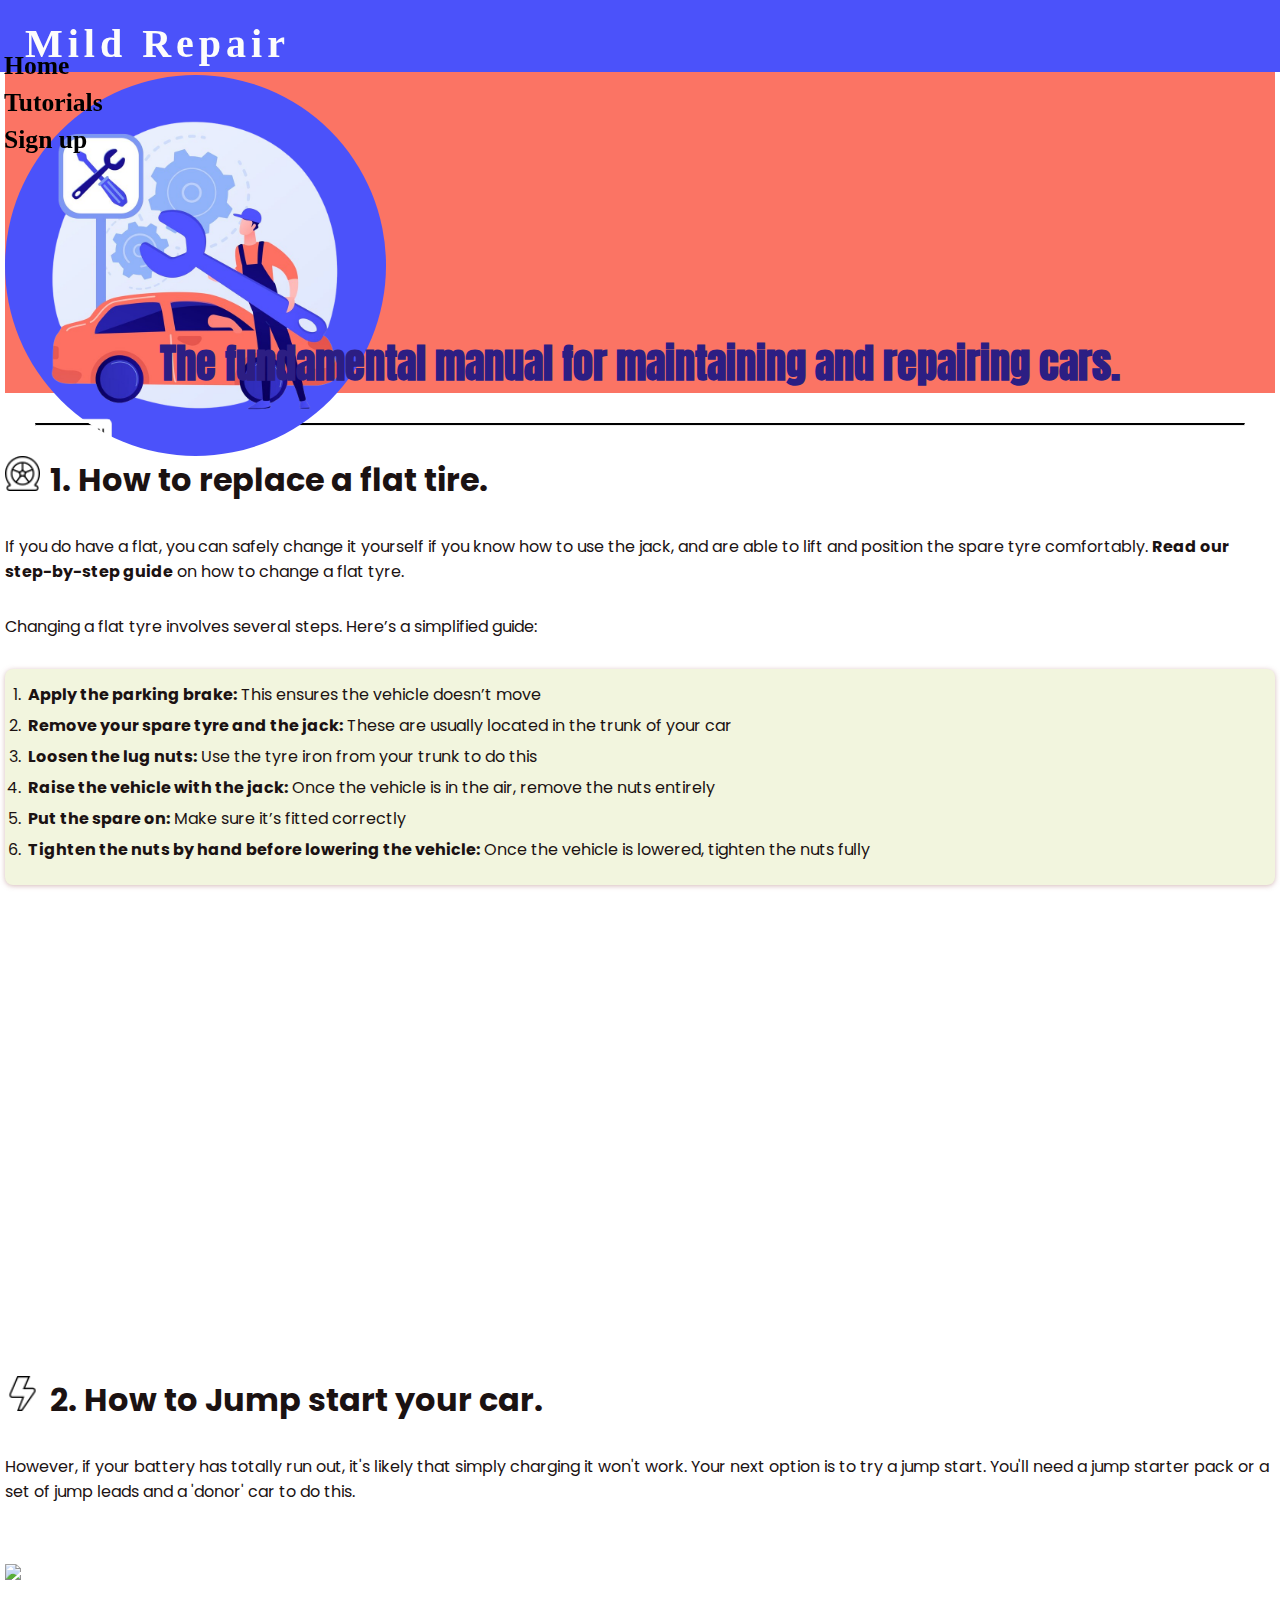
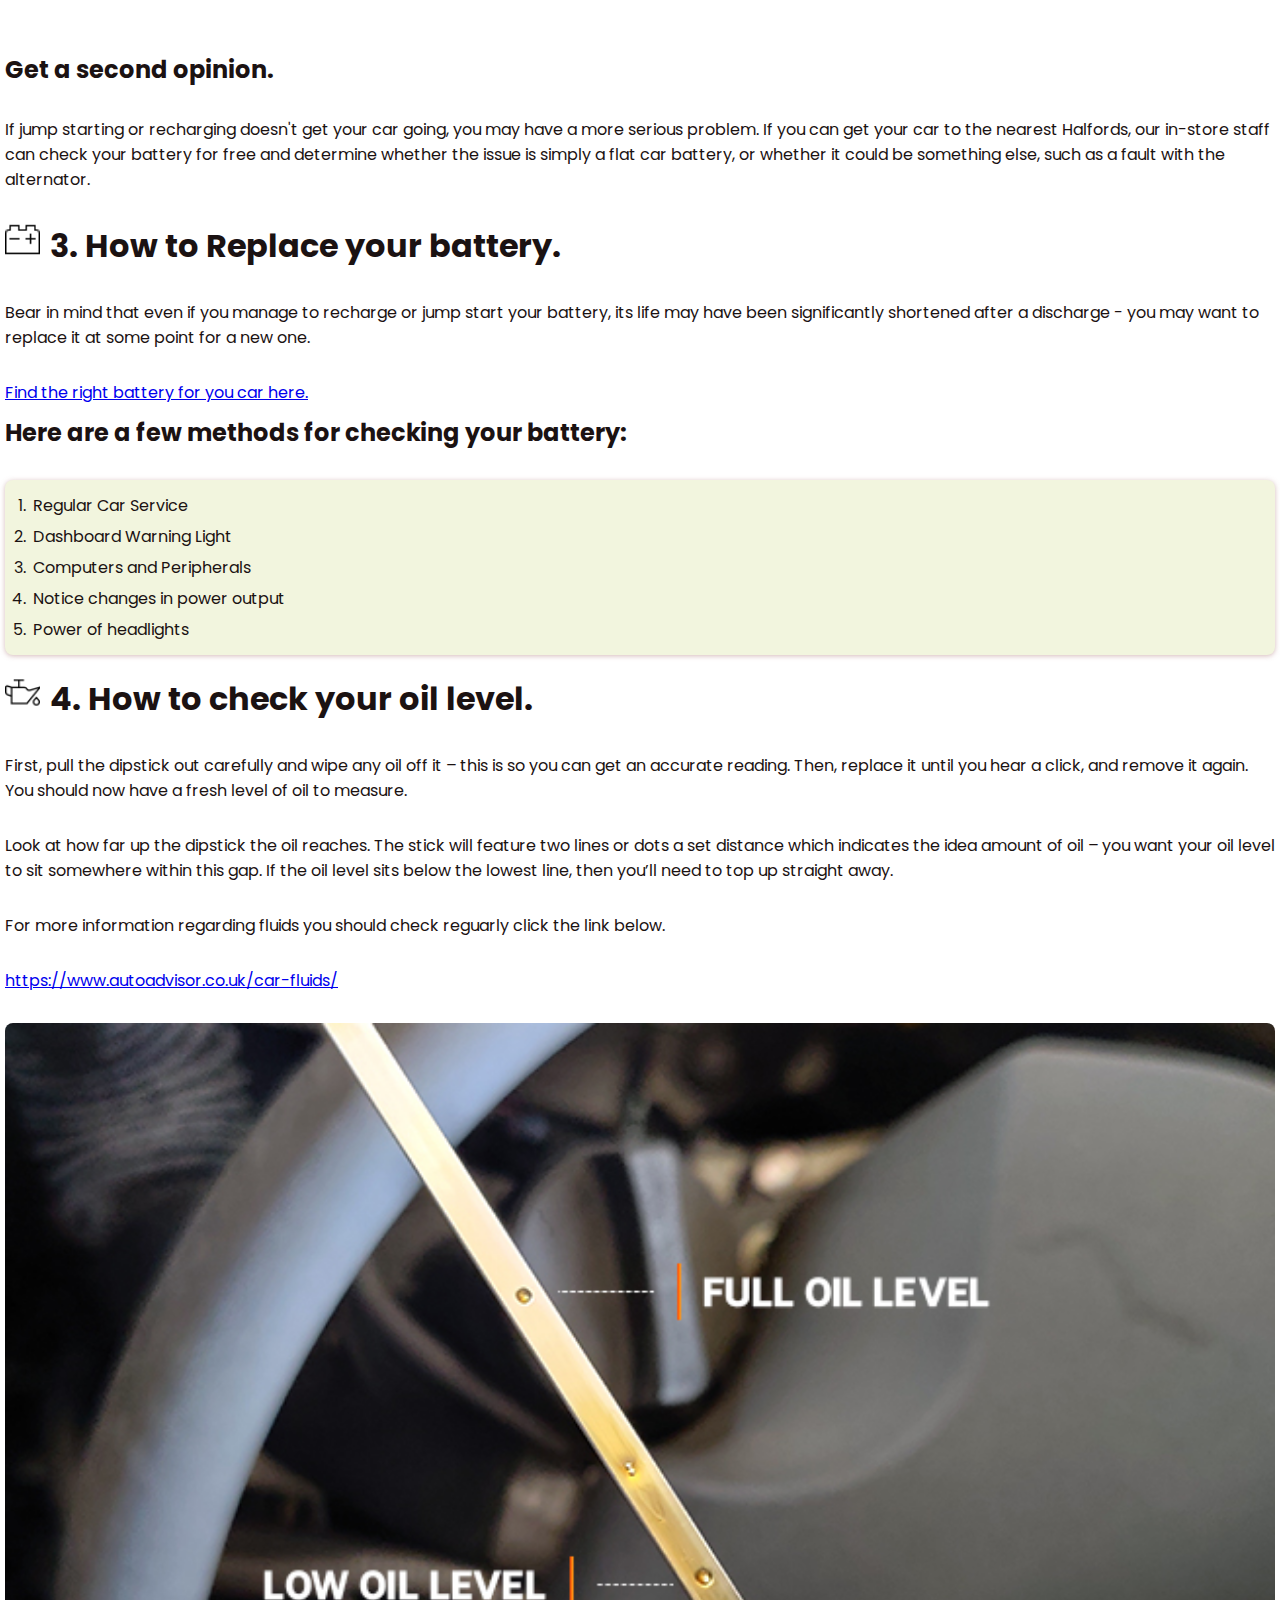
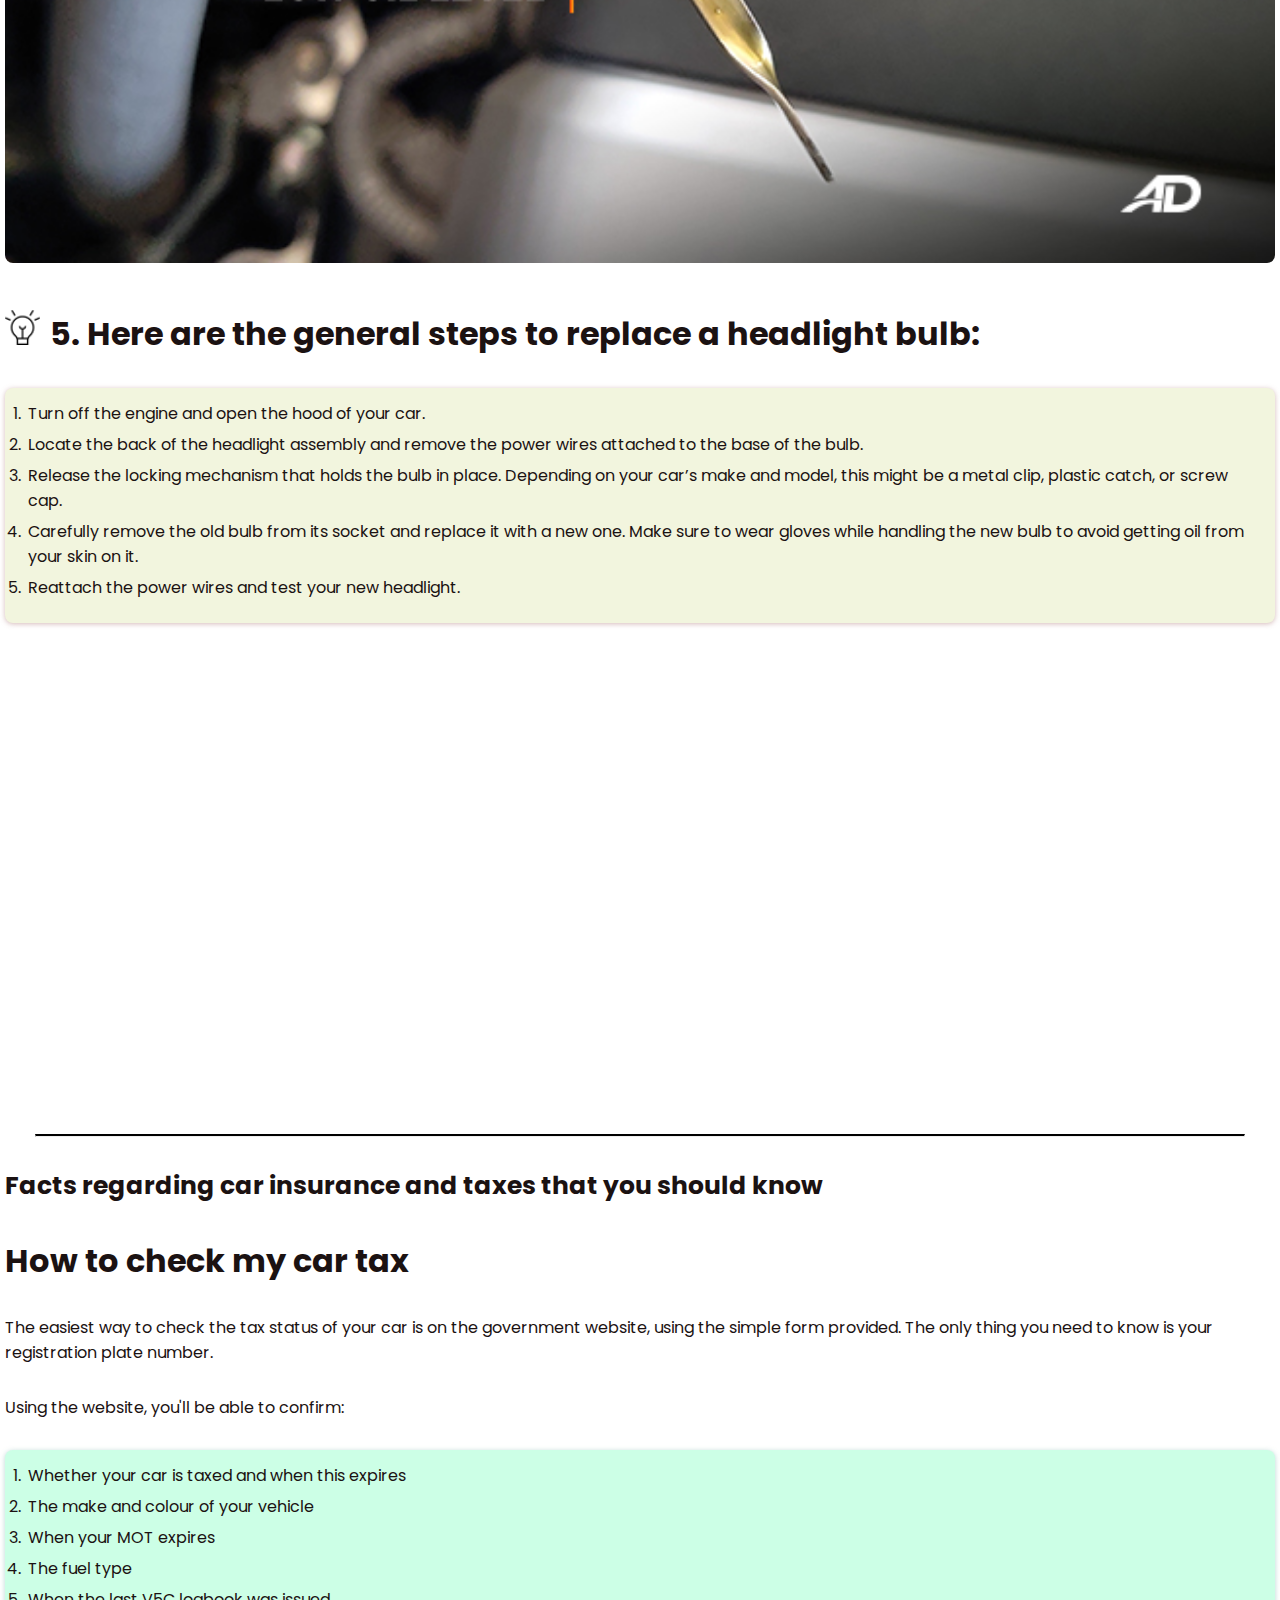
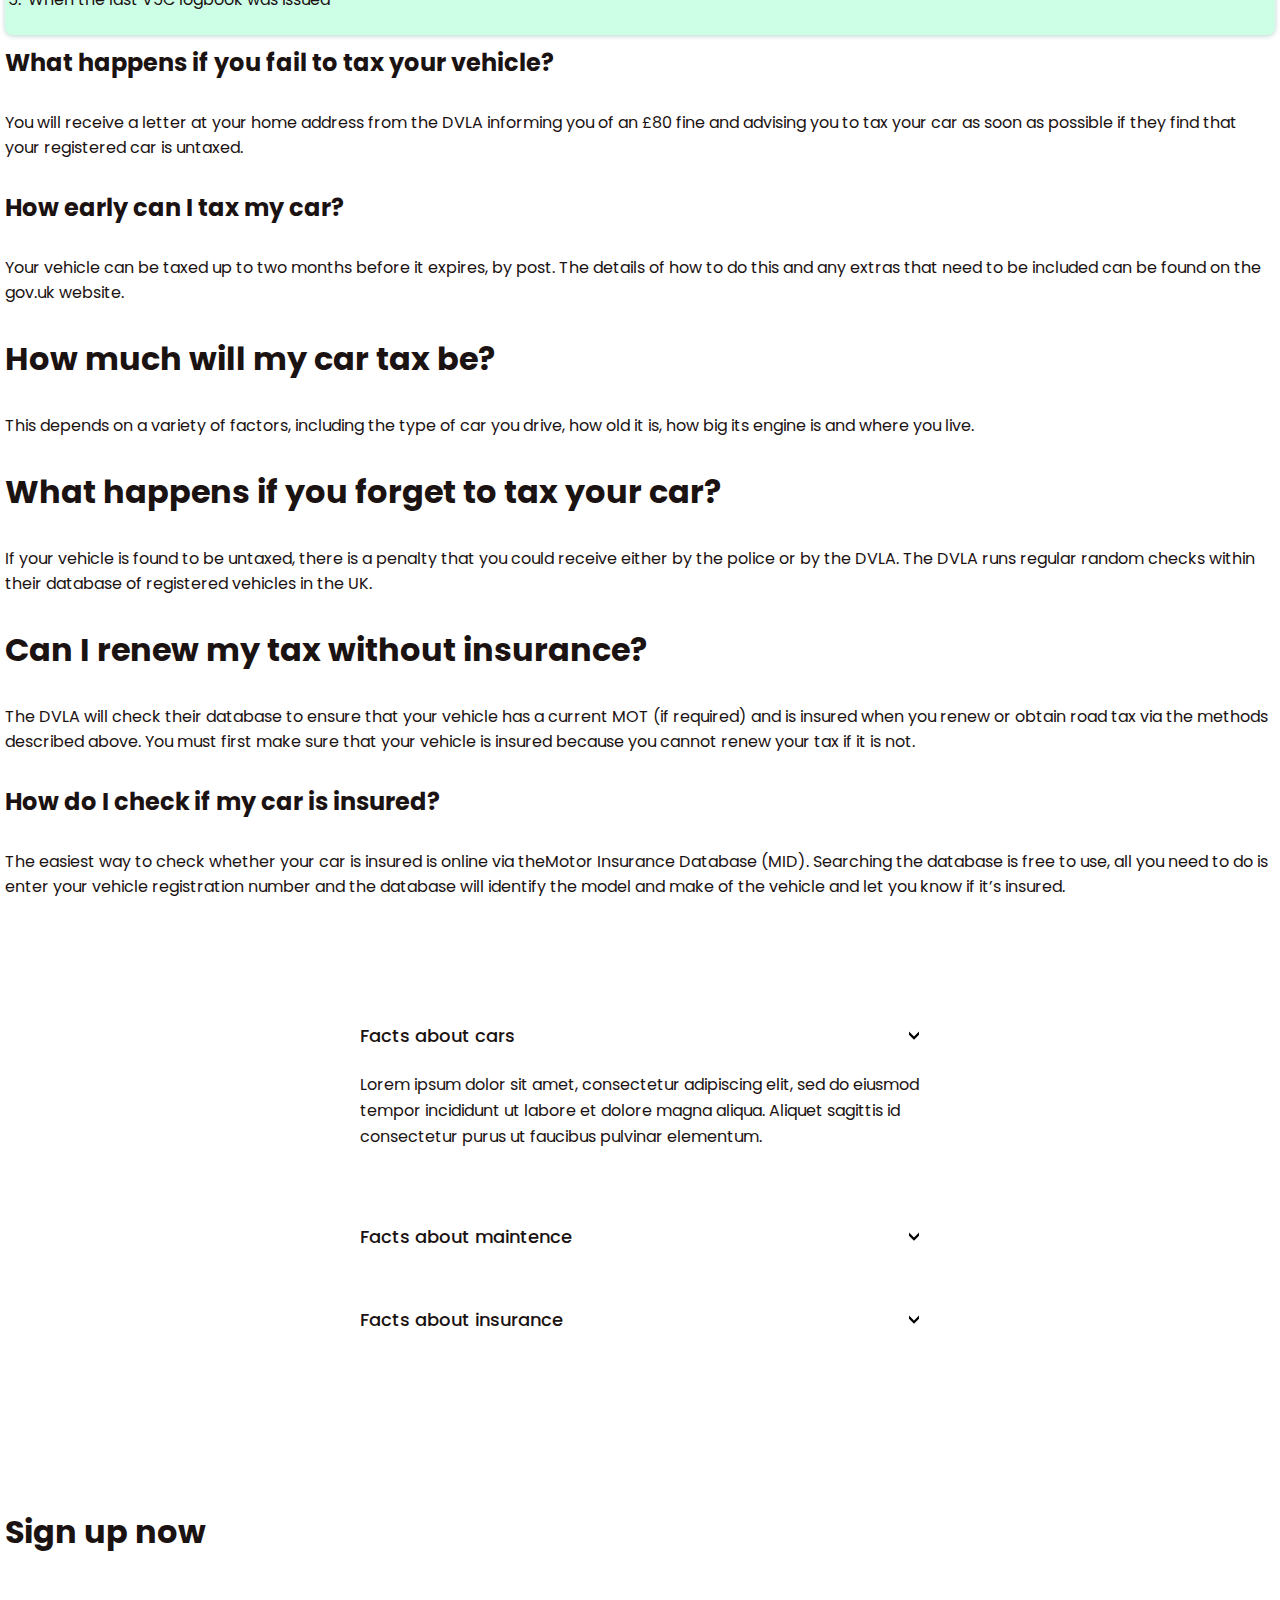
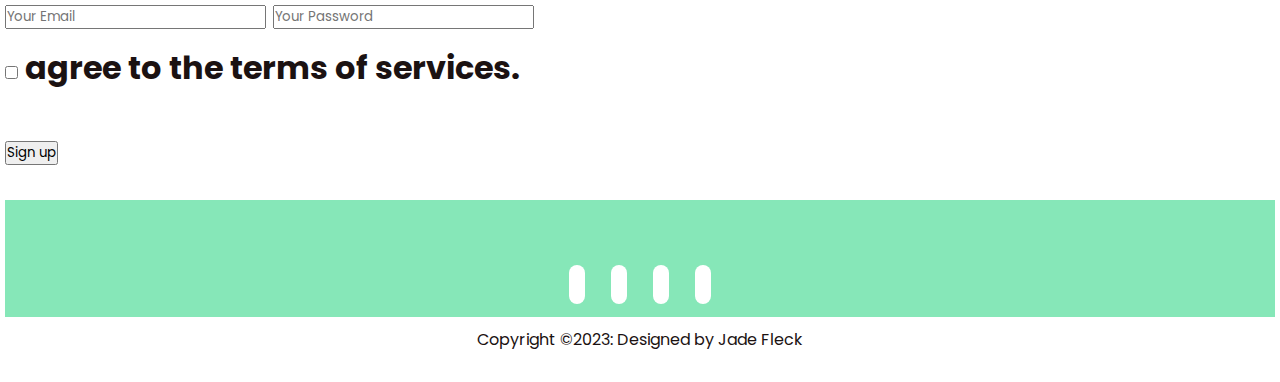
==== index.html @ 2cedd720 "Simple sign up section" ====
<!DOCTYPE html>
<html lang="en">
<head>
    <meta charset="UTF-8">
    <meta http-equiv="X-UA-Compatible" content="IE=edge">
    <meta name="viewport" content="width=device-width, initial-scale=1.0">
    <link rel="stylesheet" href="style.css">
    <!--Add meta discription and keyword-->
    <link rel="stylesheet" href="https://fonts.googleapis.com/css2?family=Material+Symbols+Outlined:opsz,wght,FILL,GRAD@24,400,0,0" />
    <link rel="stylesheet" href="https://cdnjs.cloudflare.com/ajax/libs/font-awesome/6.4.2/css/all.min.css" integrity="sha512-z3gLpd7yknf1YoNbCzqRKc4qyor8gaKU1qmn+CShxbuBusANI9QpRohGBreCFkKxLhei6S9CQXFEbbKuqLg0DA==" crossorigin="anonymous" referrerpolicy="no-referrer" />
    <title>The fundamental manual for maintaining and repairing cars.</title>
</head>
<body>
<header class="header">  
        
      <a href="index.html" class="logo">Mild Repair</a>
           
                    <div class="nav-links">
                    <input type="checkbox" value="1" id="check">
                            <label for="check" class="icons">
                                <i class="fa-solid fa-bars" id="menu-icon"></i>
                                <i class="fa-solid fa-xmark" id="close-icon"></i>
                            </label>

                                 <nav class="navbar">                     
                                    <ul class="dropdown">
                                        <li><a href="#">Home</a></li>
                                        <li><a href="#">Tutorials</a></li>
                                        <li><a href="#">Sign up</a></li>
                                    </ul>
                         </nav>           
                    </div>
       
    
</header>   
 <!-- <img src="assets/images/hero.jpg" class="hero-image"> -->
     <div class="logo-background">
    <main>
        <img src="assets/images/logo-image.jpg" alt="An image of a man repairing a car." id="logo-image">
        <h1 id="introduction">The fundamental manual for maintaining and repairing cars.</h1>
    </div>

<hr>
        <section class="replace-tire">
            <img src="tire-flat.png" id="flat-tire">
            <h1> 1. How to replace a flat tire.</h1>

<!-- tip: make sure your tyre pressure is correct  -->
<!-- tire treads -->
            <p>If you do have a flat, you can safely change it yourself if you know how to use the jack, and are able to lift and
            position the spare tyre comfortably. <strong>Read our step-by-step guide</strong> on how to change a flat tyre.</p>

            <p>Changing a flat tyre involves several steps. Here’s a simplified guide:</p>
                
            <ul class="steps">
                <li><strong>Apply the parking brake:</strong> This ensures the vehicle doesn’t move</li>
                <li><strong>Remove your spare tyre and the jack:</strong> These are usually located in the trunk of your car</li>
                <li><strong>Loosen the lug nuts:</strong> Use the tyre iron from your trunk to do this</li>
                <li><strong>Raise the vehicle with the jack:</strong> Once the vehicle is in the air, remove the nuts entirely</li>
                <li><strong>Put the spare on:</strong> Make sure it’s fitted correctly</li>
                <li><strong>Tighten the nuts by hand before lowering the vehicle:</strong> Once the vehicle is lowered, tighten the nuts fully</li>
            </ul>
  
            
            <iframe width="500" height="404" src="https://www.youtube.com/embed/Bq5To-ZH160" id="youtube-video" title="How To Change A Flat Tire Like A Boss" frameborder="0" allow="accelerometer; autoplay; clipboard-write; encrypted-media; gyroscope; picture-in-picture; web-share" allowfullscreen></iframe>
            
        </section>

        <section>
            <img src="bolt.png" id="bolt">
            <h1> 2. How to  Jump start your car.</h1>

            <p>However, if your battery has totally run out, it's likely that simply charging it won't work. Your next option is to try
            a jump start. You'll need a jump starter pack or a set of jump leads and a 'donor' car to do this.</p>

                <img class="img1" src="jump_start.png" atl="A picture on how to jump start a car">
          
<br></br>
            <h2>Get a second opinion.</h2>

            <p>If jump starting or recharging doesn't get your car going, you may have a more serious problem. If you can get your car
            to the nearest Halfords, our in-store staff can check your battery for free and determine whether the issue is simply a
            flat car battery, or whether it could be something else, such as a fault with the alternator.</p>

        </section>
       <article>
            <div class="battery">
                    <div><img src="car-battery.png" id="battery"></div>
                    <div><h1 class="battery-header">3. How to Replace your battery.</h1></div>
            </div>
<!--A link to find out what battery your car would need.-->
       
           <p>Bear in mind that even if you manage to recharge or jump start your battery, its life may have been significantly
            shortened after a discharge - you may want to replace it at some point for a new one.</p>

            <a href="https://www.eurocarparts.com/car-battery?msclkid=b5cae7ff49121a2938fc82e23215701d&utm_source=bing&utm_medium=cpc&utm_campaign=Search%20-%20Non%20Brand%20-%20Batteries%20NCA&utm_term=Car%20Battery&utm_content=Search%20-%20Non%20Brand%20-%20Batteries%20-%20Car%20Battery" alt="A link that help you top find the right battery for your vehicle."id="Battery-link">Find the right battery for you car here.</a>

            <h2>Here are a few methods for checking your battery:</h2>
                        
                <ol class="battery-steps">
                        <li>Regular Car Service</li>
                        <li>Dashboard Warning Light</li>
                        <li>Computers and Peripherals</li>
                        <li>Notice changes in power output</li>
                        <li>Power of headlights</li>
                </ol>

            </article>

        <section>
                <img src="oil-can.png" id="oil-level">
                <h1> 4. How to check your oil level.</h1>

                    <p>First, pull the dipstick out carefully and wipe any oil off it – this is so you can get an accurate reading. Then,
                       replace it until you hear a click, and remove it again. You should now have a fresh level of oil to measure.</p>

                    <p>Look at how far up the dipstick the oil reaches. The stick will feature two lines or dots a set distance which indicates
                       the idea amount of oil – you want your oil level to sit somewhere within this gap. If the oil level sits below the
                       lowest line, then you’ll need to top up straight away.</p>

<!-- make information bold -->
                    <p>For more information regarding fluids you should check reguarly click the link below.</p>
                        <a href="https://www.autoadvisor.co.uk/car-fluids/" target="_blank" alt="A link to more information on liquids you should check reguarly in your car.">https://www.autoadvisor.co.uk/car-fluids/</a>
                    <img class="img2" src="oil-level.jpg" alt="A picture of what the level of oil should be on the dipstick">
<!--A video on how to change your oil-->
        </section>

        <section class="replace-bulbs"> 
                <img src="lightbulb-on.png" id="light-bulb">
                <h1>5. Here are the general steps to replace a headlight bulb:</h1>

                    <ol>
                        <li>Turn off the engine and open the hood of your car.</li>
                        <li>Locate the back of the headlight assembly and remove the power wires attached to the base of the bulb.</li>
                        <li>Release the locking mechanism that holds the bulb in place. Depending on your car’s make and model, this might be a metal clip, plastic catch, or screw cap.</li>
                        <li>Carefully remove the old bulb from its socket and replace it with a new one. Make sure to wear gloves while handling the new bulb to avoid getting oil from your skin on it.</li>
                        <li>Reattach the power wires and test your new headlight.</li>
                    </ol>
                    <iframe width="500" height="404" id="Bulb-replaceyt" src="https://www.youtube.com/embed/GcsNu_9_Di8" title="How To: Replace a Car Headlight Bulb" frameborder="0" allow="accelerometer; autoplay; clipboard-write; encrypted-media; gyroscope; picture-in-picture; web-share" allowfullscreen></iframe>
        </section>
<hr>
        <section class="tax-insurance">

                 <h1 id="intro">Facts regarding car insurance and taxes that you should know</h1>
                 

                 <h1>How to check my car tax</h1>
<!--add link provided for taxation in simple form-->
                 <p>The easiest way to check the tax status of your car is on the government website, using the simple form provided. The only thing you need to know is your registration plate number.</p>

                 <p>Using the website, you'll be able to confirm:</p>

                    <ul>
                        <li>Whether your car is taxed and when this expires</li>
                        <li>The make and colour of your vehicle </li>
                        <li>When your MOT expires</li>
                        <li>The fuel type</li>
                        <li>When the last V5C logbook was issued</li> 
                    </ul>

                 <h2>What happens if you fail to tax your vehicle?</h2>  

                 <p>You will receive a letter at your home address from the DVLA informing you of an £80 fine and advising you to tax your car as soon as possible if they find that your registered car is untaxed.</p>

                 <h2>How early can I tax my car?</h2>

                 <p>Your vehicle can be taxed up to two months before it expires, by post. The details of how to do this and any extras that need to be included can be found on the gov.uk website.</p>

                <h1>How much will my car tax be?</h1>

                <p>This depends on a variety of factors, including the type of car you drive, how old it is, how big its engine is and where you live.</p>

                <h1>What happens if you forget to tax your car?</h1>

                <p>If your vehicle is found to be untaxed, there is a penalty that you could receive either by the police or by the DVLA. The DVLA runs regular random checks within their database of registered vehicles in the UK.</p>

                <h1>Can I renew my tax without insurance?</h1>

                <p>The DVLA will check their database to ensure that your vehicle has a current MOT (if required) and is insured when you renew or obtain road tax via the methods described above. You must first make sure that your vehicle is insured because you cannot renew your tax if it is not. </p>

                <h2>How do I check if my car is insured?</h2>

                <p>The easiest way to check whether your car is insured is online via theMotor Insurance Database (MID). Searching the database is free to use, all you need to do is enter your vehicle registration number and the database will identify the model and make of the vehicle and let you know if it’s insured.</p>
<!--https://ownvehicle.askmid.com/ -->
               
<!--https://www.gov.uk/vehicle-tax-rate-tables-->

        </section>

        <article>

                <ul id="accordian">
                    <li>
                        <label for="first1">Facts about cars <span>&#x3e;</span></label>
                        <input type="radio" name="accordian" id="first1" checked>
                        <div class="content">
                                <p>Lorem ipsum dolor sit amet, consectetur adipiscing elit, sed do eiusmod tempor incididunt ut labore et dolore magna aliqua. Aliquet sagittis id consectetur purus ut faucibus pulvinar elementum.</p>

                        </div>
                    </li>

                    <li>
                        <label for="second">Facts about maintence <span>&#x3e;</span></label>
                        <input type="radio" name="accordian" id="second" >
                        <div class="content">
                                <p>Lorem ipsum dolor sit amet, consectetur adipiscing elit, sed do eiusmod tempor incididunt ut labore et dolore magna aliqua. Aliquet sagittis id consectetur purus ut faucibus pulvinar elementum.</p>

                        </div>
                    </li>

                    <li>
                        <label for="third">Facts about insurance <span>&#x3e;</span></label>
                        <input type="radio" name="accordian" id="third" >
                        <div class="content">
                                <p>Lorem ipsum dolor sit amet, consectetur adipiscing elit, sed do eiusmod tempor incididunt ut labore et dolore magna aliqua. Aliquet sagittis id consectetur purus ut faucibus pulvinar elementum.</p>

                        </div>
                    </li>
                </ul>

        </article>

        <article>

                <div class="sign-up-from"></div>
                    <h1>Sign up now<h1>
                        <form>
                         <input type="email" class="input-box" placeholder="Your Email">  
                         <input type="email" class="input-box" placeholder="Your Password">  
                         <p><span><input type="checkbox"> agree to the terms of services.</p>
                            <button type="button" class="signup-btn">Sign up

                            </button>

                        </form>

                    

        </article>

    </main>

    <footer>
        <ul class="social-networks">
            <div class="div1">
            <li>
                <a href="https://facebook.com"  target="_blank" rel="noopener"
                    aria-label="Visit our Facebook page (opens in a new tab)"><i class="fab fa-facebook"></i></a>
            </li>
            <li>
                <a href="https://twitter.com" target="_blank" rel="noopener"
                    aria-label="Visit our Twitter page (opens in a new tab)"><i class="fab fa-twitter-square"></i></a>
            </li>
            <li>
                <a href="https://youtube.com" target="_blank" rel="noopener"
                    aria-label="Visit our YouTube page (opens in a new tab)"><i class="fab fa-youtube-square"></i></a>
            </li>
            <li>
                <a href="https://instagram.com" target="_blank" rel="noopener"
                    aria-label="Visit our Instagram page (opens in a new tab)"><i class="fab fa-instagram"></i></a>
            </li>
            </div>
        </ul>
        <div class="footerbottom">
            <p>Copyright &copy;2023: Designed by Jade Fleck</p>
        </div>

    </footer>

</body>
</html>
---- style.css ----
@import url('https://fonts.googleapis.com/css2?family=Poppins:ital,wght@0,400;1,300&display=swap');

@import url('https://fonts.googleapis.com/css2?family=Pacifico&family=Poppins:ital,wght@0,400;1,300&display=swap');

@import url('https://fonts.googleapis.com/css2?family=Anton&display=swap');
* {
    box-sizing: border-box;
    margin: 0;
    padding: 0;
    font-family: "Poppins", sans-serif;
}

body {
    min-height: 100vh;
    color: #1b1212;
    font-family: 'Poppins', sans-serif;
    max-width: fit-content;
    padding: 0 5px 0 5px
}

.hero-image {
    margin-top: 90px;
    width: 100%;
    align-self: center;
    background-image: url("../images/hero.jpg");
    padding: 0 15px 0 15px;
}  

.replace-tire {
    margin: px 0 5px 25px; 
}

.replace-tire ul {
    margin: 10px 0 10px 0;
    padding: 10px 25px 20px 20px;
    border-radius: 8px;
    background-color: rgb(242, 245, 222);
    box-shadow: 0px 1px 5px rgba(173, 119, 119, 0.5);
}

.replace-bulbs ol {
    margin: 10px 0 10px 0;
    padding: 10px 25px 20px 20px;
    border-radius: 8px;
    background-color: rgb(242, 245, 222);
    box-shadow: 0px 1px 5px rgba(173, 119, 119, 0.5);
}

.tax-insurance {
   
}

.tax-insurance ul {
     background-color: #ccffe6;
     padding: 10px 25px 20px 20px;
     border-radius: 8px;
     box-shadow: 0px 1px 5px rgba(119, 173, 170, 0.5);
}

#intro  {
    font-size: 25px;
    margin-bottom: 32px;
}

#introduction {
    text-align: center;
    margin-top: -130px;
    font-family: "Anton";
    color: #2c1e83;
    font-size: 40px;
}

#logo-image {
    margin-top: 75px;
    width: 30%; 
    height: 30%;
    border-radius: 50%;
    top: 0;
    left: 0;
}

.logo-background {
    background-color: #fb7464;
}

.img1 {
    width: 100%;
    border-radius: 1.2%;
    margin-top: 30px;
    margin-bottom: 30px;
    cursor: zoom-in;
}

.img2 {
    width: 100%;
    margin-top: 30px;
    margin-bottom: 30px;
    align-self: center;
    border-radius: 8px;
}

hr {
    border-top: 2px solid black;
    margin: 30px;
    
}


#battery {
    float: left;
    width: 35px;
    margin-right: 10px;

}

#oil-level {
    float: left;
    width: 35px;
    margin-right: 10px;
}

#bolt {
    float: left;
    width: 35px;
    margin-right: 10px;
}

#flat-tire {
    float: left;
    width: 35px;
    margin-right: 10px;
}

#light-bulb {
    float: left;
    width: 35px;
    margin-right: 10px;
}

h1, h2, h3 , p {
    margin-top: 10px;
    margin-bottom: 30px;

}

    .battery-steps {
        margin-bottom: 20px;
        padding: 10px 25px;
        border-radius: 8px;
        background-color: rgb(242, 245, 222);
        box-shadow: 0px 1px 5px rgba(173, 119, 119, 0.5);
}

#youtube-video {
    aspect-ratio: 16 / 9;
    width: 100%;
    margin-top: 30px;
    margin-bottom: 30px;
}

#Bulb-replaceyt {
    aspect-ratio: 16 / 9;
    width: 100%;
    margin-top: 30px;
    margin-bottom: 30px;
}

.header {
    position: fixed;
    top: 0;
    left: 0;
    width: 100%;
    height: 72px;
    z-index: 0;
    background-color: rgb(255, 255, 255);
    border-radius: 50%;  
}

.header::before {
    content: '';
    position: absolute;
    top: 0;
    left: 0;
    width: 100%;
    height: 100%;
    background-color: #4b52fa;
    z-index: -1;  
}

footer {
    background-color: rgb(134, 231, 184);
}

#accordian {
    margin: 100px auto;
    width: 600px;

}

#accordian li {
    list-style: none;
    width: 100%;
    margin-bottom: 10px;
    padding: 10px;
    border-radius: 4px;
}

#accordian li label {
    padding: 10px;
    display: flex;
    align-items: center;
    justify-content: space-between;
    font-size: 18px;
    font-weight: 500;
    cursor: pointer;
}

#accordian li label span {
    transform: rotate(90deg);
    font-size: 22px;
    color: #000000;
}

#accordian label + input[type="radio"] {
    display: none;
}

#accordian .content {
    padding: 0 10px;
    line-height: 26px;
    max-height: 0;
    overflow: hidden;
    transition: max-height 0.5s;
} 

#accordian label + input[type="radio"]:checked + .content {
    max-height: 400px;

}

.icons {
    position: absolute;
    float: right;
    top: -50px;
    margin: 20px 0 0 0;
    padding-right: 25px;
    right: 25px;
    font-size: 2.3rem;
    color: white;
    cursor: pointer;
}

.icons:hover {
   color:  rgb(76, 88, 197);
   transition-delay: 0.4s;
}

.logo {
    cursor: pointer;
    margin-right: auto;
    position: relative;
    top: 20px;
    left: 25px;
    font-size: 40px;
    font-weight: 600;
    color: rgb(252, 252, 252);
    text-decoration: none;
    letter-spacing: 5px;
    font-family: "Josefin Slab";
}


.nav-links li {
    font-size: 18px;
    margin: 1px;
    gap: 1em;
}

.nav-links li a {
    font-weight: 600;
    font-size: 1.6rem;
    font-weight: 600;
    Color: rgb(0, 0, 0);
    transition: all 0.4s ease 0s;
    text-decoration: none;
    font-family: "Josefin Slab";
    
}

.nav-links li a:hover {
    color: rgb(255, 255, 255);
    transition: 0.5s ease;
}

#check {
    display: none;
}

li {
    list-style: list-item;
    padding: 3px;
}

footer {
    background-color: #ffffff;
}

footer ul li {
    display: inline;
}

.social-networks {
    display: inline-block;
    text-align: left;
    background-color: rgb(134, 231, 184);
    padding-bottom: 70px;
}

.social-networks a {
    text-decoration: none;
    padding: 8px;
    background-color: rgb(255, 255, 255);
    margin: 10px;
    border-radius: 8px;
    
}

.social-networks a i {
    font-size: 18px;
    color: #124425;
    opacity: 0.9;
}

.social-networks a:hover {
    background-color: rgb(37, 44, 104);
    transition: 0.5s;
}

.social-networks a:hover i {
    color: white;
    transition: 0.5s;
}


.div1{
    text-align: center;
}

.social-networks {
    
    width: 100%;
    padding: 70px 30px 20px;
    justify-content: center;
    
}

.footerbottom  {
    text-align: center;
    
}

.sign-up-from {
    width: 300px;
    box-shadow: 0 0 3px 0 rgba(0,0,0,0,0.3);
    background: #fff;
    Padding: 20px;
    margin: 8% auto 0;
    text-align: center;

}



/*media query(larger devices)*/
@media screen and (max-width: 992px) {
  

}



/*media query(smaller devices)*/
@media screen and (max-width: 768px) {
    .img {
        width: 100%;
        height: auto;
        padding-bottom: 30px;
    }

    .navbar { 
        position: absolute;
        width: 100%;
        margin-top: 30px;
        height: 0;
        justify-content: space-between;
        background-color:   #4b52fa;
        overflow: hidden;
        color:#000000;
        transition: 0.4s ease;
        border-radius: 8px;
        z-index: 100;
        
    }

     .navbar a {
        padding-left: 20px;
        overflow: hidden;
    }
     
    
  
    .icons {
        position: relative;
        right: 0;
    }

    .icons #close-icon {
        display: none;
    }


    #check:checked~.icons #menu-icon {
        display: none;
    }

    #check:checked~.icons #close-icon {
        display: block;
    }

    #check:checked~.navbar {
        height: 110px;
    }

    Main{
        padding: 10px 10px 10px 10px;
    }

    .hero-image {
        padding: 0 10px 0 10px;
    }

}
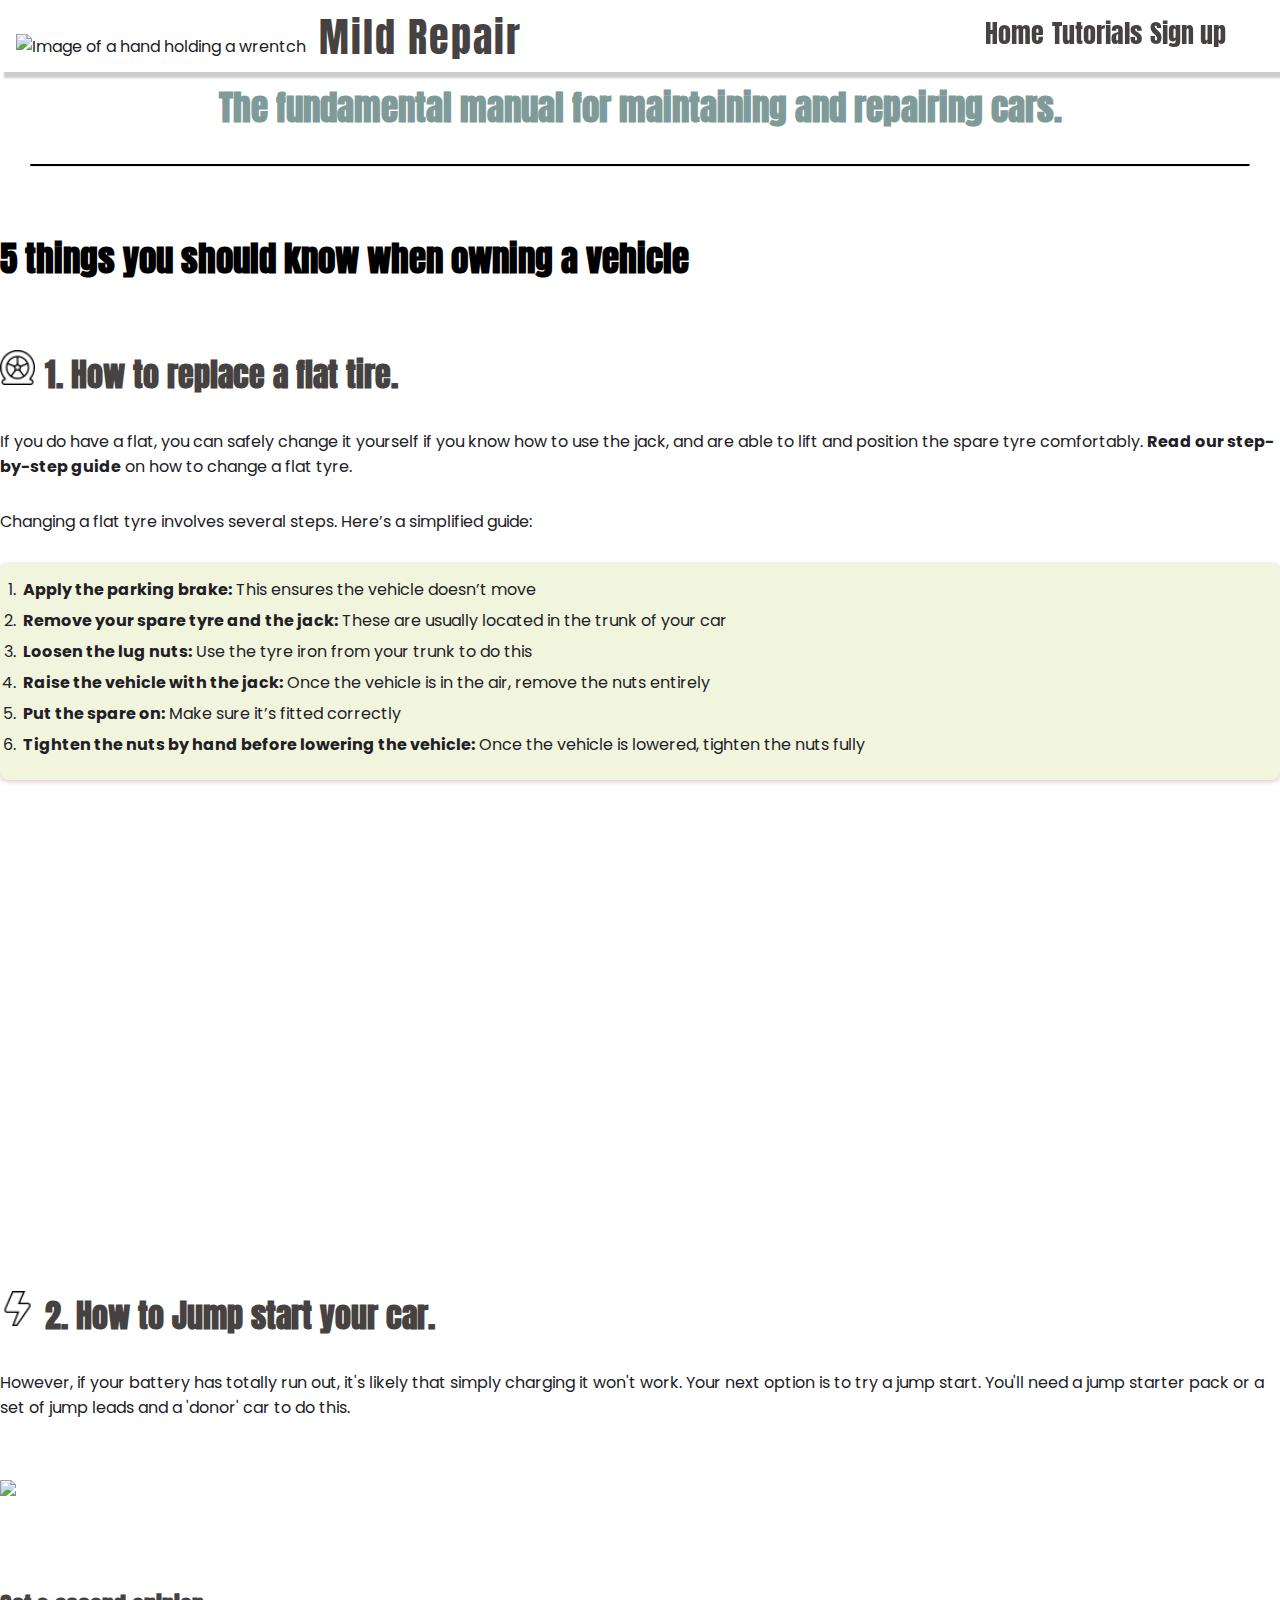
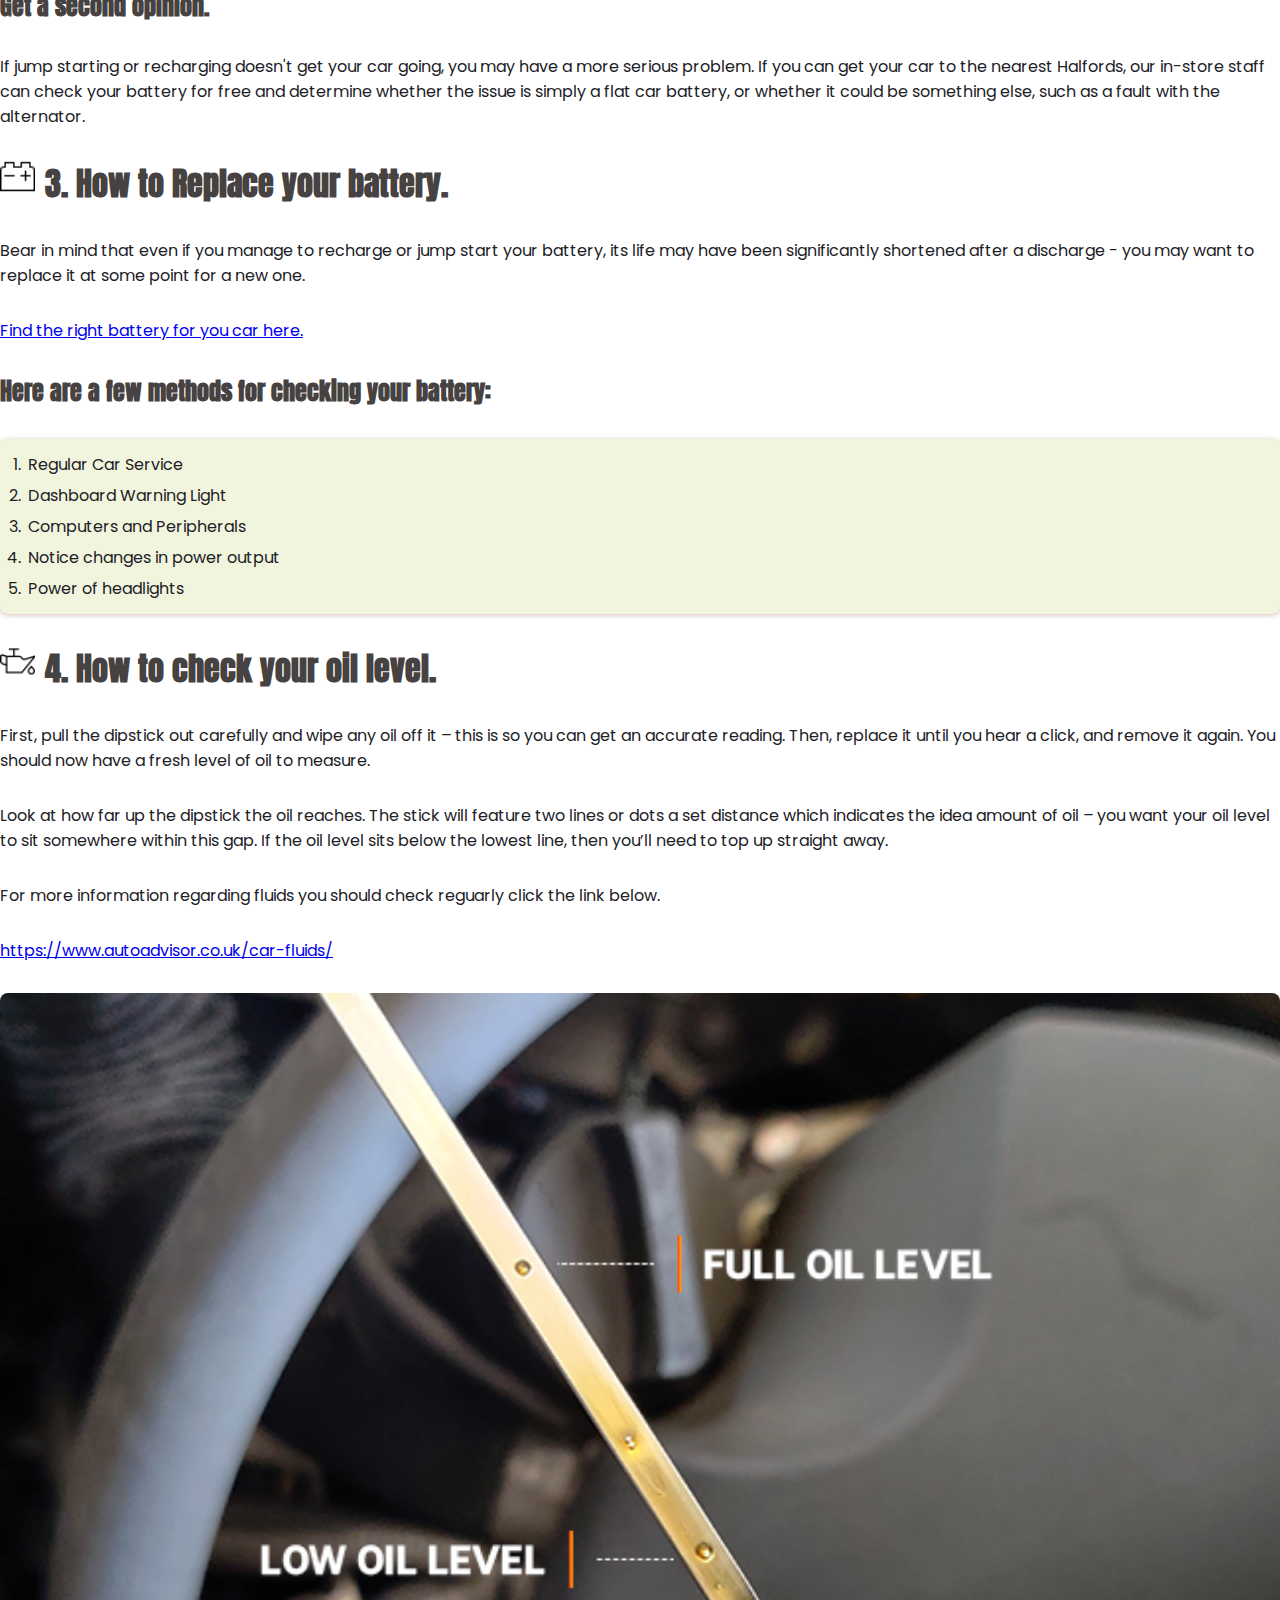
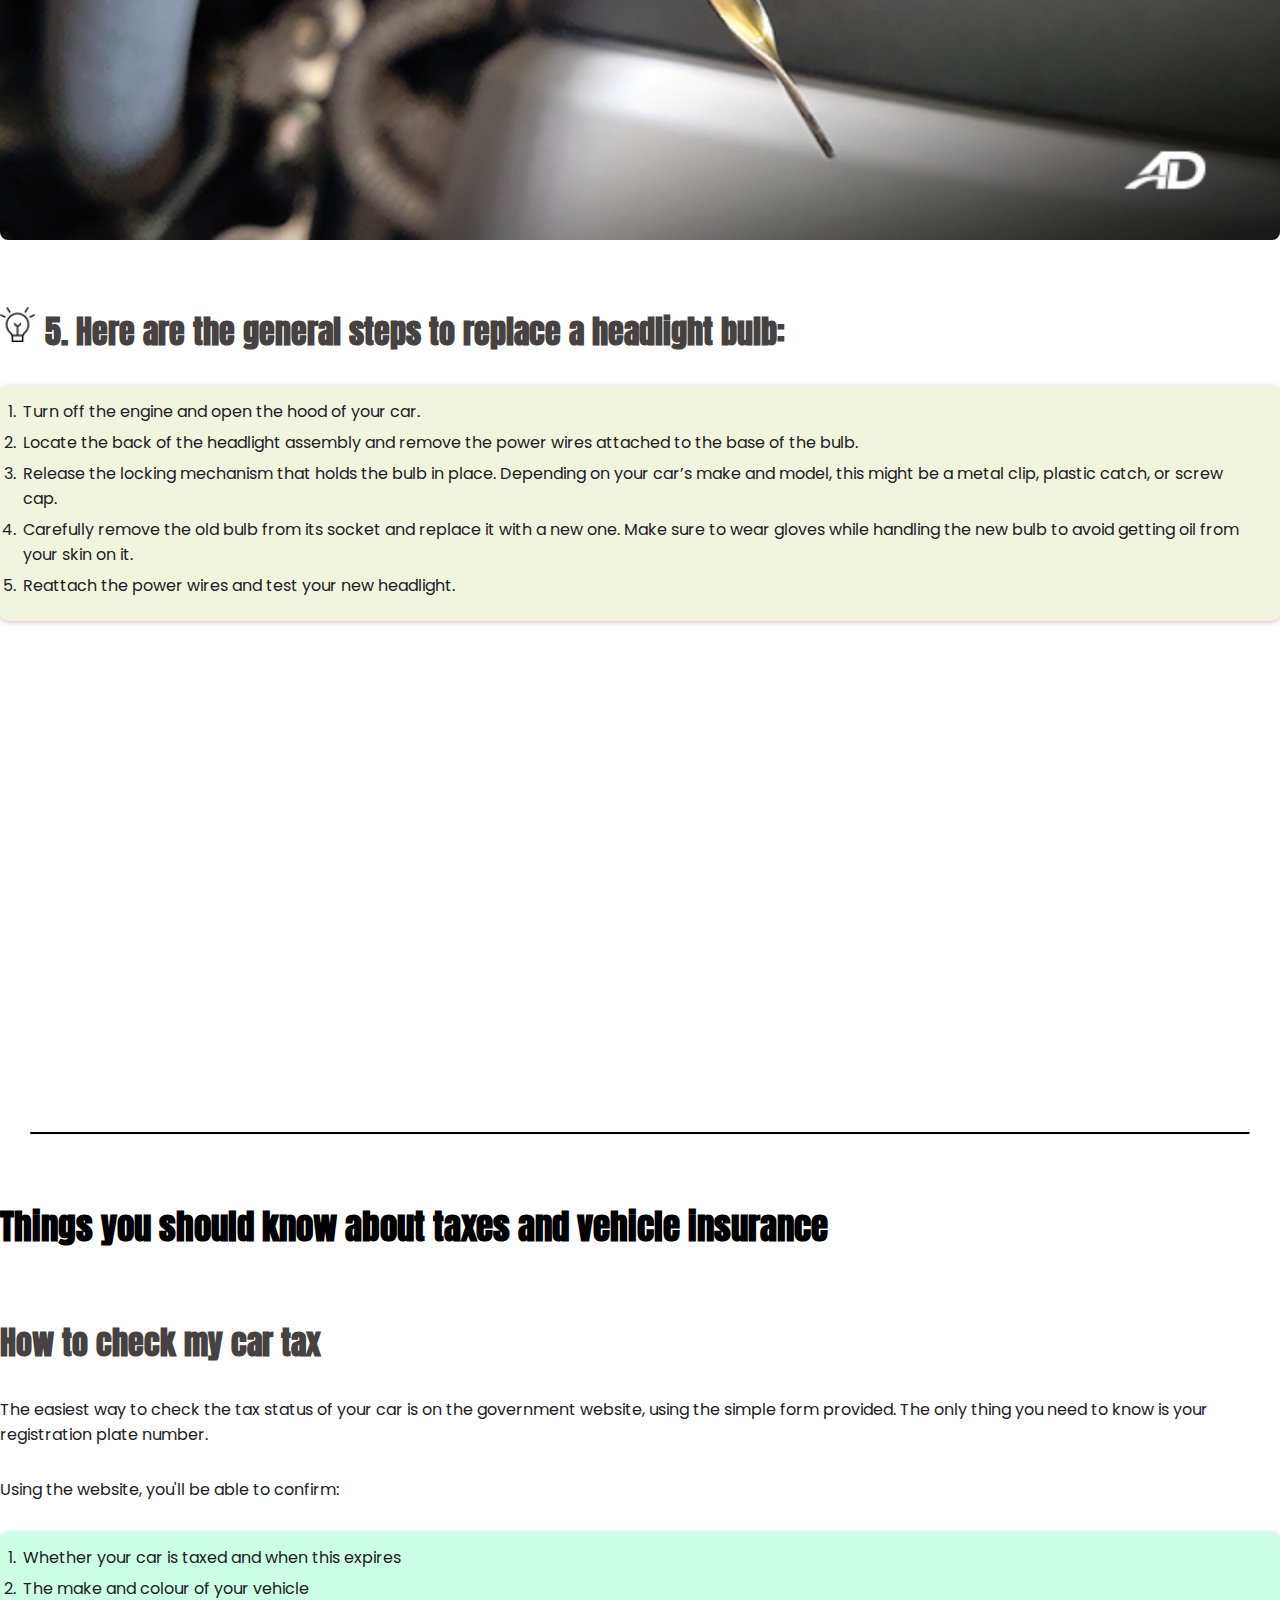
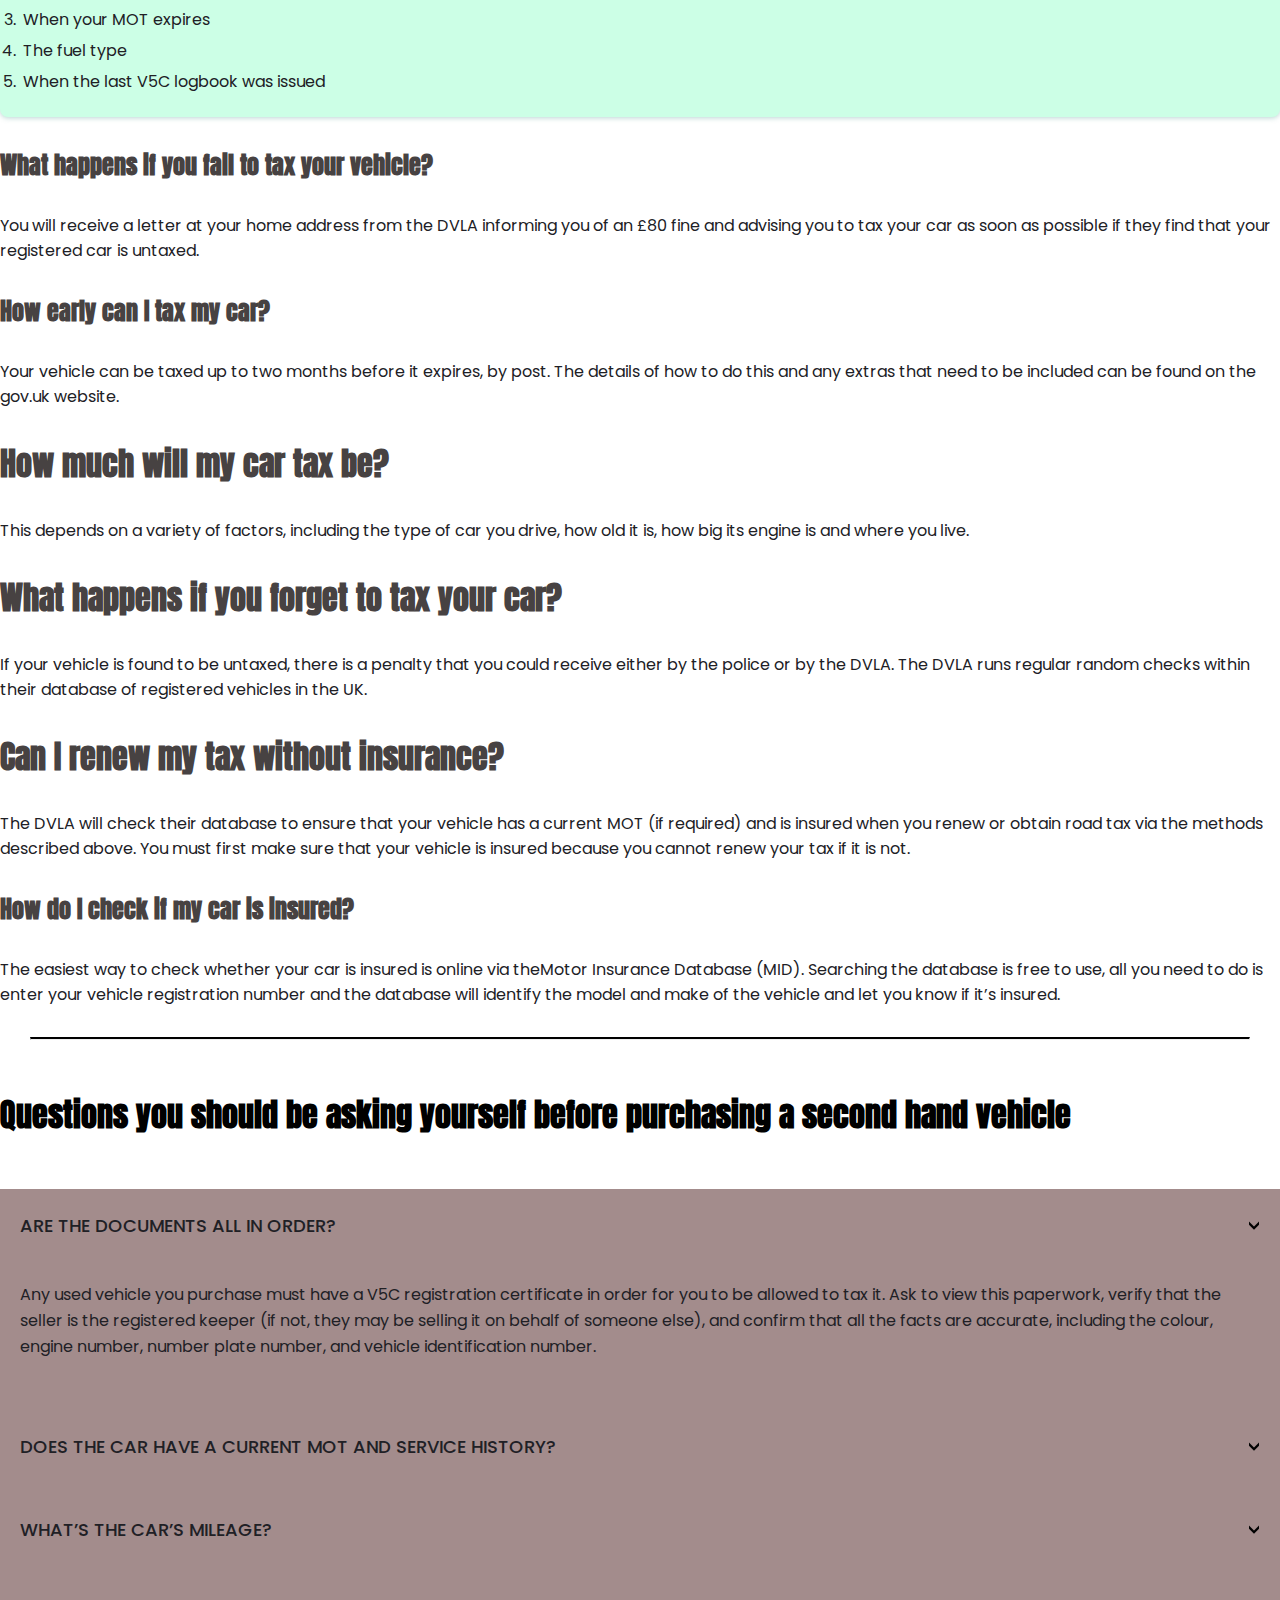
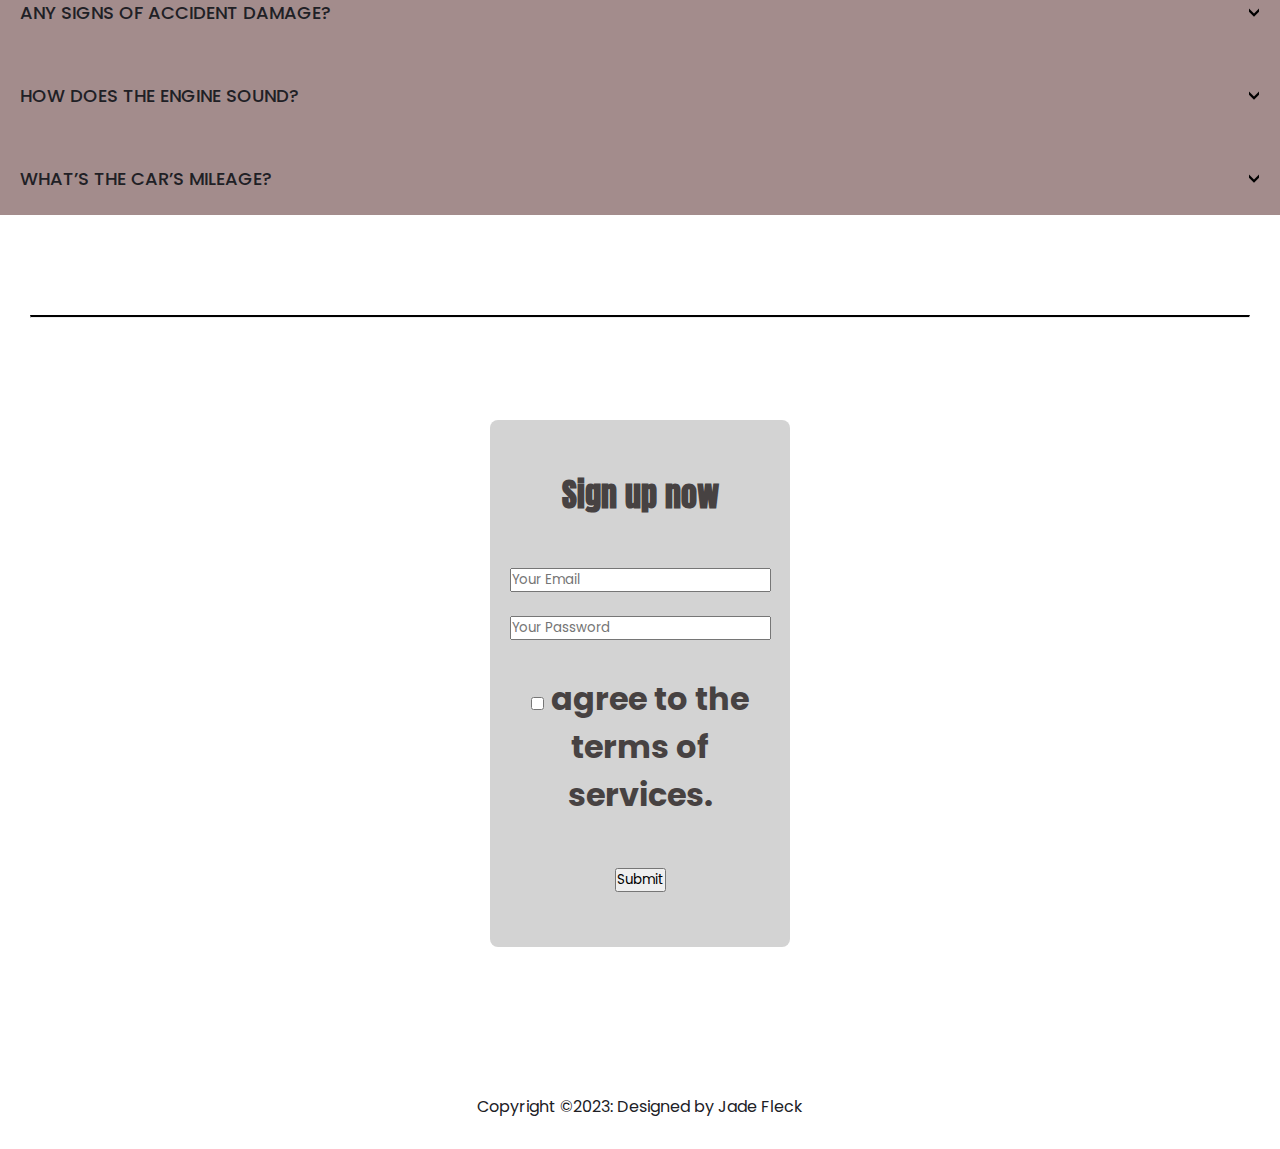
==== commit bccf84ce: "linked form to codeinstitute formdump" ====
--- a/index.html
+++ b/index.html
@@ -12,7 +12,9 @@
 </head>
 <body>
 <header class="header">  
-        
+    
+      <img src="assets/images/technician.png" alt="Image of a hand holding a wrentch" id="wrentch-image">
+
       <a href="index.html" class="logo">Mild Repair</a>
            
                     <div class="nav-links">
@@ -30,18 +32,18 @@
                                     </ul>
                          </nav>           
                     </div>
-       
+      
     
 </header>   
- <!-- <img src="assets/images/hero.jpg" class="hero-image"> -->
-     <div class="logo-background">
+
     <main>
-        <img src="assets/images/logo-image.jpg" alt="An image of a man repairing a car." id="logo-image">
+
         <h1 id="introduction">The fundamental manual for maintaining and repairing cars.</h1>
-    </div>
 
 <hr>
-        <section class="replace-tire">
+       <div class="flex-box">
+           <div><h1 id="section1">5 things you should know when owning a vehicle </h1>
+            <section class="replace-tire">
             <img src="tire-flat.png" id="flat-tire">
             <h1> 1. How to replace a flat tire.</h1>
 
@@ -59,11 +61,11 @@
                 <li><strong>Raise the vehicle with the jack:</strong> Once the vehicle is in the air, remove the nuts entirely</li>
                 <li><strong>Put the spare on:</strong> Make sure it’s fitted correctly</li>
                 <li><strong>Tighten the nuts by hand before lowering the vehicle:</strong> Once the vehicle is lowered, tighten the nuts fully</li>
-            </ul>
+            </ul></div>
   
             
-            <iframe width="500" height="404" src="https://www.youtube.com/embed/Bq5To-ZH160" id="youtube-video" title="How To Change A Flat Tire Like A Boss" frameborder="0" allow="accelerometer; autoplay; clipboard-write; encrypted-media; gyroscope; picture-in-picture; web-share" allowfullscreen></iframe>
-            
+            <div><iframe width="500" height="404" src="https://www.youtube.com/embed/Bq5To-ZH160" id="youtube-video" title="How To Change A Flat Tire Like A Boss" frameborder="0" allow="accelerometer; autoplay; clipboard-write; encrypted-media; gyroscope; picture-in-picture; web-share" allowfullscreen></iframe></div>
+        </div>    
         </section>
 
         <section>
@@ -139,9 +141,10 @@
                     <iframe width="500" height="404" id="Bulb-replaceyt" src="https://www.youtube.com/embed/GcsNu_9_Di8" title="How To: Replace a Car Headlight Bulb" frameborder="0" allow="accelerometer; autoplay; clipboard-write; encrypted-media; gyroscope; picture-in-picture; web-share" allowfullscreen></iframe>
         </section>
 <hr>
+
         <section class="tax-insurance">
 
-                 <h1 id="intro">Facts regarding car insurance and taxes that you should know</h1>
+                 <h1 id="section2">Things you should know about taxes and vehicle insurance</h1>
                  
 
                  <h1>How to check my car tax</h1>
@@ -186,55 +189,75 @@
 <!--https://www.gov.uk/vehicle-tax-rate-tables-->
 
         </section>
-
+<hr> 
+
+        <h1 id="accordion-hd">Questions you should be asking yourself before purchasing a second hand vehicle</h1>
+
+        <article class="dropdown1">
+               
+                <ul id="accordian">
+                    <li>
+                        <label for="first1">ARE THE DOCUMENTS ALL IN ORDER?<span>&#x3e;</span></label>
+                        <input type="radio" name="accordian" id="first1" checked>
+                        <div class="content">
+                                <p>Any used vehicle you purchase must have a V5C registration certificate in order for you to be allowed to tax it. Ask to view this paperwork, verify that the seller is the registered keeper (if not, they may be selling it on behalf of someone else), and confirm that all the facts are accurate, including the colour, engine number, number plate number, and vehicle identification number.</p>
+                    </li>
+
+                    <li>
+                        <label for="second">DOES THE CAR HAVE A CURRENT MOT AND SERVICE HISTORY? <span>&#x3e;</span></label>
+                        <input type="radio" name="accordian" id="second" >
+                        <div class="content">
+                                <p>Any used vehicle you purchase must have a V5C registration certificate in order for you to be allowed to tax it. Ask to view this paperwork, verify that the seller is the registered keeper (if not, they may be selling it on behalf of someone else), and confirm that all the facts are accurate, including the colour, engine number, number plate number, and vehicle identification number.</p>
+
+                    </li>
+
+                    <li>
+                        <label for="third">WHAT’S THE CAR’S MILEAGE?<span>&#x3e;</span></label>
+                        <input type="radio" name="accordian" id="third" >
+                        <div class="content">
+                                <p>Make sure the vehicle has a recent MOT if it is older than three years.  It will be clear from this how roadworthy it is and whether any hidden problems require your care. The MOT history of vehicles can be seen on the government website if you know the vehicle's registration number.  Verify a history of the vehicle's maintenance is on file. Every time a service is performed, this will be updated and stamped.</p>
+                    </li>
+
+                    <li>
+                        <label for="forth">ANY SIGNS OF ACCIDENT DAMAGE?<span>&#x3e;</span></label>
+                        <input type="radio" name="accordian" id="forth" >
+                        <div class="content">
+                                <p>Assess the car's overall paint finish. Is it constant throughout, or are there any bald or uneven patches? These might be signs of major repairs, which you definitely want to be aware of.</p>
+                    </li>
+                
+
+                <li>
+                    <label for="fifth">HOW DOES THE ENGINE SOUND?<span>&#x3e;</span></label>
+                    <input type="radio" name="accordian" id="fifth" >
+                    <div class="content">
+                            <p>Check the exhaust fumes and listen for any unusual noises. There may be an issue with the engine if they appear especially noxious or overbearing.</p>
+                </li>
+
+                <li>
+                    <label for="sixth">WHAT’S THE CAR’S MILEAGE?<span>&#x3e;</span></label>
+                    <input type="radio" name="accordian" id="sixth" >
+                    <div class="content">
+                            <p>Make sure the vehicle has a recent MOT if it is older than three years.  It will be clear from this how roadworthy it is and whether any hidden problems require your care. The MOT history of vehicles can be seen on the government website if you know the vehicle's registration number.  Verify a history of the vehicle's maintenance is on file. Every time a service is performed, this will be updated and stamped.</p>
+
+                    </div>
+                </li>
+        </article>
+<hr>
         <article>
 
-                <ul id="accordian">
-                    <li>
-                        <label for="first1">Facts about cars <span>&#x3e;</span></label>
-                        <input type="radio" name="accordian" id="first1" checked>
-                        <div class="content">
-                                <p>Lorem ipsum dolor sit amet, consectetur adipiscing elit, sed do eiusmod tempor incididunt ut labore et dolore magna aliqua. Aliquet sagittis id consectetur purus ut faucibus pulvinar elementum.</p>
-
-                        </div>
-                    </li>
-
-                    <li>
-                        <label for="second">Facts about maintence <span>&#x3e;</span></label>
-                        <input type="radio" name="accordian" id="second" >
-                        <div class="content">
-                                <p>Lorem ipsum dolor sit amet, consectetur adipiscing elit, sed do eiusmod tempor incididunt ut labore et dolore magna aliqua. Aliquet sagittis id consectetur purus ut faucibus pulvinar elementum.</p>
-
-                        </div>
-                    </li>
-
-                    <li>
-                        <label for="third">Facts about insurance <span>&#x3e;</span></label>
-                        <input type="radio" name="accordian" id="third" >
-                        <div class="content">
-                                <p>Lorem ipsum dolor sit amet, consectetur adipiscing elit, sed do eiusmod tempor incididunt ut labore et dolore magna aliqua. Aliquet sagittis id consectetur purus ut faucibus pulvinar elementum.</p>
-
-                        </div>
-                    </li>
-                </ul>
-
-        </article>
-
-        <article>
-
-                <div class="sign-up-from"></div>
+                <div class="sign-up-from">
                     <h1>Sign up now<h1>
-                        <form>
-                         <input type="email" class="input-box" placeholder="Your Email">  
-                         <input type="email" class="input-box" placeholder="Your Password">  
+                        <form  method="post" action="https://formdump.codeinstitute.net"> 
+                         <input type="email" class="input-box" placeholder="Your Email" required>  
+                         <input type="email" class="input-box" placeholder="Your Password" required>  
                          <p><span><input type="checkbox"> agree to the terms of services.</p>
-                            <button type="button" class="signup-btn">Sign up
+                            <input type="submit" class="signup-btn">
 
                             </button>
 
                         </form>
 
-                    
+                </div>    
 
         </article>
 
--- a/style.css
+++ b/style.css
@@ -7,15 +7,16 @@
     box-sizing: border-box;
     margin: 0;
     padding: 0;
-    font-family: "Poppins", sans-serif;
+    font-family: "Poppins", sans-serif
 }
 
 body {
     min-height: 100vh;
-    color: #1b1212;
+    color: #202025;
     font-family: 'Poppins', sans-serif;
     max-width: fit-content;
-    padding: 0 5px 0 5px
+
+    
 }
 
 .hero-image {
@@ -46,10 +47,6 @@
     box-shadow: 0px 1px 5px rgba(173, 119, 119, 0.5);
 }
 
-.tax-insurance {
-   
-}
-
 .tax-insurance ul {
      background-color: #ccffe6;
      padding: 10px 25px 20px 20px;
@@ -57,18 +54,14 @@
      box-shadow: 0px 1px 5px rgba(119, 173, 170, 0.5);
 }
 
-#intro  {
-    font-size: 25px;
-    margin-bottom: 32px;
-}
-
 #introduction {
     text-align: center;
-    margin-top: -130px;
+    margin-top: 81px;
     font-family: "Anton";
-    color: #2c1e83;
-    font-size: 40px;
-}
+    font-size: 400;
+    color: #7f9b99;
+    font-size: 35px;
+} 
 
 #logo-image {
     margin-top: 75px;
@@ -79,10 +72,6 @@
     left: 0;
 }
 
-.logo-background {
-    background-color: #fb7464;
-}
-
 .img1 {
     width: 100%;
     border-radius: 1.2%;
@@ -97,14 +86,26 @@
     margin-bottom: 30px;
     align-self: center;
     border-radius: 8px;
+}
+
+
+#wrentch-image {
+    position: relative;
+    top: 5px;
+    left: 16px;
 }
 
 hr {
     border-top: 2px solid black;
     margin: 30px;
-    
-}
-
+}
+
+#section1, #section2  {
+    margin-top: 65px;
+    margin-bottom: 65px;
+    color: #000000;
+    font-size: 35px;
+}
 
 #battery {
     float: left;
@@ -137,10 +138,16 @@
     margin-right: 10px;
 }
 
-h1, h2, h3 , p {
-    margin-top: 10px;
-    margin-bottom: 30px;
-
+h1, h2, h3  {
+    margin-top: 30px;
+    margin-bottom: 30px;
+    font-family: "Anton";
+    color:  rgb(71, 66, 66);
+}
+
+p {
+    margin-top: 30px;
+    margin-bottom: 30px;
 }
 
     .battery-steps {
@@ -173,7 +180,8 @@
     height: 72px;
     z-index: 0;
     background-color: rgb(255, 255, 255);
-    border-radius: 50%;  
+     
+    box-shadow: 5px 5px 2px 1px rgba(0, 0, 0, 0.2);
 }
 
 .header::before {
@@ -183,18 +191,19 @@
     left: 0;
     width: 100%;
     height: 100%;
-    background-color: #4b52fa;
+    background-color: #ffffff;
     z-index: -1;  
 }
 
-footer {
-    background-color: rgb(134, 231, 184);
+#accordion-hd {
+    color: #000000;
+    margin-top: 50px;
+    margin-bottom: -50px;
 }
 
 #accordian {
     margin: 100px auto;
-    width: 600px;
-
+    width: 100%;
 }
 
 #accordian li {
@@ -241,17 +250,17 @@
 .icons {
     position: absolute;
     float: right;
-    top: -50px;
+    top: -70px;
     margin: 20px 0 0 0;
     padding-right: 25px;
     right: 25px;
     font-size: 2.3rem;
-    color: white;
+    color: rgb(0, 0, 0);
     cursor: pointer;
 }
 
 .icons:hover {
-   color:  rgb(76, 88, 197);
+   color:  rgb(0, 0, 0);
    transition-delay: 0.4s;
 }
 
@@ -259,14 +268,14 @@
     cursor: pointer;
     margin-right: auto;
     position: relative;
-    top: 20px;
+    top: 7px;
     left: 25px;
     font-size: 40px;
-    font-weight: 600;
-    color: rgb(252, 252, 252);
+    font-weight: 500;
+    color: rgb(71, 66, 66);
     text-decoration: none;
-    letter-spacing: 5px;
-    font-family: "Josefin Slab";
+    letter-spacing: 2px;
+    font-family: "Anton";
 }
 
 
@@ -279,11 +288,11 @@
 .nav-links li a {
     font-weight: 600;
     font-size: 1.6rem;
-    font-weight: 600;
-    Color: rgb(0, 0, 0);
+    font-weight: 400;
+    Color:  rgb(71, 66, 66);
     transition: all 0.4s ease 0s;
     text-decoration: none;
-    font-family: "Josefin Slab";
+    font-family: "Anton";
     
 }
 
@@ -312,7 +321,7 @@
 .social-networks {
     display: inline-block;
     text-align: left;
-    background-color: rgb(134, 231, 184);
+    
     padding-bottom: 70px;
 }
 
@@ -327,12 +336,12 @@
 
 .social-networks a i {
     font-size: 18px;
-    color: #124425;
+    color: #070707;
     opacity: 0.9;
 }
 
 .social-networks a:hover {
-    background-color: rgb(37, 44, 104);
+    background-color: #d6dcf0;
     transition: 0.5s;
 }
 
@@ -356,6 +365,12 @@
 
 .footerbottom  {
     text-align: center;
+    
+}
+
+.dropdown1 {
+    background-color: #A38C8C;
+    width: 100%;
     
 }
 
@@ -366,18 +381,9 @@
     Padding: 20px;
     margin: 8% auto 0;
     text-align: center;
-
-}
-
-
-
-/*media query(larger devices)*/
-@media screen and (max-width: 992px) {
-  
-
-}
-
-
+    background-color: #d3d3d3;
+    border-radius: 8px;
+}
 
 /*media query(smaller devices)*/
 @media screen and (max-width: 768px) {
@@ -393,13 +399,11 @@
         margin-top: 30px;
         height: 0;
         justify-content: space-between;
-        background-color:   #4b52fa;
+        background-color:   #d6dcf0;
         overflow: hidden;
-        color:#000000;
         transition: 0.4s ease;
         border-radius: 8px;
         z-index: 100;
-        
     }
 
      .navbar a {
@@ -428,7 +432,7 @@
     }
 
     #check:checked~.navbar {
-        height: 110px;
+        height: 135px;
     }
 
     Main{
@@ -439,4 +443,23 @@
         padding: 0 10px 0 10px;
     }
 
-}+}
+
+/*media query(larger devices)*/
+@media screen and (min-width: 618px) {
+
+    .dropdown {
+       display: flex;
+       justify-content: flex-end;
+       margin-top: -50px;
+       position: relative;
+       right: 50px;
+    }
+
+    .dropdown li {
+        list-style: none;
+    }
+
+}
+
+
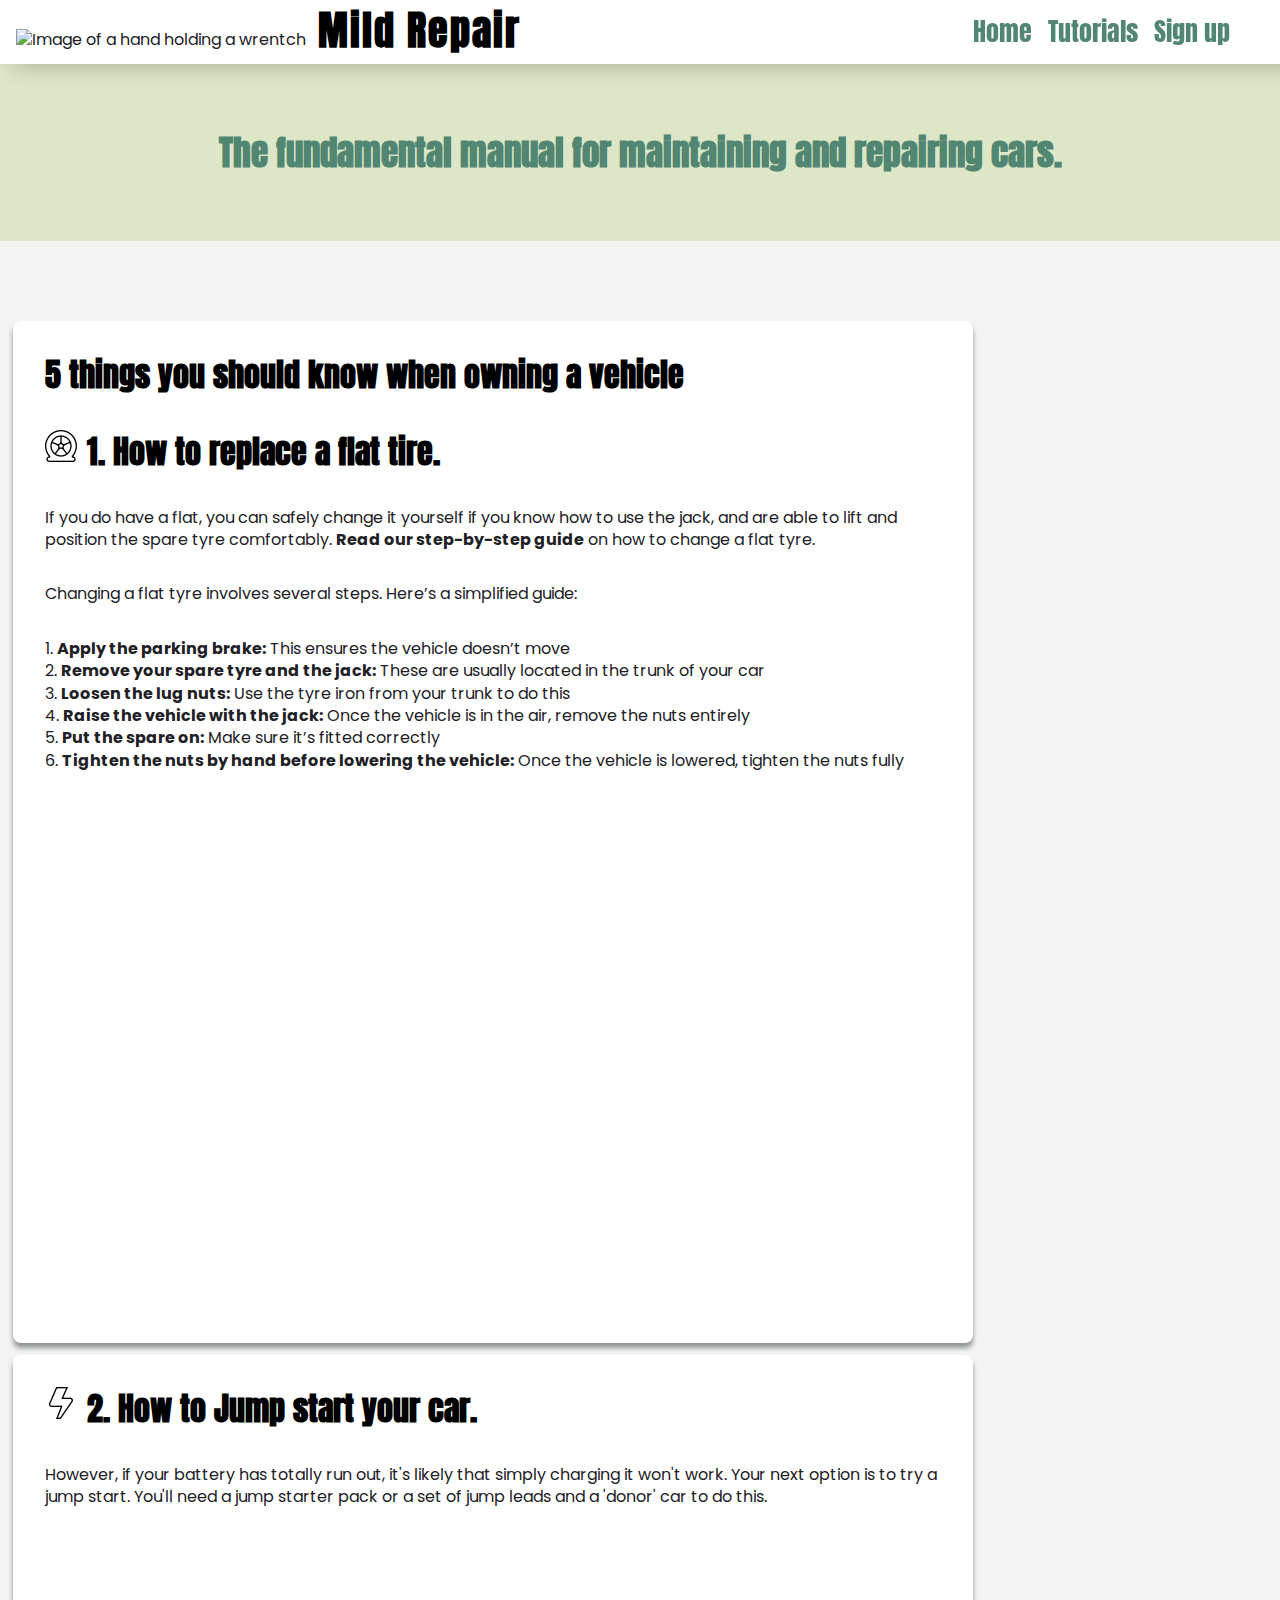
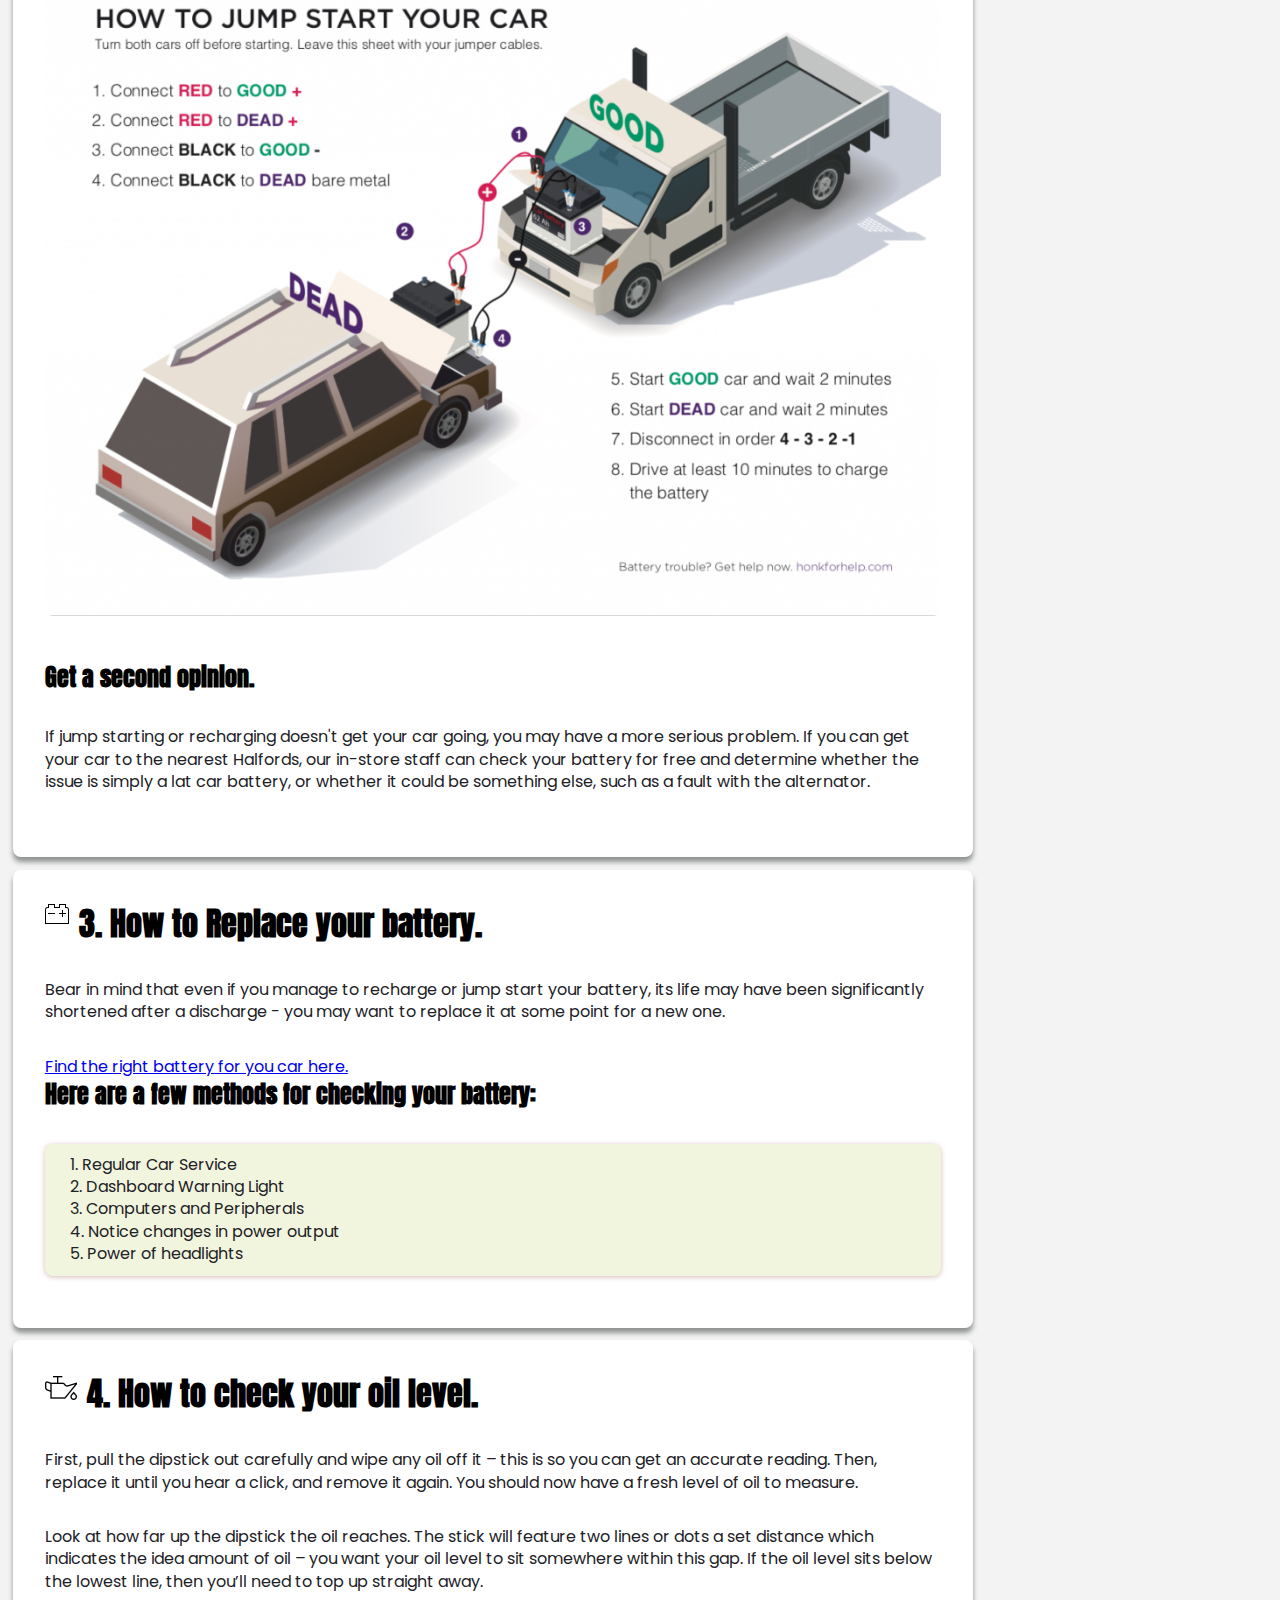
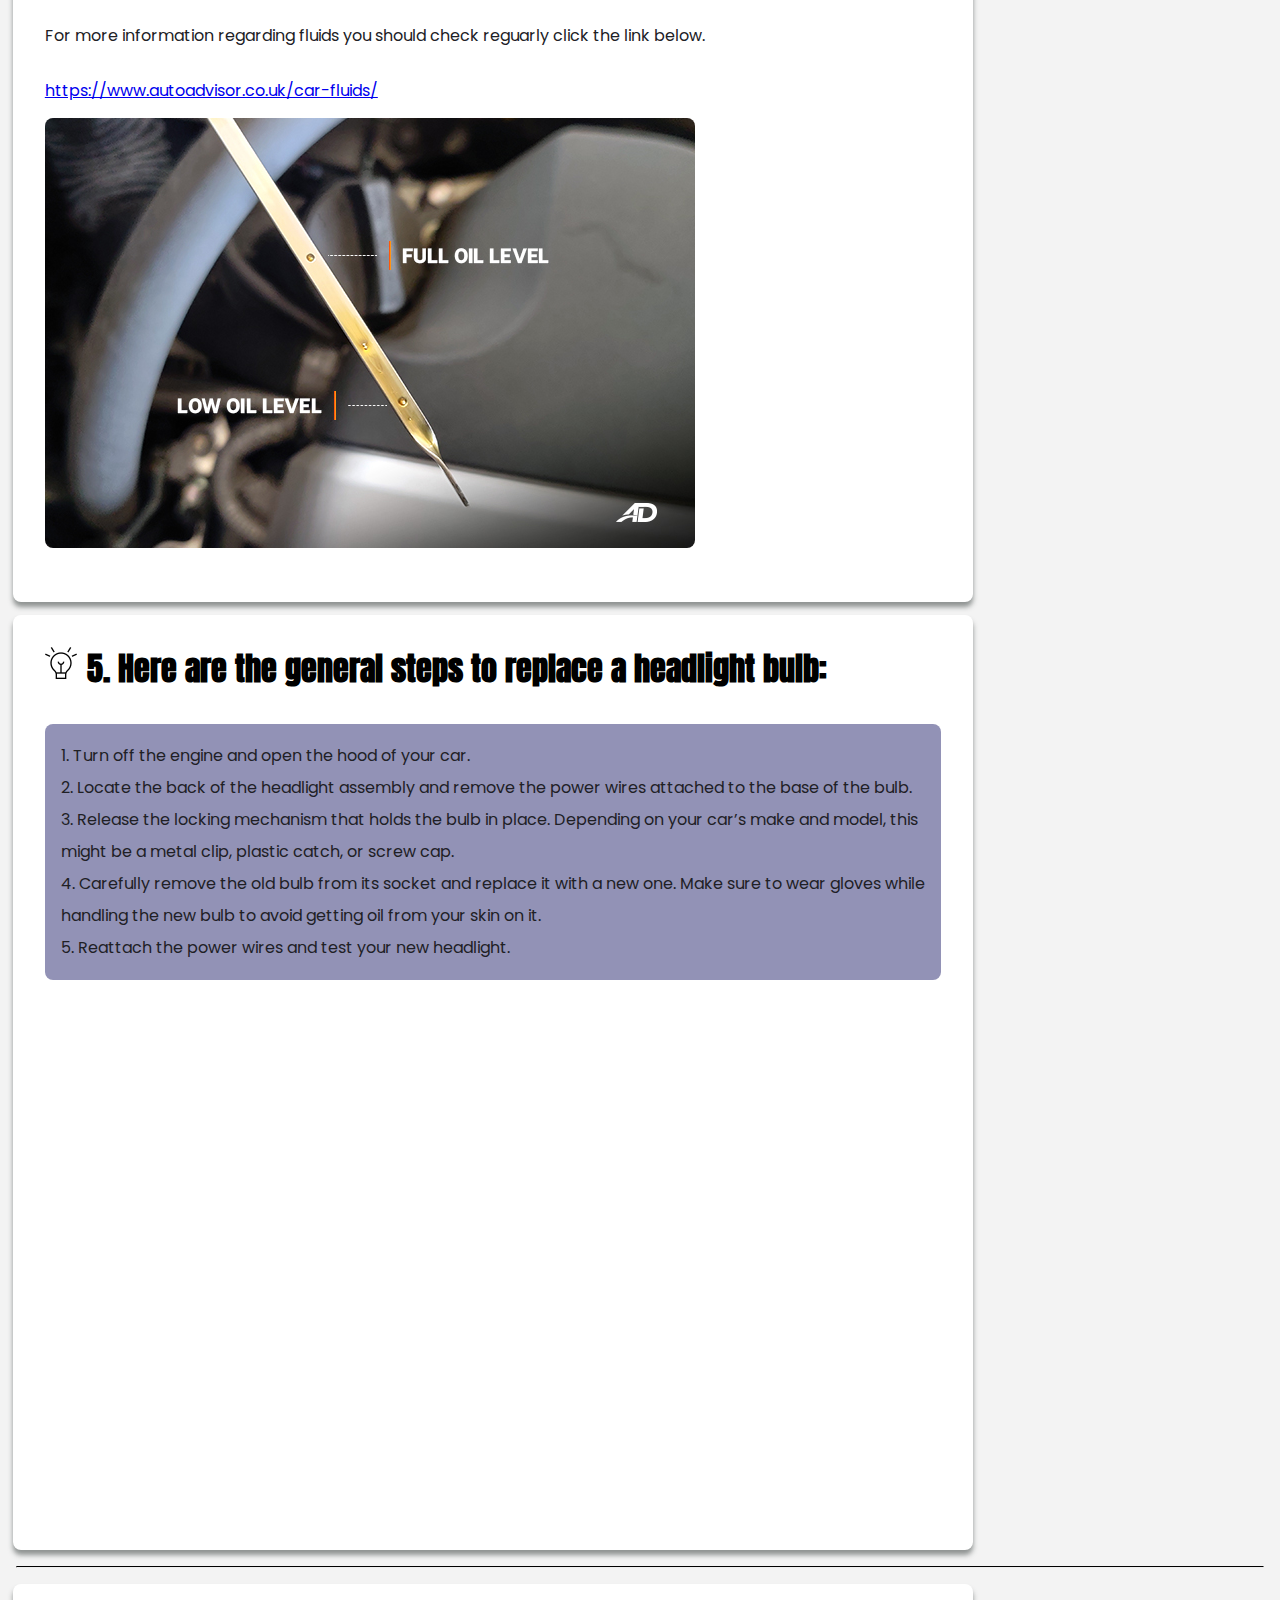
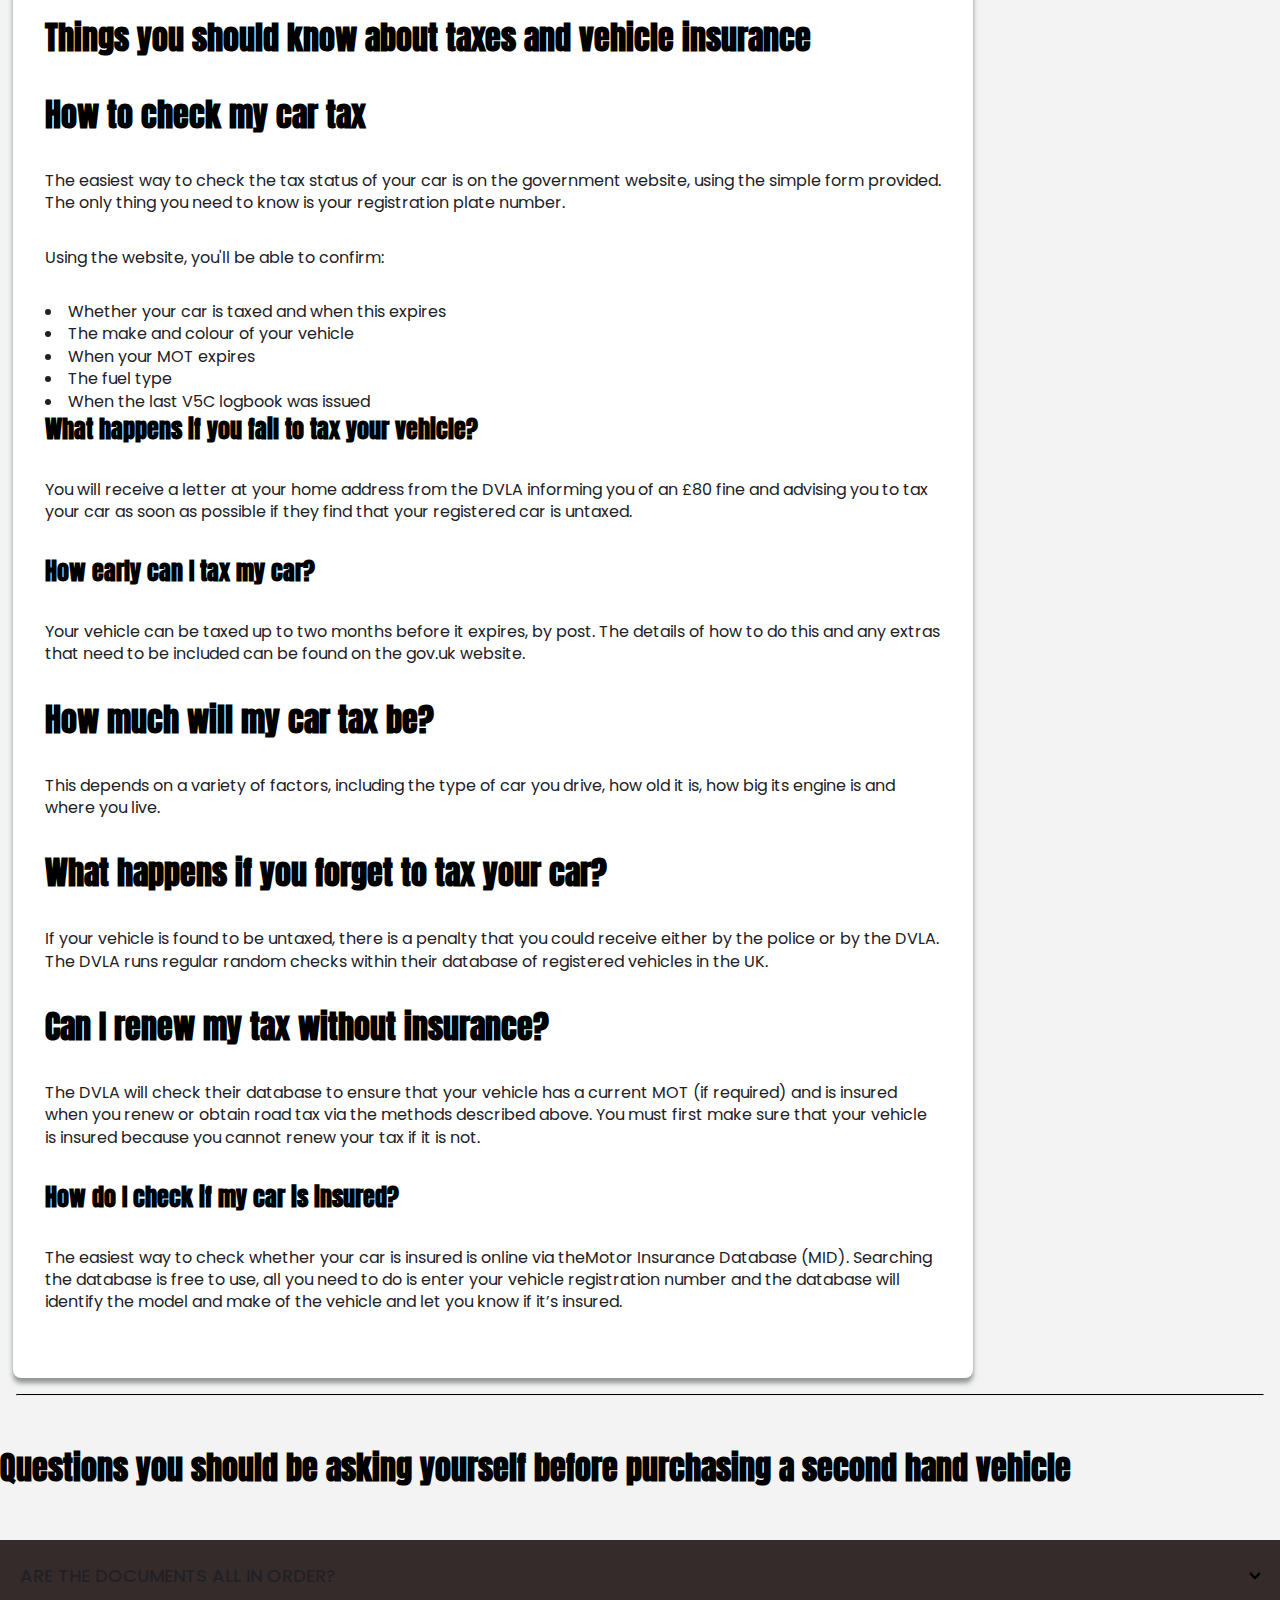
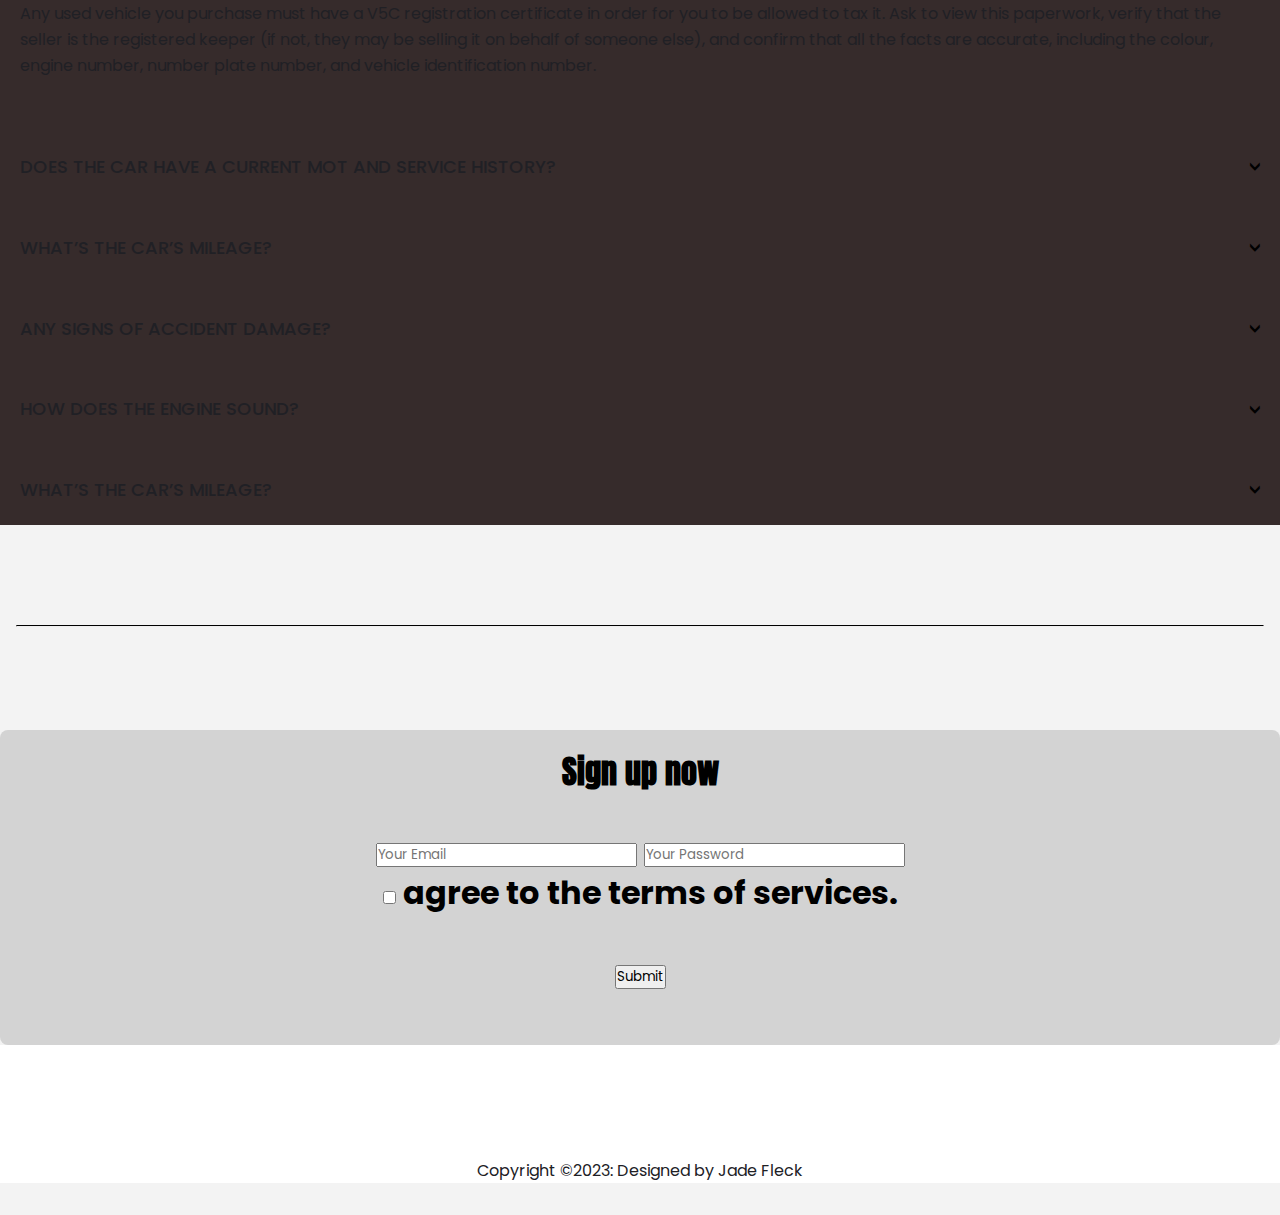
==== commit db1a742d: "Change my vw for larger screens" ====
--- a/index.html
+++ b/index.html
@@ -5,7 +5,7 @@
     <meta http-equiv="X-UA-Compatible" content="IE=edge">
     <meta name="viewport" content="width=device-width, initial-scale=1.0">
     <link rel="stylesheet" href="style.css">
-    <!--Add meta discription and keyword-->
+    
     <link rel="stylesheet" href="https://fonts.googleapis.com/css2?family=Material+Symbols+Outlined:opsz,wght,FILL,GRAD@24,400,0,0" />
     <link rel="stylesheet" href="https://cdnjs.cloudflare.com/ajax/libs/font-awesome/6.4.2/css/all.min.css" integrity="sha512-z3gLpd7yknf1YoNbCzqRKc4qyor8gaKU1qmn+CShxbuBusANI9QpRohGBreCFkKxLhei6S9CQXFEbbKuqLg0DA==" crossorigin="anonymous" referrerpolicy="no-referrer" />
     <title>The fundamental manual for maintaining and repairing cars.</title>
@@ -13,9 +13,9 @@
 <body>
 <header class="header">  
     
-      <img src="assets/images/technician.png" alt="Image of a hand holding a wrentch" id="wrentch-image">
-
-      <a href="index.html" class="logo">Mild Repair</a>
+      <img src="assets/images/technician.png" alt="Image of a hand holding a wrentch" id="img-wrench">
+
+      <a href="index.html" class="header-title">Mild Repair</a>
            
                     <div class="nav-links">
                     <input type="checkbox" value="1" id="check">
@@ -25,26 +25,28 @@
                             </label>
 
                                  <nav class="navbar">                     
-                                    <ul class="dropdown">
-                                        <li><a href="#">Home</a></li>
-                                        <li><a href="#">Tutorials</a></li>
-                                        <li><a href="#">Sign up</a></li>
-                                    </ul>
-                         </nav>           
+                                        <ul class="dropdown">
+                                            <li><a href="#">Home</a></li>
+                                            <li><a href="#">Tutorials</a></li>
+                                            <li><a href="#">Sign up</a></li>
+                                        </ul>
+                                </nav>           
                     </div>
       
-    
-</header>   
+</header>  
+
 
     <main>
 
+
         <h1 id="introduction">The fundamental manual for maintaining and repairing cars.</h1>
 
-<hr>
-       <div class="flex-box">
-           <div><h1 id="section1">5 things you should know when owning a vehicle </h1>
-            <section class="replace-tire">
-            <img src="tire-flat.png" id="flat-tire">
+        <section class="section--replacetr">
+            <h1> 5 things you should know when owning a vehicle </h1>
+            <div class="container">  
+            <div>
+             
+            <img src="assets/images/tire-flat.png" id="flat-tire" alt="A icon of a flat tire">
             <h1> 1. How to replace a flat tire.</h1>
 
 <!-- tip: make sure your tyre pressure is correct  -->
@@ -54,40 +56,41 @@
 
             <p>Changing a flat tyre involves several steps. Here’s a simplified guide:</p>
                 
-            <ul class="steps">
+            <ol>
                 <li><strong>Apply the parking brake:</strong> This ensures the vehicle doesn’t move</li>
                 <li><strong>Remove your spare tyre and the jack:</strong> These are usually located in the trunk of your car</li>
                 <li><strong>Loosen the lug nuts:</strong> Use the tyre iron from your trunk to do this</li>
                 <li><strong>Raise the vehicle with the jack:</strong> Once the vehicle is in the air, remove the nuts entirely</li>
                 <li><strong>Put the spare on:</strong> Make sure it’s fitted correctly</li>
                 <li><strong>Tighten the nuts by hand before lowering the vehicle:</strong> Once the vehicle is lowered, tighten the nuts fully</li>
-            </ul></div>
+            </ol></div>
   
             
             <div><iframe width="500" height="404" src="https://www.youtube.com/embed/Bq5To-ZH160" id="youtube-video" title="How To Change A Flat Tire Like A Boss" frameborder="0" allow="accelerometer; autoplay; clipboard-write; encrypted-media; gyroscope; picture-in-picture; web-share" allowfullscreen></iframe></div>
         </div>    
         </section>
 
-        <section>
-            <img src="bolt.png" id="bolt">
-            <h1> 2. How to  Jump start your car.</h1>
-
-            <p>However, if your battery has totally run out, it's likely that simply charging it won't work. Your next option is to try
-            a jump start. You'll need a jump starter pack or a set of jump leads and a 'donor' car to do this.</p>
-
-                <img class="img1" src="jump_start.png" atl="A picture on how to jump start a car">
+        <section class="section--battery-info">
+            <img src="assets/images/bolt.png" id="bolt" alt="A icon of a lighting bolt">
+                <h1> 2. How to  Jump start your car.</h1>
+
+                <p>However, if your battery has totally run out, it's likely that simply charging it won't work. Your next option is to try
+                a jump start. You'll need a jump starter pack or a set of jump leads and a 'donor' car to do this.</p>
+
+                <img class="img-battery" src="assets/images/jump_start.png" atl="A picture on how to jump start a car">
           
 <br></br>
-            <h2>Get a second opinion.</h2>
-
-            <p>If jump starting or recharging doesn't get your car going, you may have a more serious problem. If you can get your car
-            to the nearest Halfords, our in-store staff can check your battery for free and determine whether the issue is simply a
-            flat car battery, or whether it could be something else, such as a fault with the alternator.</p>
-
-        </section>
-       <article>
-            <div class="battery">
-                    <div><img src="car-battery.png" id="battery"></div>
+                <h2>Get a second opinion.</h2>
+
+                <p>If jump starting or recharging doesn't get your car going, you may have a more serious problem. If you can get your car
+                to the nearest Halfords, our in-store staff can check your battery for free and determine whether the issue is simply a
+                lat car battery, or whether it could be something else, such as a fault with the alternator.</p>
+
+        </section>
+        
+       <article class="battery--Replace">
+                <div class="battery">
+                    <div><img src="assets/images/car-battery.png" id="battery"></div>
                     <div><h1 class="battery-header">3. How to Replace your battery.</h1></div>
             </div>
 <!--A link to find out what battery your car would need.-->
@@ -109,29 +112,29 @@
 
             </article>
 
-        <section>
-                <img src="oil-can.png" id="oil-level">
+        <section class="section--oil-change">
+                <img src="assets/images/oil-can.png" id="oil-level">
                 <h1> 4. How to check your oil level.</h1>
 
                     <p>First, pull the dipstick out carefully and wipe any oil off it – this is so you can get an accurate reading. Then,
-                       replace it until you hear a click, and remove it again. You should now have a fresh level of oil to measure.</p>
+                    replace it until you hear a click, and remove it again. You should now have a fresh level of oil to measure.</p>
 
                     <p>Look at how far up the dipstick the oil reaches. The stick will feature two lines or dots a set distance which indicates
-                       the idea amount of oil – you want your oil level to sit somewhere within this gap. If the oil level sits below the
-                       lowest line, then you’ll need to top up straight away.</p>
+                    the idea amount of oil – you want your oil level to sit somewhere within this gap. If the oil level sits below the
+                    lowest line, then you’ll need to top up straight away.</p>
 
 <!-- make information bold -->
                     <p>For more information regarding fluids you should check reguarly click the link below.</p>
-                        <a href="https://www.autoadvisor.co.uk/car-fluids/" target="_blank" alt="A link to more information on liquids you should check reguarly in your car.">https://www.autoadvisor.co.uk/car-fluids/</a>
-                    <img class="img2" src="oil-level.jpg" alt="A picture of what the level of oil should be on the dipstick">
+                    <a href="https://www.autoadvisor.co.uk/car-fluids/" target="_blank" alt="A link to more information on liquids you should check reguarly in your car.">https://www.autoadvisor.co.uk/car-fluids/</a>
+                    <img class="img-oil" src="assets/images/oil-level.jpg" alt="A picture of what the level of oil should be on the dipstick">
 <!--A video on how to change your oil-->
         </section>
 
-        <section class="replace-bulbs"> 
-                <img src="lightbulb-on.png" id="light-bulb">
+        <section class="section--replace-bulbs"> 
+                <img src="assets/images/lightbulb-on.png" id="light-bulb">
                 <h1>5. Here are the general steps to replace a headlight bulb:</h1>
 
-                    <ol>
+                    <ol class="list--replace-bulb">
                         <li>Turn off the engine and open the hood of your car.</li>
                         <li>Locate the back of the headlight assembly and remove the power wires attached to the base of the bulb.</li>
                         <li>Release the locking mechanism that holds the bulb in place. Depending on your car’s make and model, this might be a metal clip, plastic catch, or screw cap.</li>
@@ -142,7 +145,7 @@
         </section>
 <hr>
 
-        <section class="tax-insurance">
+        <section class="section--tax-insurance">
 
                  <h1 id="section2">Things you should know about taxes and vehicle insurance</h1>
                  
--- a/style.css
+++ b/style.css
@@ -3,6 +3,7 @@
 @import url('https://fonts.googleapis.com/css2?family=Pacifico&family=Poppins:ital,wght@0,400;1,300&display=swap');
 
 @import url('https://fonts.googleapis.com/css2?family=Anton&display=swap');
+
 * {
     box-sizing: border-box;
     margin: 0;
@@ -15,36 +16,82 @@
     color: #202025;
     font-family: 'Poppins', sans-serif;
     max-width: fit-content;
-
+    background-color: #f3f3f3;
+    line-height: 1.4;
+
+}    
     
-}
-
-.hero-image {
-    margin-top: 90px;
-    width: 100%;
-    align-self: center;
-    background-image: url("../images/hero.jpg");
-    padding: 0 15px 0 15px;
-}  
-
-.replace-tire {
-    margin: px 0 5px 25px; 
-}
-
-.replace-tire ul {
-    margin: 10px 0 10px 0;
-    padding: 10px 25px 20px 20px;
+h1, 
+h2, 
+h3
+ {
+    margin-bottom: 2rem;
+    font-family: "Anton";
+    color:  rgb(0, 0, 0);
+}
+
+p {
+    margin-bottom: 2rem;
+}    
+
+ul,
+ol {
+    list-style-position: inside;
+}
+
+.header {
+    position: fixed;
+    top: 0;
+    left: 0;
+    width: 100%;
+    height: 4rem;
+    z-index: 1;
+    background-color: rgb(255, 255, 255);
+    box-shadow: 1rem 1px 20px 3px rgba(0, 0, 0, 0.2);
+}
+
+.header::before {
+    content: '';
+    position: absolute;
+    top: 0;
+    left: 0;
+    width: 100%;
+    height: 100%;
+    background-color: #ffffff;
+    z-index: -1;  
+}
+
+hr {
+    border-top: 1.5px solid rgb(0, 0, 0);
+    margin: 1rem;
+}
+
+.header-title {
+    cursor: pointer;
+    margin-right: auto;
+    position: relative;
+    top: 0.1rem;
+    left: 1.5rem;
+    font-size: 2.5rem;
+    font-weight: 700;
+    color: rgb(0, 0, 0);
+    text-decoration: none;
+    letter-spacing: 2px;
+    font-family: "Anton";
+}
+
+.section--replacetr,
+.section--battery-info,
+.section--oil-change,
+.section--replace-bulbs,
+.section--tax-insurance,
+.battery--Replace
+ {
+    background-color: #fff;
+    padding: 2rem;
+    margin: 0.8rem;
     border-radius: 8px;
-    background-color: rgb(242, 245, 222);
-    box-shadow: 0px 1px 5px rgba(173, 119, 119, 0.5);
-}
-
-.replace-bulbs ol {
-    margin: 10px 0 10px 0;
-    padding: 10px 25px 20px 20px;
-    border-radius: 8px;
-    background-color: rgb(242, 245, 222);
-    box-shadow: 0px 1px 5px rgba(173, 119, 119, 0.5);
+    box-shadow: 0px 5px 5px rgba(46, 53, 52, 0.5);
 }
 
 .tax-insurance ul {
@@ -56,98 +103,54 @@
 
 #introduction {
     text-align: center;
-    margin-top: 81px;
+    margin-top: 7rem;
+    padding: 4rem;
+    position: relative;
+    top: -3rem;
     font-family: "Anton";
-    font-size: 400;
-    color: #7f9b99;
+    font-size: 700;
+    color: #518672;
+    background-color: #DDE7C7;
     font-size: 35px;
+    width: 100vw;
 } 
 
-#logo-image {
-    margin-top: 75px;
-    width: 30%; 
-    height: 30%;
-    border-radius: 50%;
-    top: 0;
-    left: 0;
-}
-
-.img1 {
-    width: 100%;
-    border-radius: 1.2%;
-    margin-top: 30px;
-    margin-bottom: 30px;
-    cursor: zoom-in;
-}
-
-.img2 {
-    width: 100%;
-    margin-top: 30px;
-    margin-bottom: 30px;
-    align-self: center;
+.img-battery,
+.img-oil {
+    max-width: 100%;
     border-radius: 8px;
-}
-
-
-#wrentch-image {
-    position: relative;
-    top: 5px;
-    left: 16px;
-}
-
-hr {
-    border-top: 2px solid black;
-    margin: 30px;
-}
-
-#section1, #section2  {
-    margin-top: 65px;
-    margin-bottom: 65px;
-    color: #000000;
-    font-size: 35px;
-}
-
-#battery {
-    float: left;
-    width: 35px;
-    margin-right: 10px;
-
-}
-
-#oil-level {
-    float: left;
-    width: 35px;
-    margin-right: 10px;
-}
-
-#bolt {
-    float: left;
-    width: 35px;
-    margin-right: 10px;
-}
-
+    margin-top: 1rem;
+    margin-bottom: 1rem;
+}
+
+
+
+.replace-tire {
+        width: auto;
+}
+
+                        /*icons*/
+#oil-level,
+#light-bulb,
+#battery,
+#bolt,
 #flat-tire {
     float: left;
-    width: 35px;
     margin-right: 10px;
 }
 
-#light-bulb {
-    float: left;
-    width: 35px;
-    margin-right: 10px;
-}
-
-h1, h2, h3  {
-    margin-top: 30px;
-    margin-bottom: 30px;
-    font-family: "Anton";
-    color:  rgb(71, 66, 66);
-}
-
-p {
-    margin-top: 30px;
-    margin-bottom: 30px;
+#img-wrench {
+    position: relative;
+    left: 1rem;
+}
+
+                        /*icons*/
+
+.list--replace-bulb {
+    line-height: 2rem;
+    background-color: #9292b6;
+    border-radius: 8px;
+    padding: 1rem;
 }
 
     .battery-steps {
@@ -158,41 +161,12 @@
         box-shadow: 0px 1px 5px rgba(173, 119, 119, 0.5);
 }
 
-#youtube-video {
-    aspect-ratio: 16 / 9;
-    width: 100%;
-    margin-top: 30px;
-    margin-bottom: 30px;
-}
-
+#youtube-video,
 #Bulb-replaceyt {
-    aspect-ratio: 16 / 9;
-    width: 100%;
-    margin-top: 30px;
-    margin-bottom: 30px;
-}
-
-.header {
-    position: fixed;
-    top: 0;
-    left: 0;
-    width: 100%;
-    height: 72px;
-    z-index: 0;
-    background-color: rgb(255, 255, 255);
-     
-    box-shadow: 5px 5px 2px 1px rgba(0, 0, 0, 0.2);
-}
-
-.header::before {
-    content: '';
-    position: absolute;
-    top: 0;
-    left: 0;
-    width: 100%;
-    height: 100%;
-    background-color: #ffffff;
-    z-index: -1;  
+    
+    max-width: 100%;
+    margin-top: 4rem;
+    margin-bottom: 4rem;
 }
 
 #accordion-hd {
@@ -244,74 +218,54 @@
 
 #accordian label + input[type="radio"]:checked + .content {
     max-height: 400px;
-
 }
 
 .icons {
     position: absolute;
     float: right;
     top: -70px;
-    margin: 20px 0 0 0;
-    padding-right: 25px;
+    margin-top: 0.7rem;
+    padding-right: 1rem;
     right: 25px;
-    font-size: 2.3rem;
+    font-size: 2.5rem;
     color: rgb(0, 0, 0);
     cursor: pointer;
 }
-
+                                /*nav-bar*/
 .icons:hover {
    color:  rgb(0, 0, 0);
    transition-delay: 0.4s;
 }
 
-.logo {
-    cursor: pointer;
-    margin-right: auto;
-    position: relative;
-    top: 7px;
-    left: 25px;
-    font-size: 40px;
-    font-weight: 500;
-    color: rgb(71, 66, 66);
-    text-decoration: none;
-    letter-spacing: 2px;
-    font-family: "Anton";
-}
-
-
 .nav-links li {
     font-size: 18px;
-    margin: 1px;
+    margin-top: 0.5rem;
     gap: 1em;
+    list-style: none;
 }
 
 .nav-links li a {
     font-weight: 600;
     font-size: 1.6rem;
     font-weight: 400;
-    Color:  rgb(71, 66, 66);
+    Color:  #518672;
     transition: all 0.4s ease 0s;
     text-decoration: none;
     font-family: "Anton";
-    
 }
 
 .nav-links li a:hover {
-    color: rgb(255, 255, 255);
+    color: #77BFA3;
     transition: 0.5s ease;
 }
-
+                                /*nav-bar*/
 #check {
     display: none;
 }
 
-li {
-    list-style: list-item;
-    padding: 3px;
-}
-
 footer {
     background-color: #ffffff;
+    width: 100vw;
 }
 
 footer ul li {
@@ -356,26 +310,22 @@
 }
 
 .social-networks {
-    
     width: 100%;
     padding: 70px 30px 20px;
     justify-content: center;
-    
 }
 
 .footerbottom  {
     text-align: center;
-    
 }
 
 .dropdown1 {
-    background-color: #A38C8C;
-    width: 100%;
-    
+    background-color: #362b2b;
+    width: 100%;
 }
 
 .sign-up-from {
-    width: 300px;
+    width: 100vw;
     box-shadow: 0 0 3px 0 rgba(0,0,0,0,0.3);
     background: #fff;
     Padding: 20px;
@@ -386,20 +336,15 @@
 }
 
 /*media query(smaller devices)*/
-@media screen and (max-width: 768px) {
-    .img {
-        width: 100%;
-        height: auto;
-        padding-bottom: 30px;
-    }
-
+@media screen and (min-width: 5rem) and (max-width: 40rem) {
+    
     .navbar { 
         position: absolute;
         width: 100%;
-        margin-top: 30px;
+        margin-top: 0.5rem;
         height: 0;
         justify-content: space-between;
-        background-color:   #d6dcf0;
+        background-color: #BFD8BD;
         overflow: hidden;
         transition: 0.4s ease;
         border-radius: 8px;
@@ -411,8 +356,6 @@
         overflow: hidden;
     }
      
-    
-  
     .icons {
         position: relative;
         right: 0;
@@ -422,7 +365,6 @@
         display: none;
     }
 
-
     #check:checked~.icons #menu-icon {
         display: none;
     }
@@ -435,31 +377,30 @@
         height: 135px;
     }
 
-    Main{
-        padding: 10px 10px 10px 10px;
-    }
-
-    .hero-image {
-        padding: 0 10px 0 10px;
-    }
-
 }
 
 /*media query(larger devices)*/
-@media screen and (min-width: 618px) {
+@media screen and (min-width: 650px) {
 
     .dropdown {
        display: flex;
        justify-content: flex-end;
+       gap: 1rem;
        margin-top: -50px;
        position: relative;
        right: 50px;
-    }
-
-    .dropdown li {
-        list-style: none;
-    }
-
-}
-
-
+       list-style: none;
+    }
+}
+
+@media screen and (min-width: 65rem) {
+
+.section--replacetr,
+.section--battery-info,
+.section--oil-change,
+.section--replace-bulbs,
+.section--tax-insurance,
+.battery--Replace {
+            width: 75vw;
+    }
+}
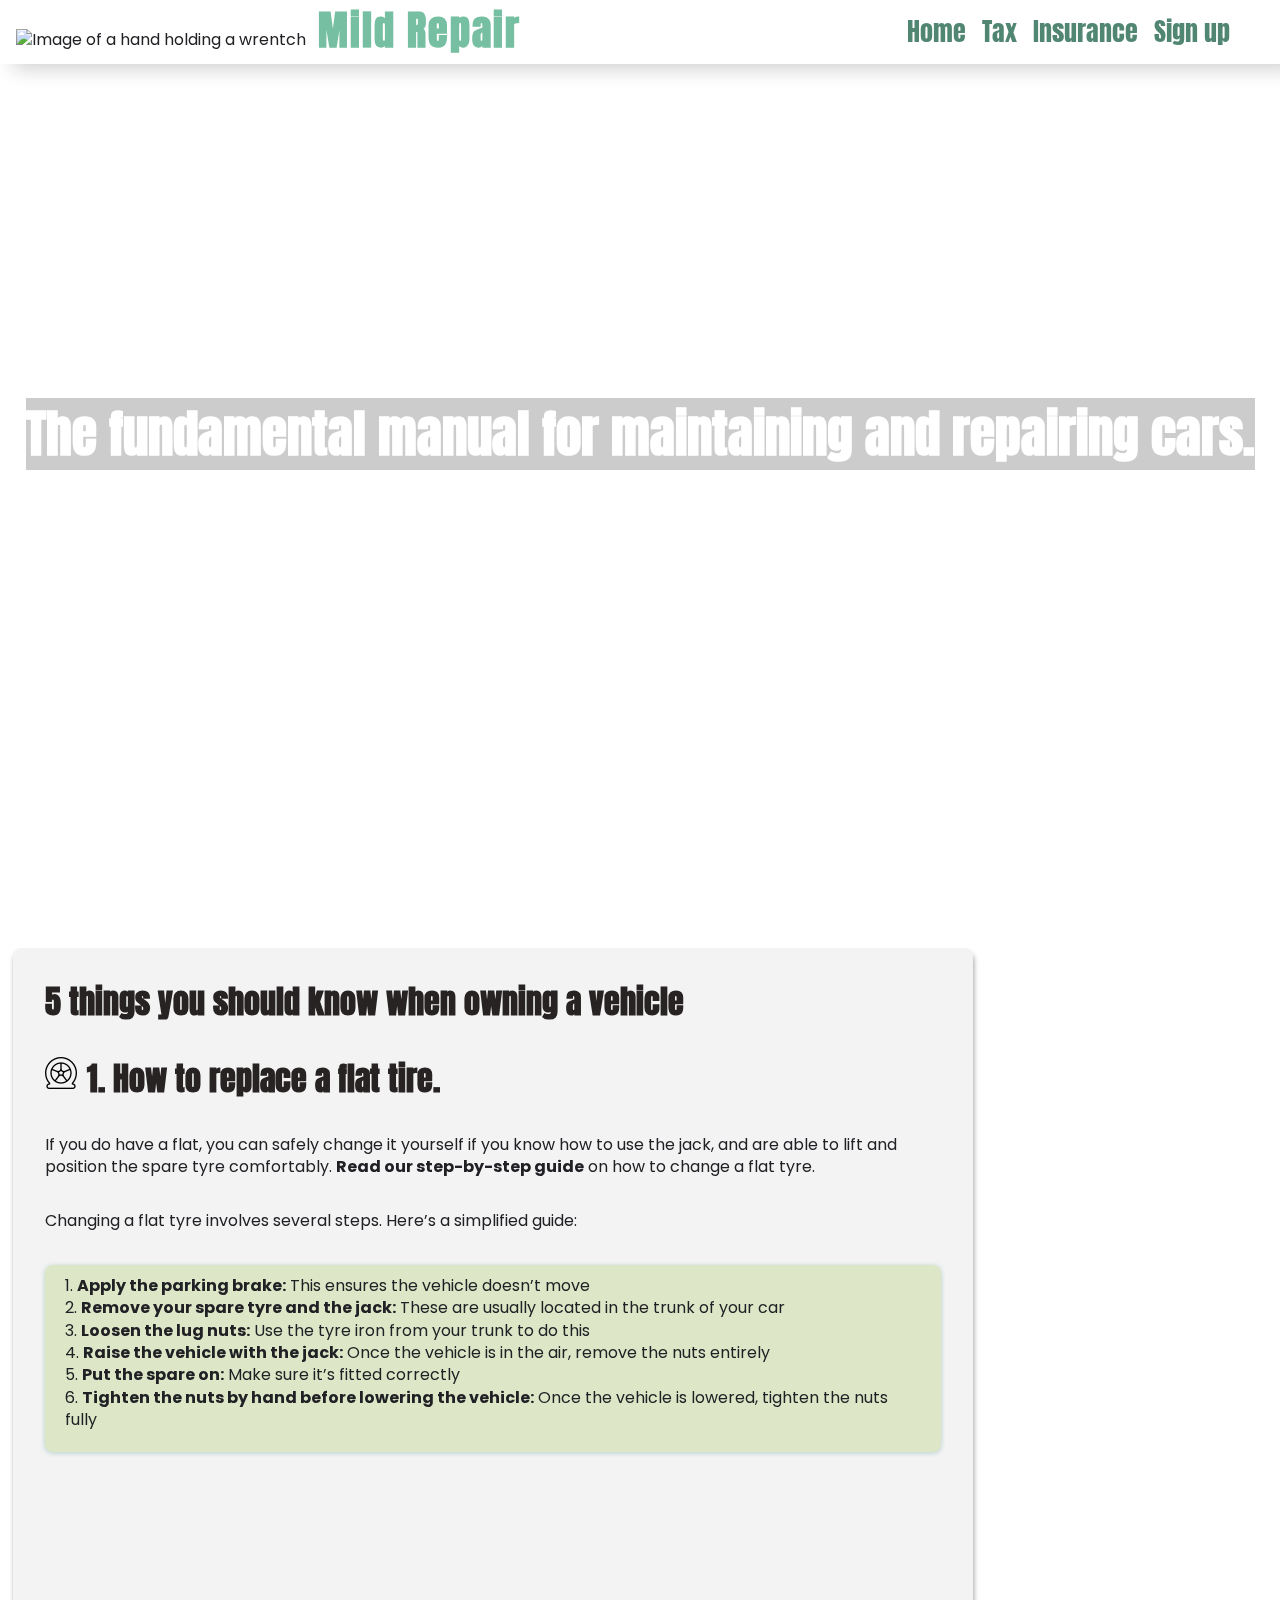
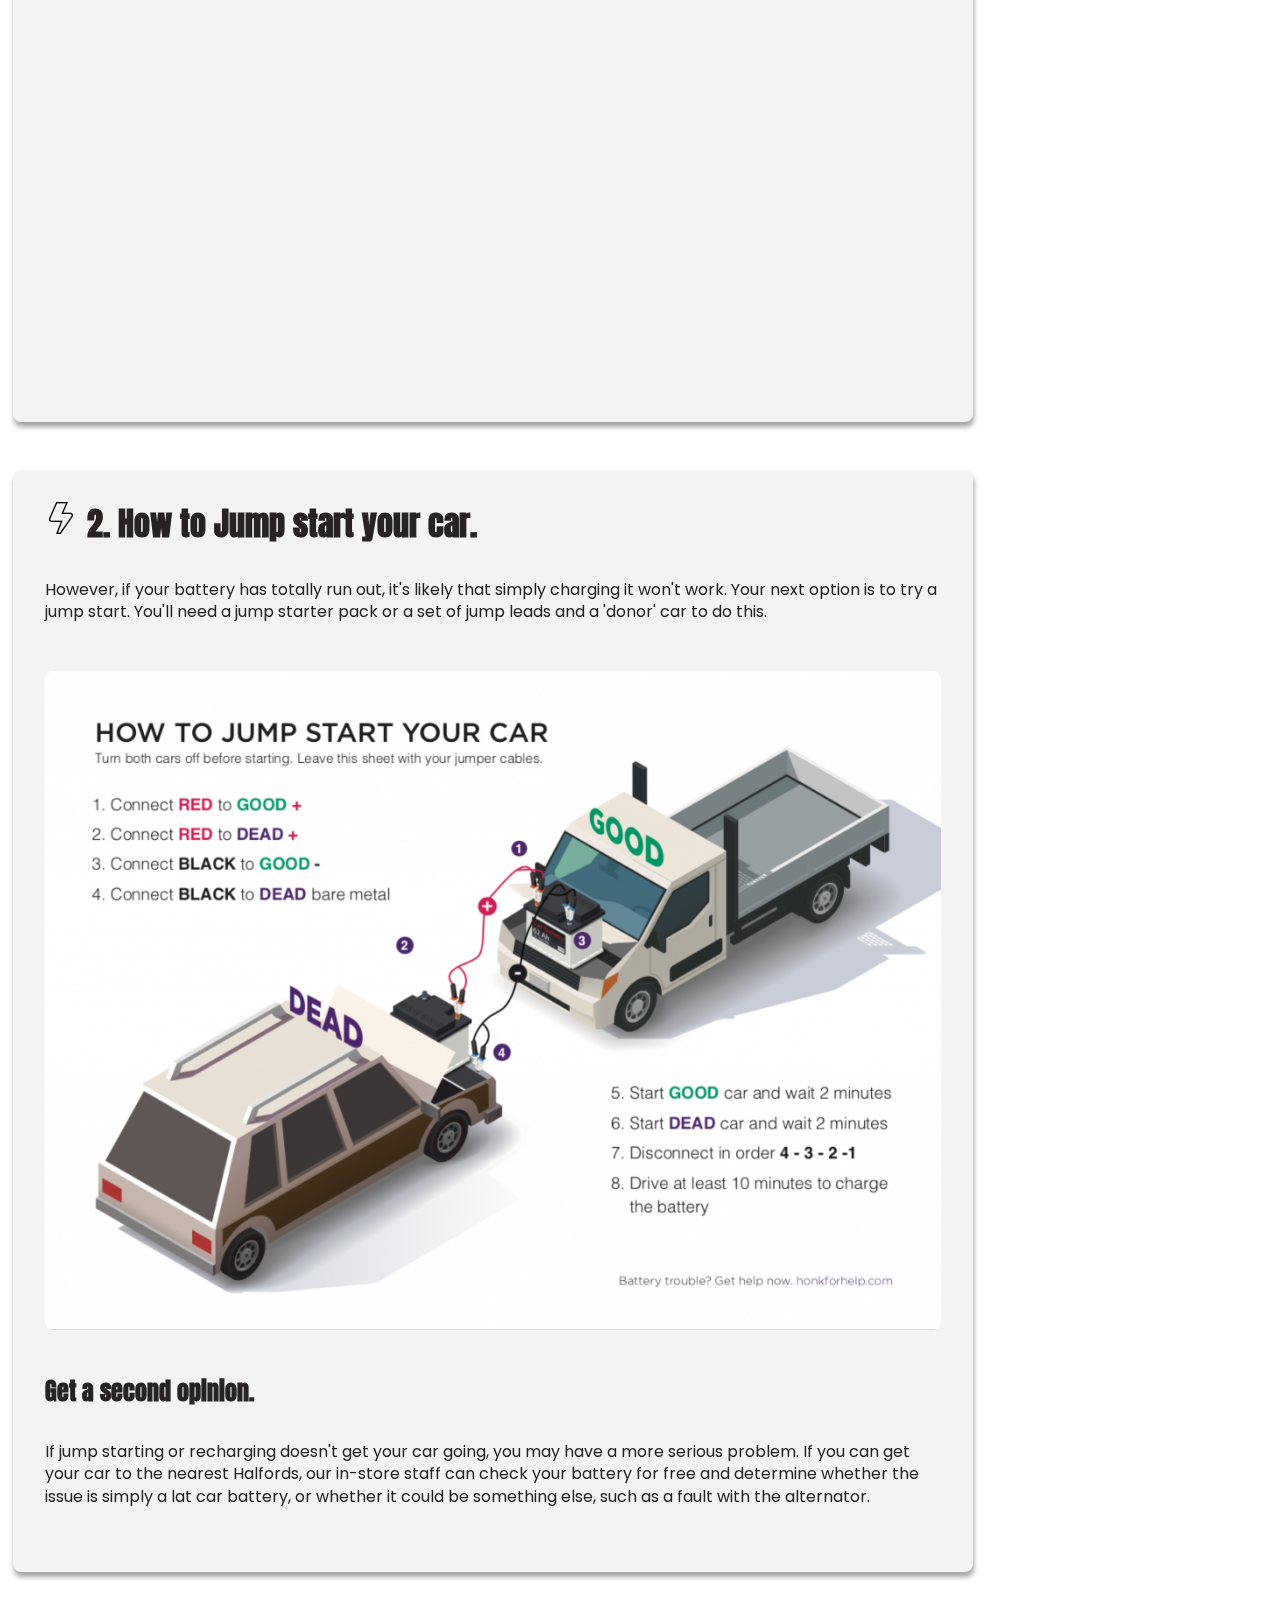
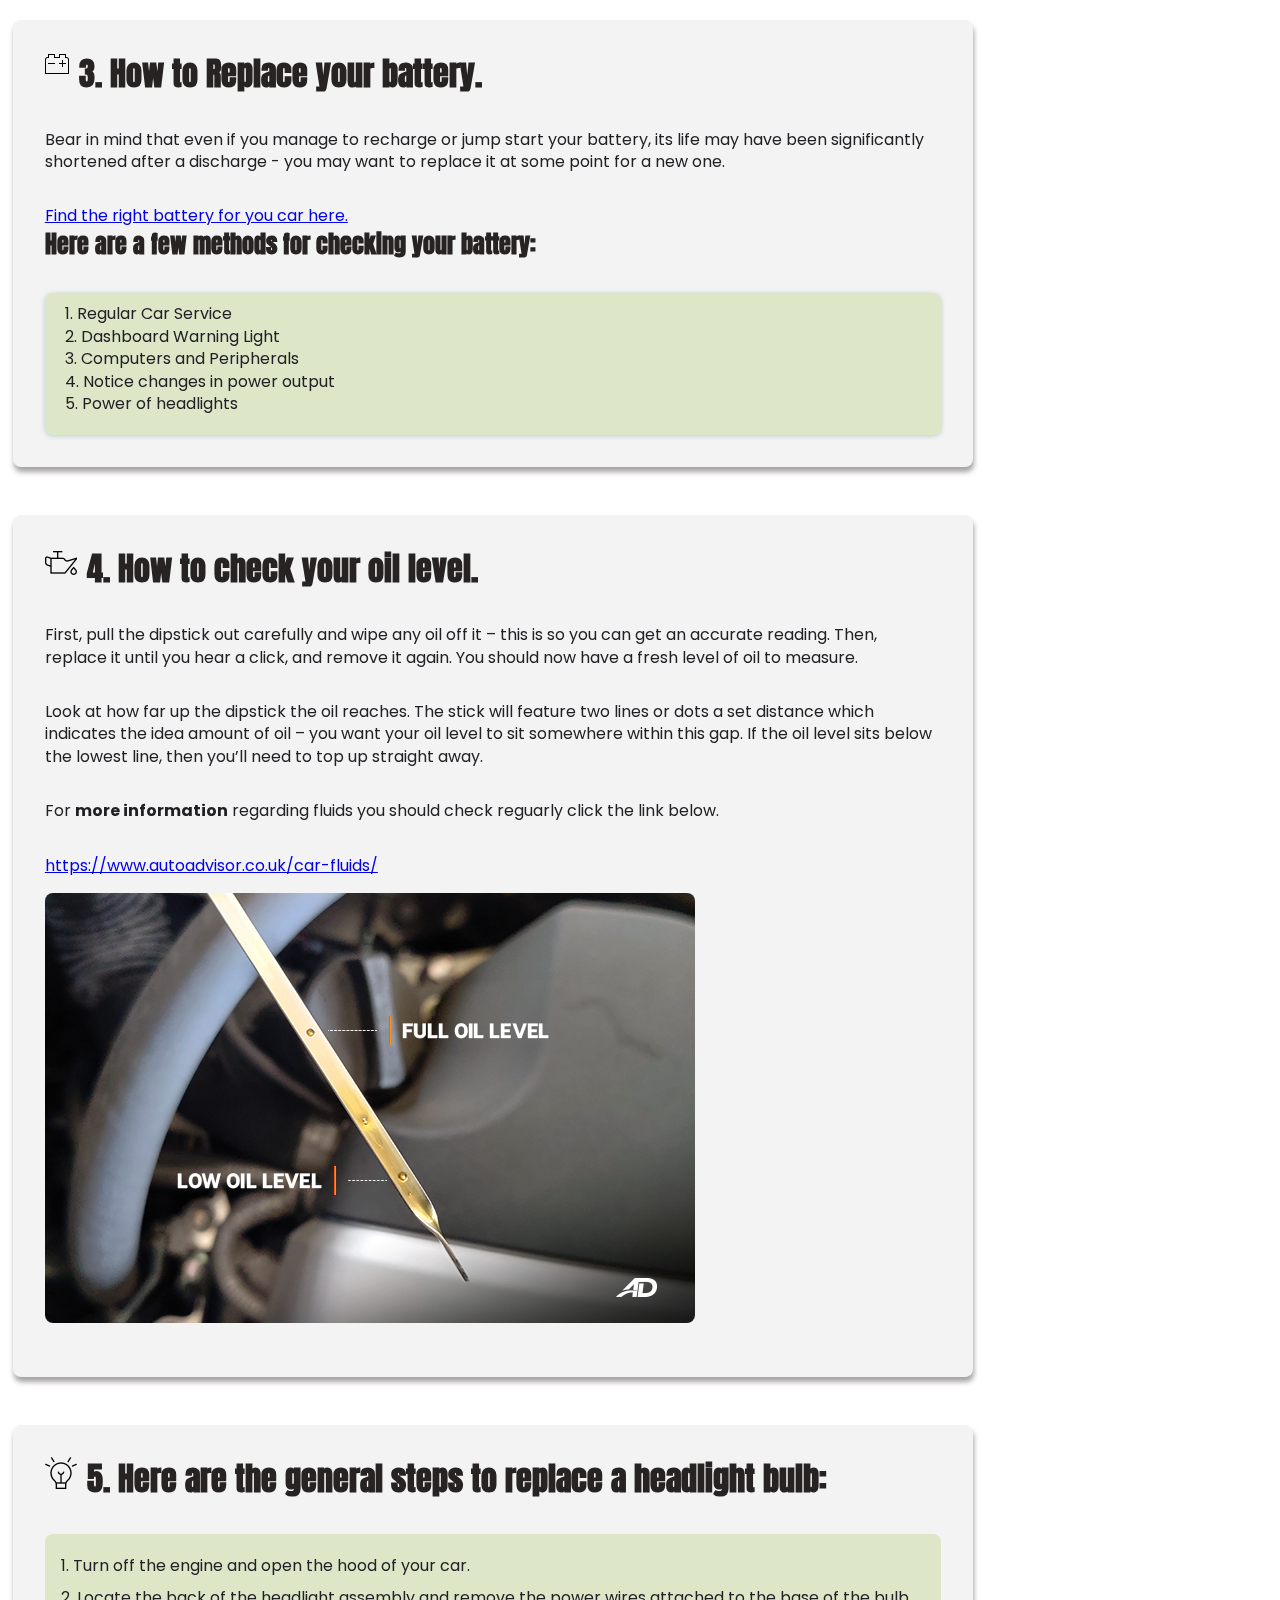
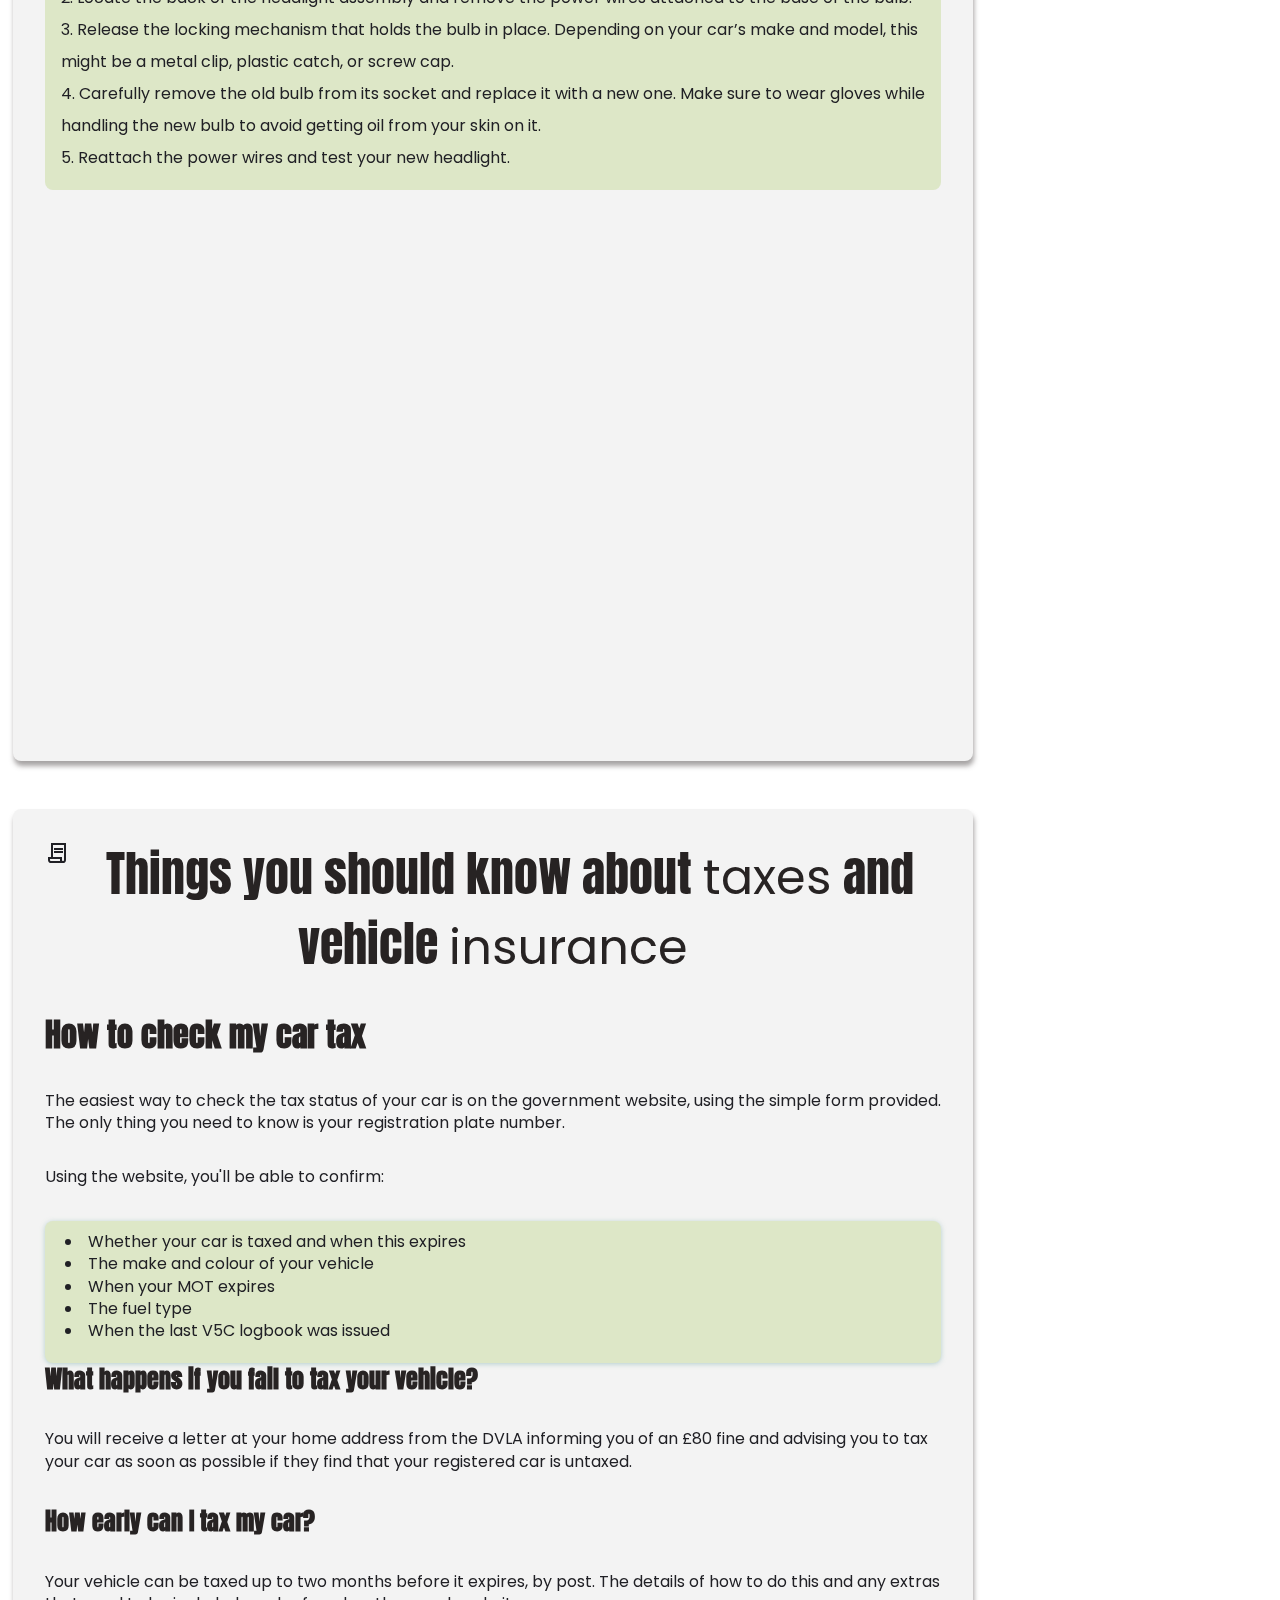
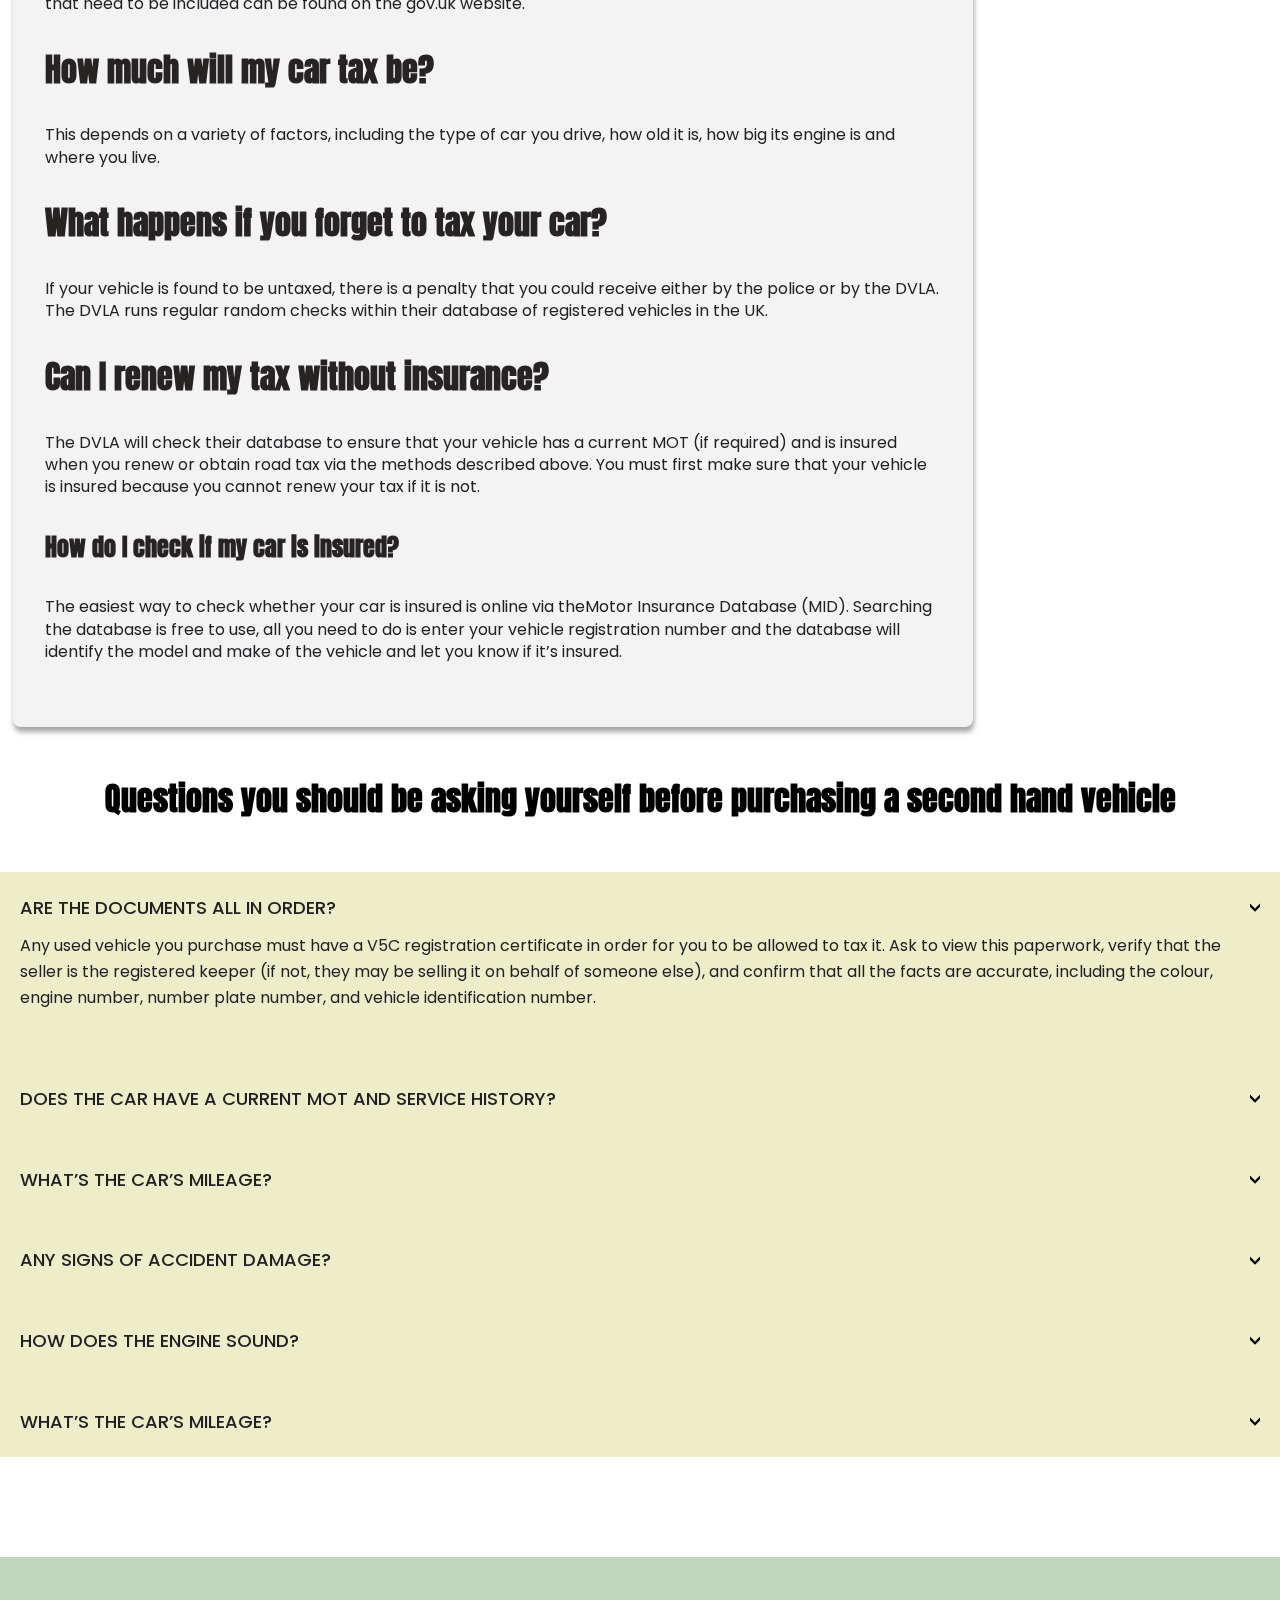
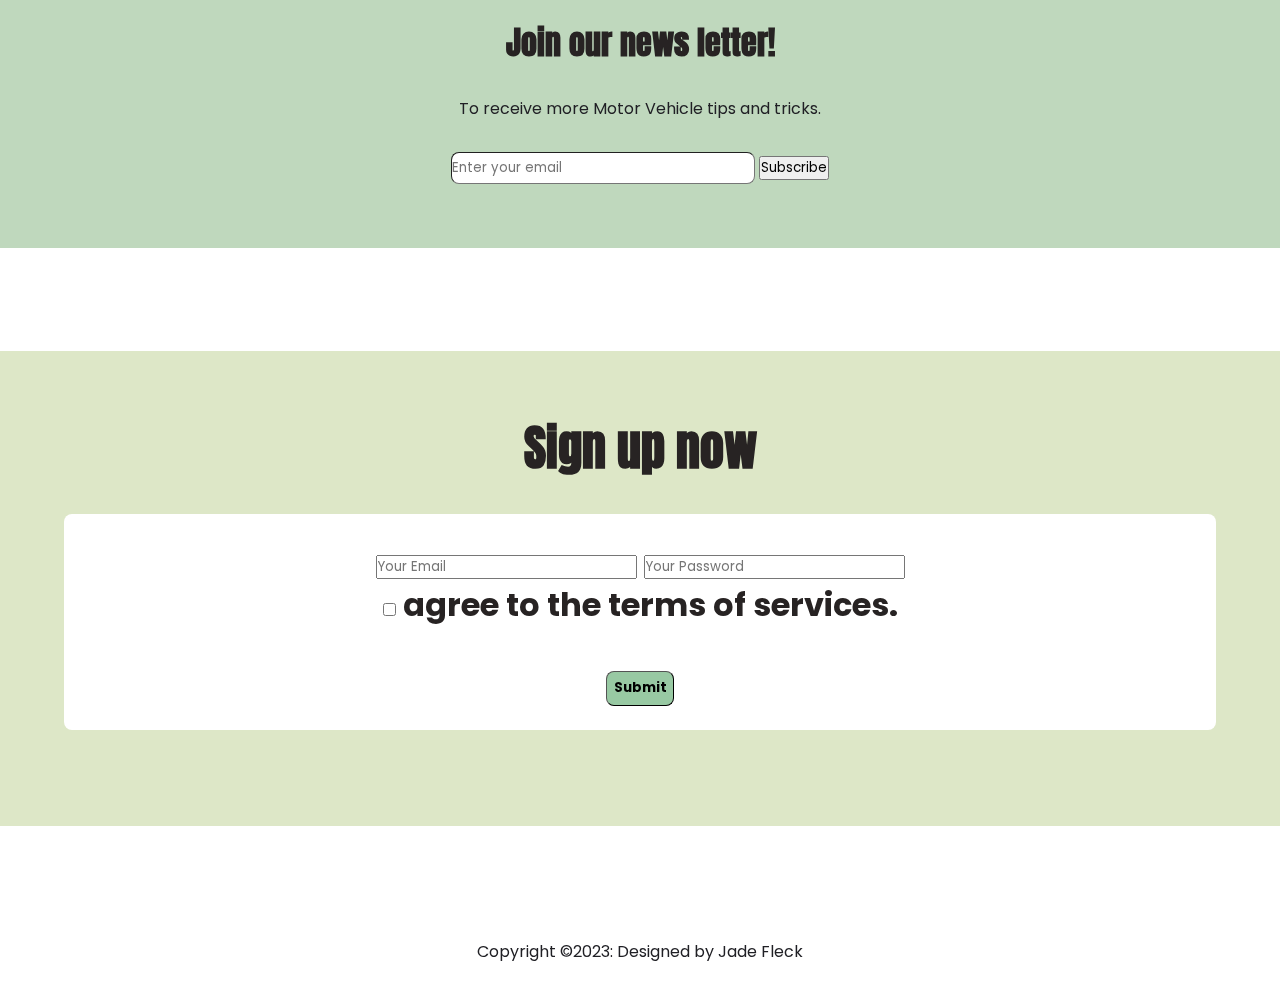
==== commit fee8b5b9: "Responsive added to hero image" ====
--- a/index.html
+++ b/index.html
@@ -5,9 +5,10 @@
     <meta http-equiv="X-UA-Compatible" content="IE=edge">
     <meta name="viewport" content="width=device-width, initial-scale=1.0">
     <link rel="stylesheet" href="style.css">
-    
     <link rel="stylesheet" href="https://fonts.googleapis.com/css2?family=Material+Symbols+Outlined:opsz,wght,FILL,GRAD@24,400,0,0" />
     <link rel="stylesheet" href="https://cdnjs.cloudflare.com/ajax/libs/font-awesome/6.4.2/css/all.min.css" integrity="sha512-z3gLpd7yknf1YoNbCzqRKc4qyor8gaKU1qmn+CShxbuBusANI9QpRohGBreCFkKxLhei6S9CQXFEbbKuqLg0DA==" crossorigin="anonymous" referrerpolicy="no-referrer" />
+    <link rel="stylesheet" href="https://fonts.googleapis.com/css2?family=Material+Symbols+Outlined:opsz,wght,FILL,GRAD@24,400,0,0" />
+    <script src="https://kit.fontawesome.com/971d6e681f.js" crossorigin="anonymous"></script>
     <title>The fundamental manual for maintaining and repairing cars.</title>
 </head>
 <body>
@@ -26,10 +27,11 @@
 
                                  <nav class="navbar">                     
                                         <ul class="dropdown">
-                                            <li><a href="#">Home</a></li>
-                                            <li><a href="#">Tutorials</a></li>
-                                            <li><a href="#">Sign up</a></li>
-                                        </ul>
+                                            <li><a href="#introduction">Home</a></li>
+                                            <li><a href="#Tax-heading">Tax</a></li>
+                                            <li><a href="#Insurance-heading">Insurance</a></li>
+                                            <li><a href="#heading-sign-up">Sign up</a></li>
+                                        </ul> 
                                 </nav>           
                     </div>
       
@@ -37,9 +39,11 @@
 
 
     <main>
-
-
-        <h1 id="introduction">The fundamental manual for maintaining and repairing cars.</h1>
+        <div class="hero-image">
+            <div class="hero-text">
+                <h1>The fundamental manual for maintaining and repairing cars.</h1>
+            </div>
+        </div>
 
         <section class="section--replacetr">
             <h1> 5 things you should know when owning a vehicle </h1>
@@ -102,7 +106,7 @@
 
             <h2>Here are a few methods for checking your battery:</h2>
                         
-                <ol class="battery-steps">
+                <ol>
                         <li>Regular Car Service</li>
                         <li>Dashboard Warning Light</li>
                         <li>Computers and Peripherals</li>
@@ -123,8 +127,8 @@
                     the idea amount of oil – you want your oil level to sit somewhere within this gap. If the oil level sits below the
                     lowest line, then you’ll need to top up straight away.</p>
 
-<!-- make information bold -->
-                    <p>For more information regarding fluids you should check reguarly click the link below.</p>
+
+                    <p>For <strong>more information</strong> regarding fluids you should check reguarly click the link below.</p>
                     <a href="https://www.autoadvisor.co.uk/car-fluids/" target="_blank" alt="A link to more information on liquids you should check reguarly in your car.">https://www.autoadvisor.co.uk/car-fluids/</a>
                     <img class="img-oil" src="assets/images/oil-level.jpg" alt="A picture of what the level of oil should be on the dipstick">
 <!--A video on how to change your oil-->
@@ -143,11 +147,12 @@
                     </ol>
                     <iframe width="500" height="404" id="Bulb-replaceyt" src="https://www.youtube.com/embed/GcsNu_9_Di8" title="How To: Replace a Car Headlight Bulb" frameborder="0" allow="accelerometer; autoplay; clipboard-write; encrypted-media; gyroscope; picture-in-picture; web-share" allowfullscreen></iframe>
         </section>
-<hr>
 
         <section class="section--tax-insurance">
-
-                 <h1 id="section2">Things you should know about taxes and vehicle insurance</h1>
+                <span class="material-symbols-outlined" id="contract-icon">
+                contract
+                </span>
+                 <h1 id="Tax-heading">Things you should know about <strong>taxes</strong> and vehicle <strong>insurance</strong></h1>
                  
 
                  <h1>How to check my car tax</h1>
@@ -180,7 +185,7 @@
 
                 <p>If your vehicle is found to be untaxed, there is a penalty that you could receive either by the police or by the DVLA. The DVLA runs regular random checks within their database of registered vehicles in the UK.</p>
 
-                <h1>Can I renew my tax without insurance?</h1>
+                <h1 id="Insurance-heading">Can I renew my tax without insurance?</h1>
 
                 <p>The DVLA will check their database to ensure that your vehicle has a current MOT (if required) and is insured when you renew or obtain road tax via the methods described above. You must first make sure that your vehicle is insured because you cannot renew your tax if it is not. </p>
 
@@ -192,12 +197,10 @@
 <!--https://www.gov.uk/vehicle-tax-rate-tables-->
 
         </section>
-<hr> 
 
         <h1 id="accordion-hd">Questions you should be asking yourself before purchasing a second hand vehicle</h1>
 
-        <article class="dropdown1">
-               
+        <article class="faq">
                 <ul id="accordian">
                     <li>
                         <label for="first1">ARE THE DOCUMENTS ALL IN ORDER?<span>&#x3e;</span></label>
@@ -245,25 +248,39 @@
                     </div>
                 </li>
         </article>
-<hr>
+
         <article>
+                <div class="container--news-letter">
+                    <form method="post" action="https://formdump.codeinstitute.net">
+                        <h1>Join our news letter!</h1>
+                        <p>To receive more Motor Vehicle tips and tricks.</p>
+                        <div class="email-box">
+                            <i class="fa-regular fa-envelope fa-bounce"></i>
+                            <input type="text" name="email" value="" placeholder="Enter your email" required id="email-box">
+                            <button type="button" name="button">Subscribe</button>
+                        </div>
+                    </form>
+                </div>
+        </article>
+
+        <article>
 
                 <div class="sign-up-from">
-                    <h1>Sign up now<h1>
-                        <form  method="post" action="https://formdump.codeinstitute.net"> 
+                    <h1 id="heading-sign-up">Sign up now<h1>
+                        <form  method="post" action="https://formdump.codeinstitute.net" id="form"> 
+                        <i class="fa-regular fa-envelope fa-bounce"></i>
                          <input type="email" class="input-box" placeholder="Your Email" required>  
                          <input type="email" class="input-box" placeholder="Your Password" required>  
                          <p><span><input type="checkbox"> agree to the terms of services.</p>
                             <input type="submit" class="signup-btn">
 
                             </button>
-
                         </form>
-
                 </div>    
 
         </article>
 
+        
     </main>
 
     <footer>
--- a/style.css
+++ b/style.css
@@ -11,14 +11,16 @@
     font-family: "Poppins", sans-serif
 }
 
+html {
+    scroll-behavior: smooth;
+  }
+
 body {
     min-height: 100vh;
     color: #202025;
     font-family: 'Poppins', sans-serif;
     max-width: fit-content;
-    background-color: #f3f3f3;
     line-height: 1.4;
-
 }    
     
 h1, 
@@ -27,7 +29,7 @@
  {
     margin-bottom: 2rem;
     font-family: "Anton";
-    color:  rgb(0, 0, 0);
+    color:  rgb(39, 35, 35);
 }
 
 p {
@@ -74,7 +76,7 @@
     left: 1.5rem;
     font-size: 2.5rem;
     font-weight: 700;
-    color: rgb(0, 0, 0);
+    color: #77BFA3;
     text-decoration: none;
     letter-spacing: 2px;
     font-family: "Anton";
@@ -87,15 +89,29 @@
 .section--tax-insurance,
 .battery--Replace
  {
-    background-color: #fff;
+    background-color: #f3f3f3;
     padding: 2rem;
-    margin: 0.8rem;
-    border-radius: 8px;
-    box-shadow: 0px 5px 5px rgba(46, 53, 52, 0.5);
-}
-
-.tax-insurance ul {
-     background-color: #ccffe6;
+    margin: 3rem 0 3rem 0;
+    border-radius: 8px;
+    box-shadow: 1px 5px 5px rgba(80, 73, 73, 0.5);
+}
+
+.section--replacetr ol {
+    background-color: #DDE7C7;
+    padding: 10px 25px 20px 20px;
+    border-radius: 8px;
+    box-shadow: 0px 1px 5px rgba(119, 173, 170, 0.5);
+}
+
+.battery--Replace ol {
+    background-color: #DDE7C7;
+    padding: 10px 25px 20px 20px;
+    border-radius: 8px;
+    box-shadow: 0px 1px 5px rgba(119, 173, 170, 0.5);
+}
+
+.section--tax-insurance ul {
+     background-color: #DDE7C7;
      padding: 10px 25px 20px 20px;
      border-radius: 8px;
      box-shadow: 0px 1px 5px rgba(119, 173, 170, 0.5);
@@ -115,6 +131,7 @@
     width: 100vw;
 } 
 
+
 .img-battery,
 .img-oil {
     max-width: 100%;
@@ -123,7 +140,25 @@
     margin-bottom: 1rem;
 }
 
-
+.hero-image {
+    display: flex;
+    flex-direction: column;
+    height: 100vh;
+    background-image: url(assets/images/hero-images.jpg);
+    align-self: center;
+    background-repeat: no-repeat;
+    background-size: cover;
+    background-attachment: fixed;
+    align-items: center;
+    justify-content: center;
+}
+
+.hero-text h1 {
+    font-size: 3.2rem;
+    text-align: center;
+    color: #ffffff;
+    backdrop-filter: blur(8px) brightness(80%);
+}
 
 .replace-tire {
         width: auto;
@@ -134,7 +169,8 @@
 #light-bulb,
 #battery,
 #bolt,
-#flat-tire {
+#flat-tire,
+#contract-icon {
     float: left;
     margin-right: 10px;
 }
@@ -148,7 +184,7 @@
 
 .list--replace-bulb {
     line-height: 2rem;
-    background-color: #9292b6;
+    background-color:  #DDE7C7;
     border-radius: 8px;
     padding: 1rem;
 }
@@ -169,10 +205,18 @@
     margin-bottom: 4rem;
 }
 
+/*headings*/
+    #Tax-heading {
+        font-size: 3rem;
+        text-align: center;
+        font-weight: 300;
+}
+
 #accordion-hd {
     color: #000000;
     margin-top: 50px;
     margin-bottom: -50px;
+    text-align: center;
 }
 
 #accordian {
@@ -223,14 +267,17 @@
 .icons {
     position: absolute;
     float: right;
-    top: -70px;
+    top: -60px;
     margin-top: 0.7rem;
-    padding-right: 1rem;
+    padding-right: 2rem;
     right: 25px;
-    font-size: 2.5rem;
+    font-size: 2rem;
     color: rgb(0, 0, 0);
     cursor: pointer;
 }
+
+
+
                                 /*nav-bar*/
 .icons:hover {
    color:  rgb(0, 0, 0);
@@ -319,25 +366,73 @@
     text-align: center;
 }
 
-.dropdown1 {
-    background-color: #362b2b;
+.faq {
+    background-color: #EDEEC9;
     width: 100%;
 }
 
+.faq-container {
+    display: flex;
+    flex-flow: column wrap;
+}
+                    /*sign-up-form*/
 .sign-up-from {
     width: 100vw;
-    box-shadow: 0 0 3px 0 rgba(0,0,0,0,0.3);
-    background: #fff;
-    Padding: 20px;
+    padding: 4rem 4rem;
     margin: 8% auto 0;
     text-align: center;
-    background-color: #d3d3d3;
-    border-radius: 8px;
+    background-color: #DDE7C7;
+}
+
+#form {
+    background-color: #fff;
+    border-radius: 8px;
+    padding: 1.5rem;
+}
+
+#heading-sign-up {
+    font-size: 3rem;
+}
+
+.signup-btn {
+    padding: 0.4rem;
+    font-weight: 700;
+    background-color: #98C9A3;
+    border-radius: 8px;
+    border-width: 1.5px;
+}
+
+.signup-btn:hover {
+    background-color: #77BFA3;
+    transition-duration: 1s;
+}
+                                /*sign-up-form*/
+.container--news-letter {
+    text-align: center;
+    background-color: #BFD8BD;
+    padding-top: 4rem;
+    padding-bottom: 4rem;
+}
+
+#email-box {
+   width: 19rem;
+   height: 2rem;
+   border-radius: 8px;
+   border-width: 1px;
+}
+
+.container-faq {
+    display: flex;
 }
 
 /*media query(smaller devices)*/
 @media screen and (min-width: 5rem) and (max-width: 40rem) {
     
+    .hero-image {
+        background-position: center;
+    }
+
+
     .navbar { 
         position: absolute;
         width: 100%;
@@ -365,6 +460,11 @@
         display: none;
     }
 
+    #close-icon {
+        position: relative;
+        top: 0.4rem;
+    }
+
     #check:checked~.icons #menu-icon {
         display: none;
     }
@@ -374,9 +474,9 @@
     }
 
     #check:checked~.navbar {
-        height: 135px;
-    }
-
+        height: 12rem;
+    }
+ 
 }
 
 /*media query(larger devices)*/
@@ -402,5 +502,6 @@
 .section--tax-insurance,
 .battery--Replace {
             width: 75vw;
-    }
-}
+            margin-left: 0.8rem;
+    }
+}
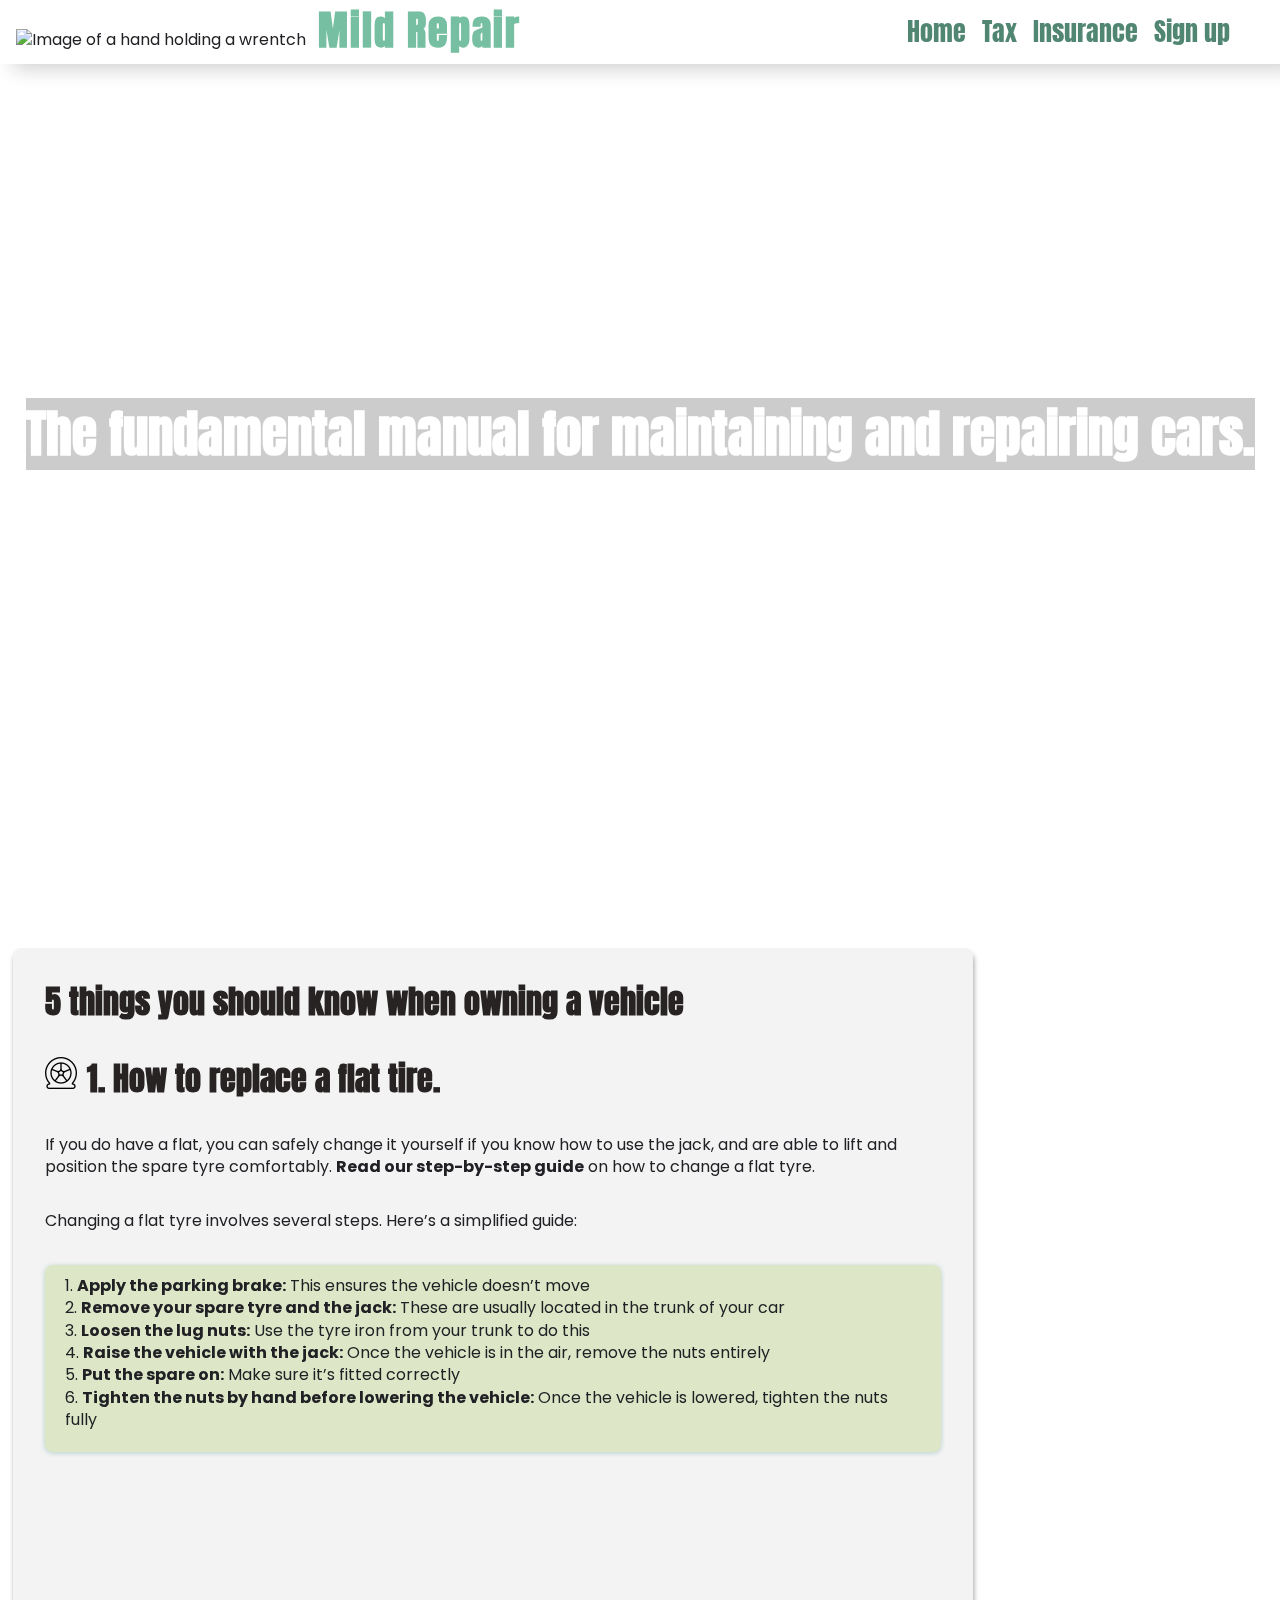
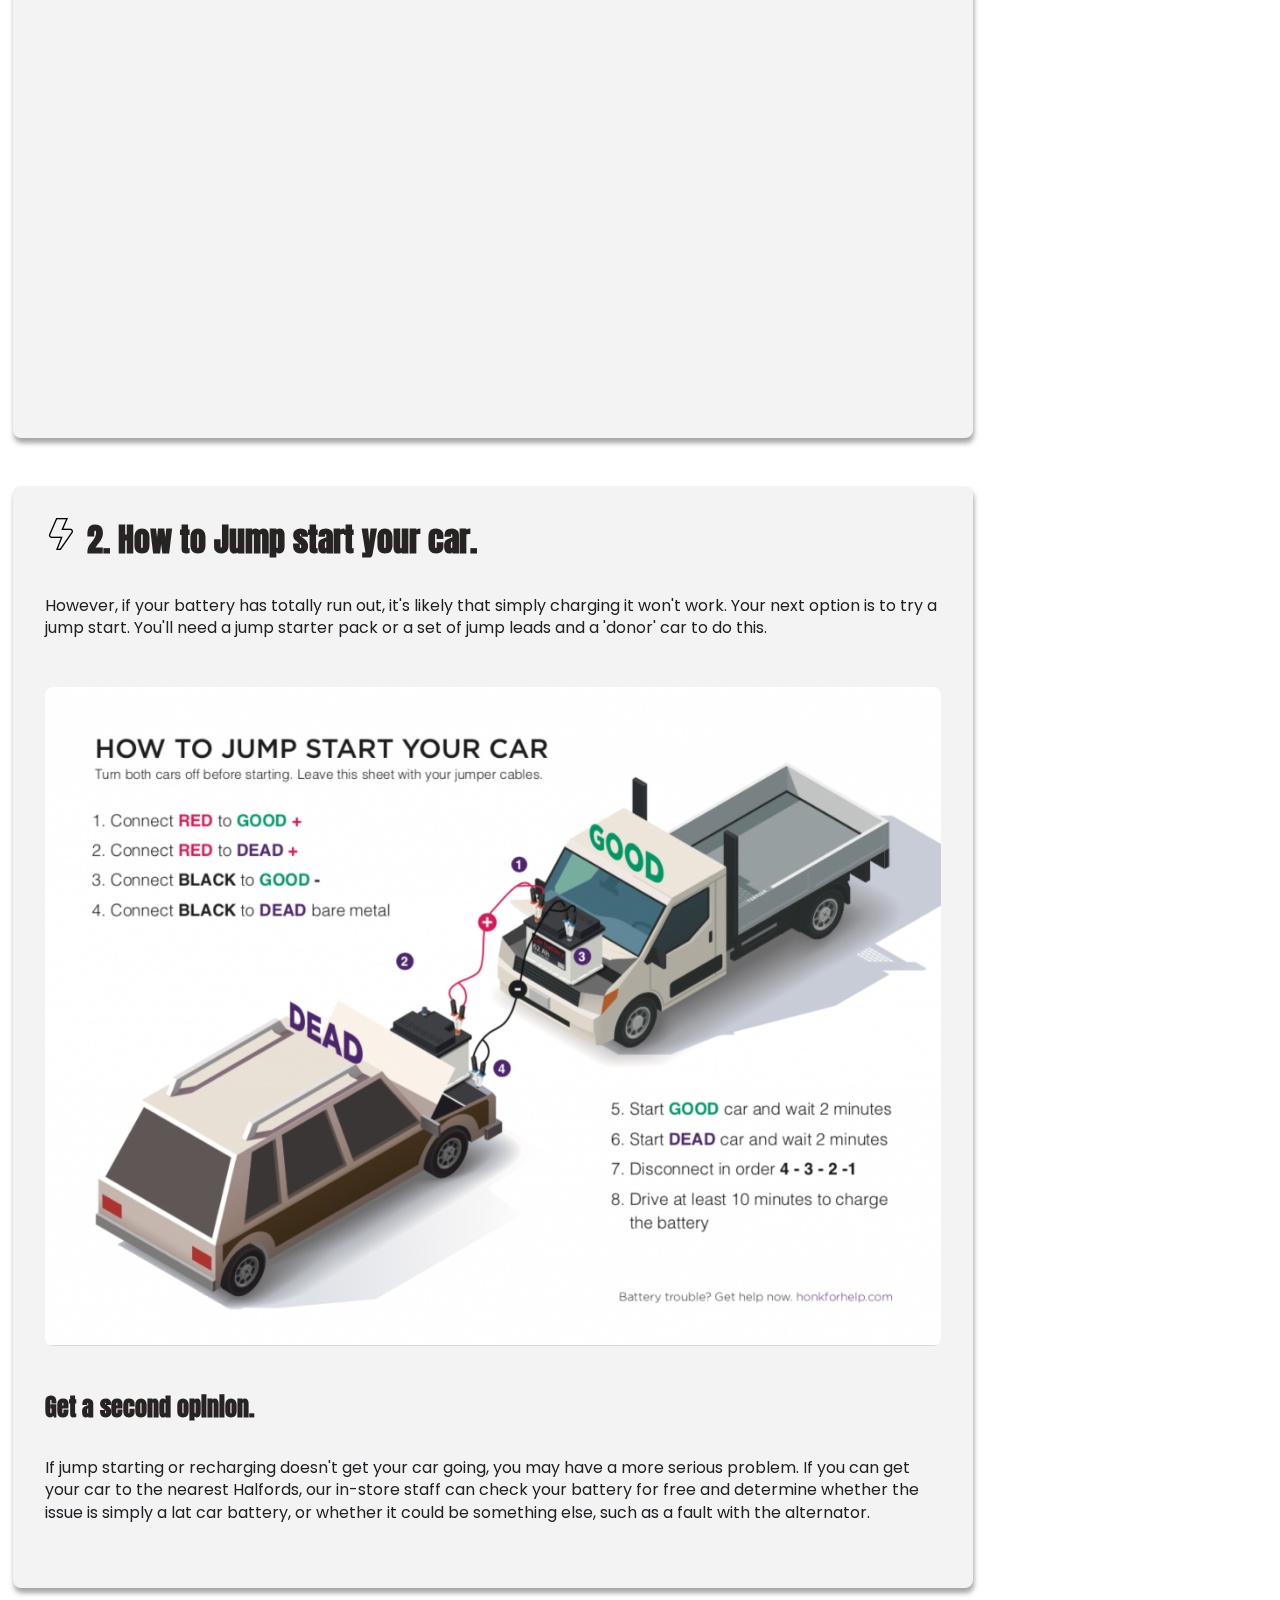
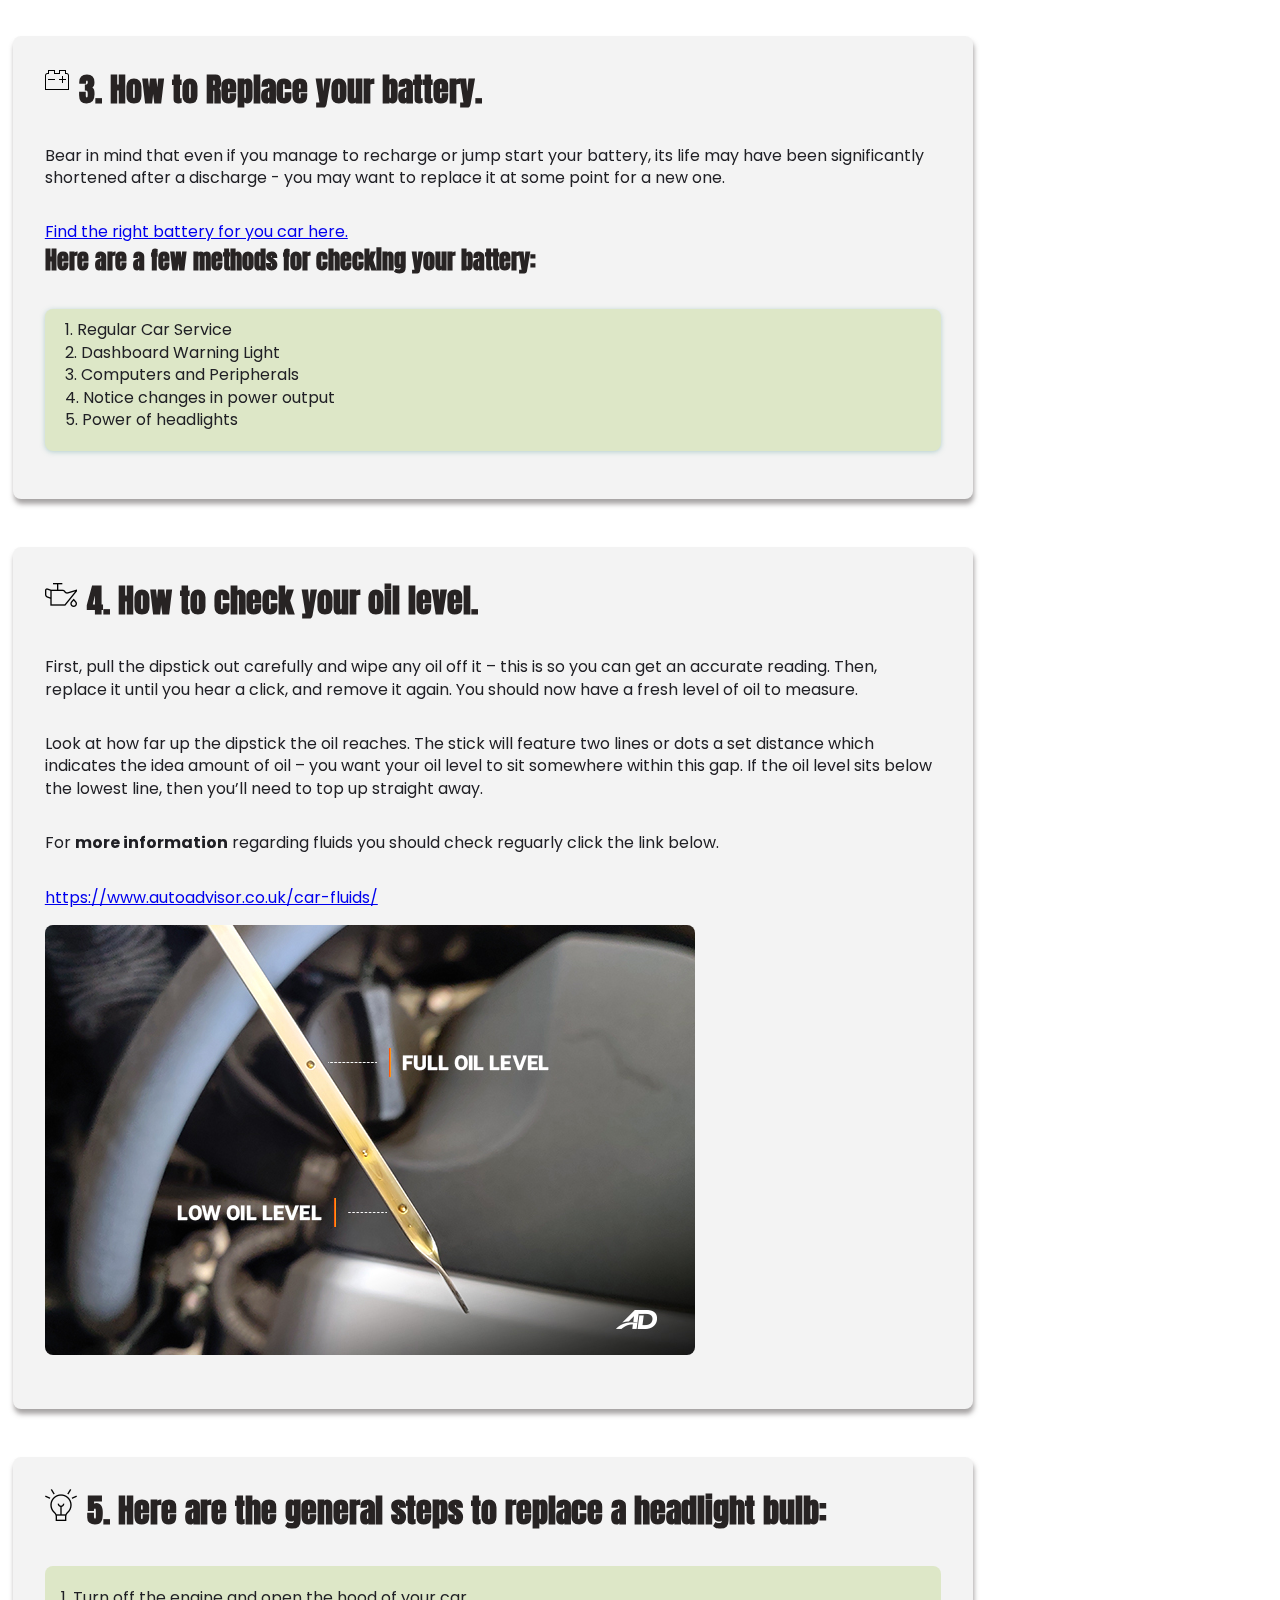
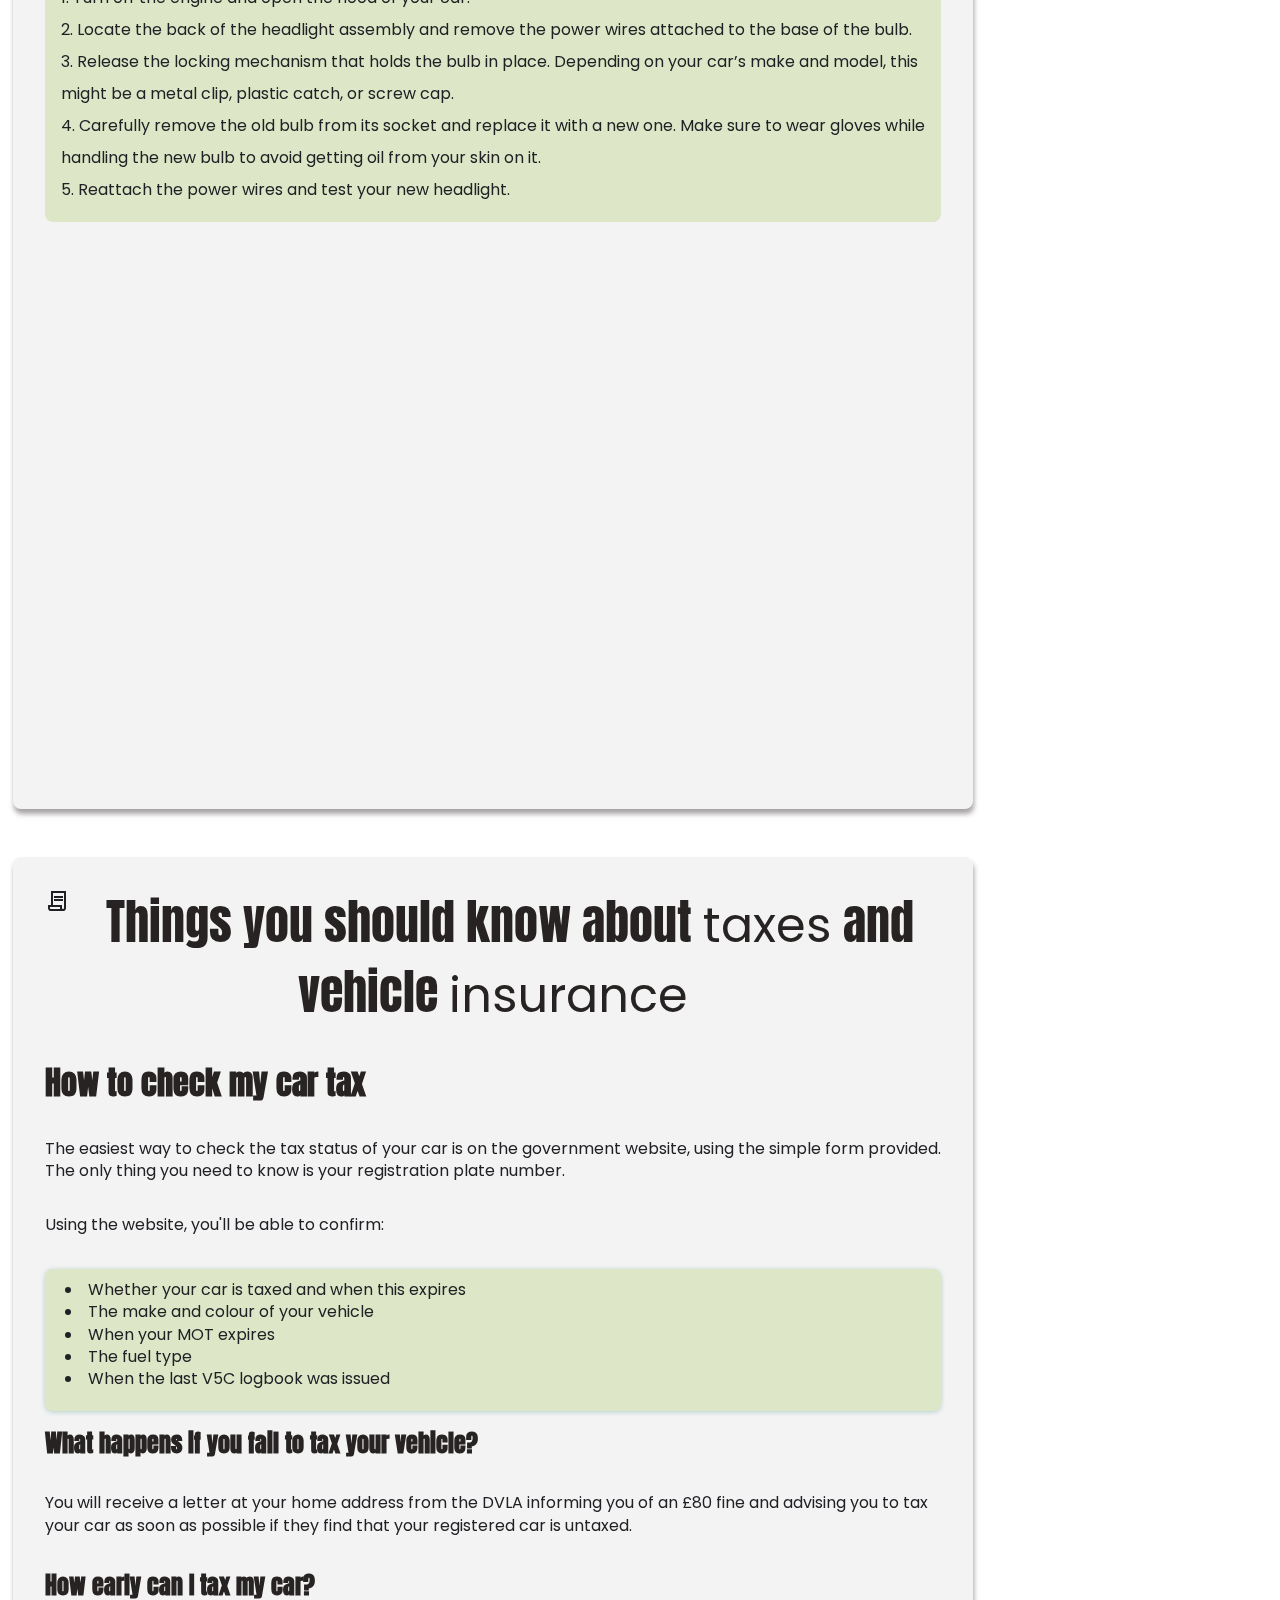
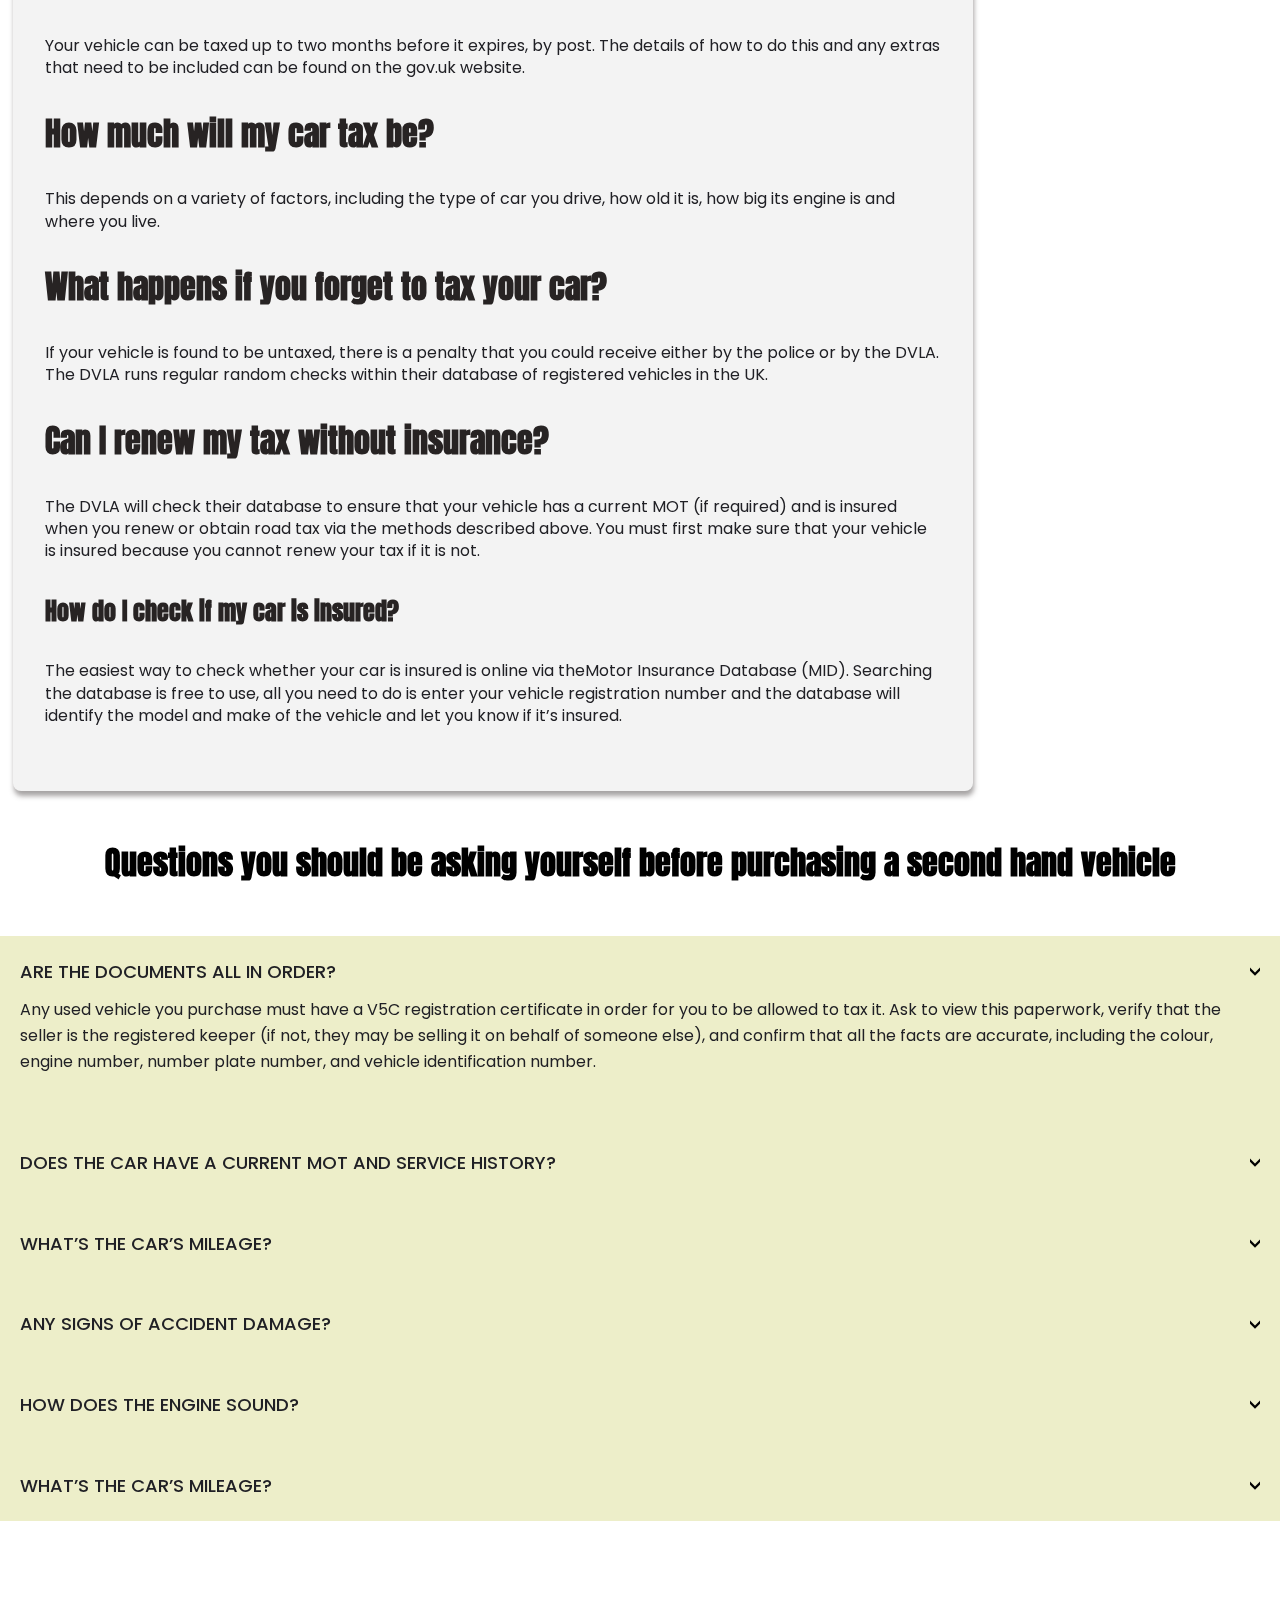
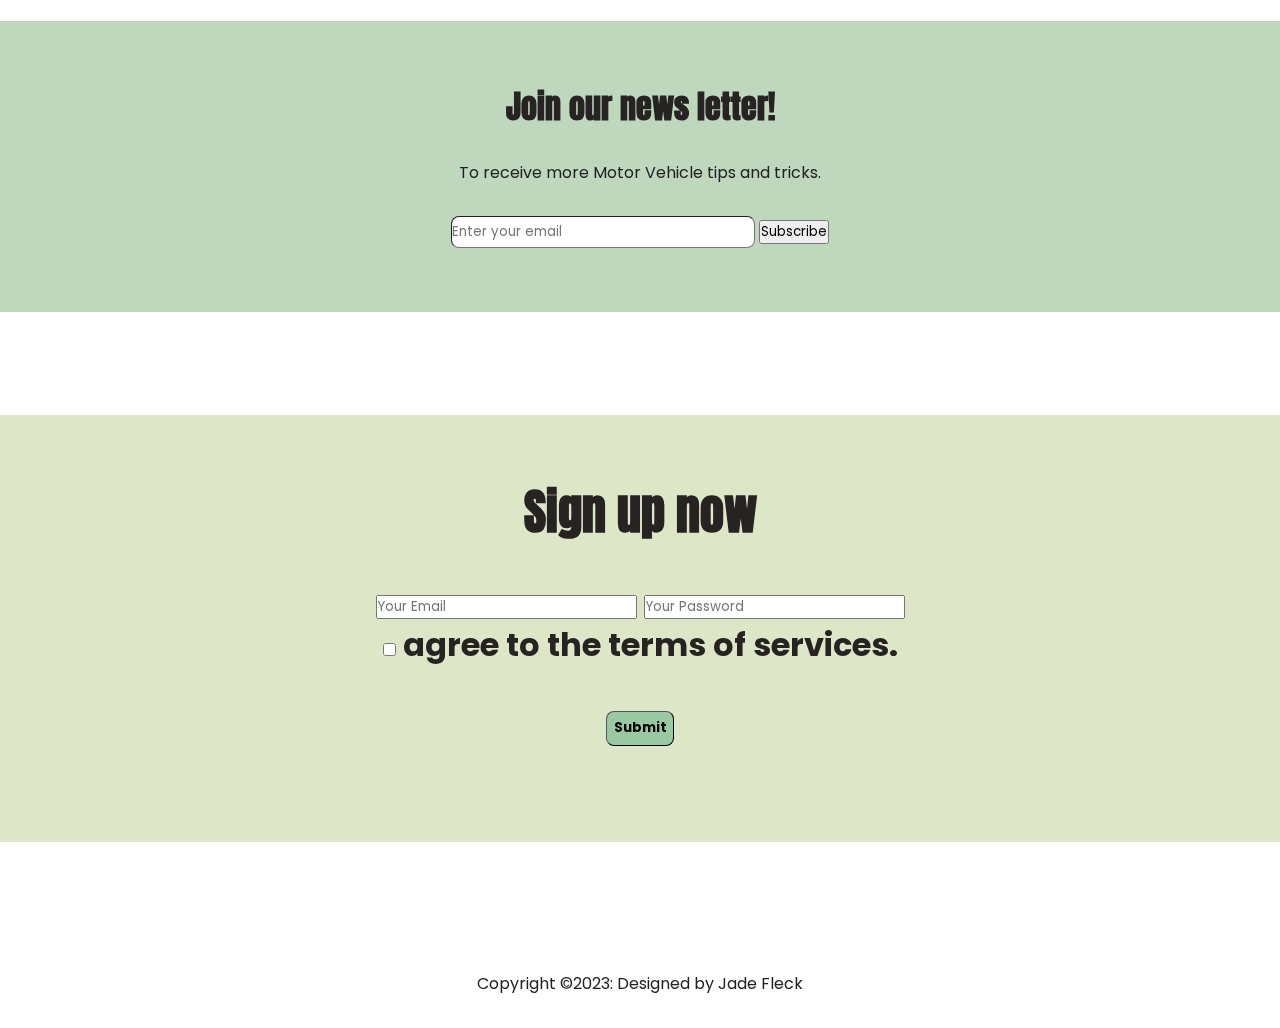
==== commit 69205411: "fixed viewport issue" ====
--- a/index.html
+++ b/index.html
@@ -9,7 +9,7 @@
     <link rel="stylesheet" href="https://cdnjs.cloudflare.com/ajax/libs/font-awesome/6.4.2/css/all.min.css" integrity="sha512-z3gLpd7yknf1YoNbCzqRKc4qyor8gaKU1qmn+CShxbuBusANI9QpRohGBreCFkKxLhei6S9CQXFEbbKuqLg0DA==" crossorigin="anonymous" referrerpolicy="no-referrer" />
     <link rel="stylesheet" href="https://fonts.googleapis.com/css2?family=Material+Symbols+Outlined:opsz,wght,FILL,GRAD@24,400,0,0" />
     <script src="https://kit.fontawesome.com/971d6e681f.js" crossorigin="anonymous"></script>
-    <title>The fundamental manual for maintaining and repairing cars.</title>
+    <title>The fundamental manual for maintaining and repairing cars</title>
 </head>
 <body>
 <header class="header">  
@@ -27,7 +27,7 @@
 
                                  <nav class="navbar">                     
                                         <ul class="dropdown">
-                                            <li><a href="#introduction">Home</a></li>
+                                            <li><a href="#Main-introduction">Home</a></li>
                                             <li><a href="#Tax-heading">Tax</a></li>
                                             <li><a href="#Insurance-heading">Insurance</a></li>
                                             <li><a href="#heading-sign-up">Sign up</a></li>
@@ -41,7 +41,7 @@
     <main>
         <div class="hero-image">
             <div class="hero-text">
-                <h1>The fundamental manual for maintaining and repairing cars.</h1>
+                <h1 id="Main-introduction">The fundamental manual for maintaining and repairing cars.</h1>
             </div>
         </div>
 
@@ -279,8 +279,7 @@
                 </div>    
 
         </article>
-
-        
+ 
     </main>
 
     <footer>
--- a/style.css
+++ b/style.css
@@ -39,6 +39,7 @@
 ul,
 ol {
     list-style-position: inside;
+    margin-bottom: 1rem;
 }
 
 .header {
@@ -385,9 +386,9 @@
 }
 
 #form {
-    background-color: #fff;
-    border-radius: 8px;
-    padding: 1.5rem;
+    /* background-color: #fff;
+    border-radius: 8px;
+    padding: 1.5rem; */
 }
 
 #heading-sign-up {
@@ -480,7 +481,7 @@
 }
 
 /*media query(larger devices)*/
-@media screen and (min-width: 650px) {
+@media screen and (min-width: 700px) {
 
     .dropdown {
        display: flex;
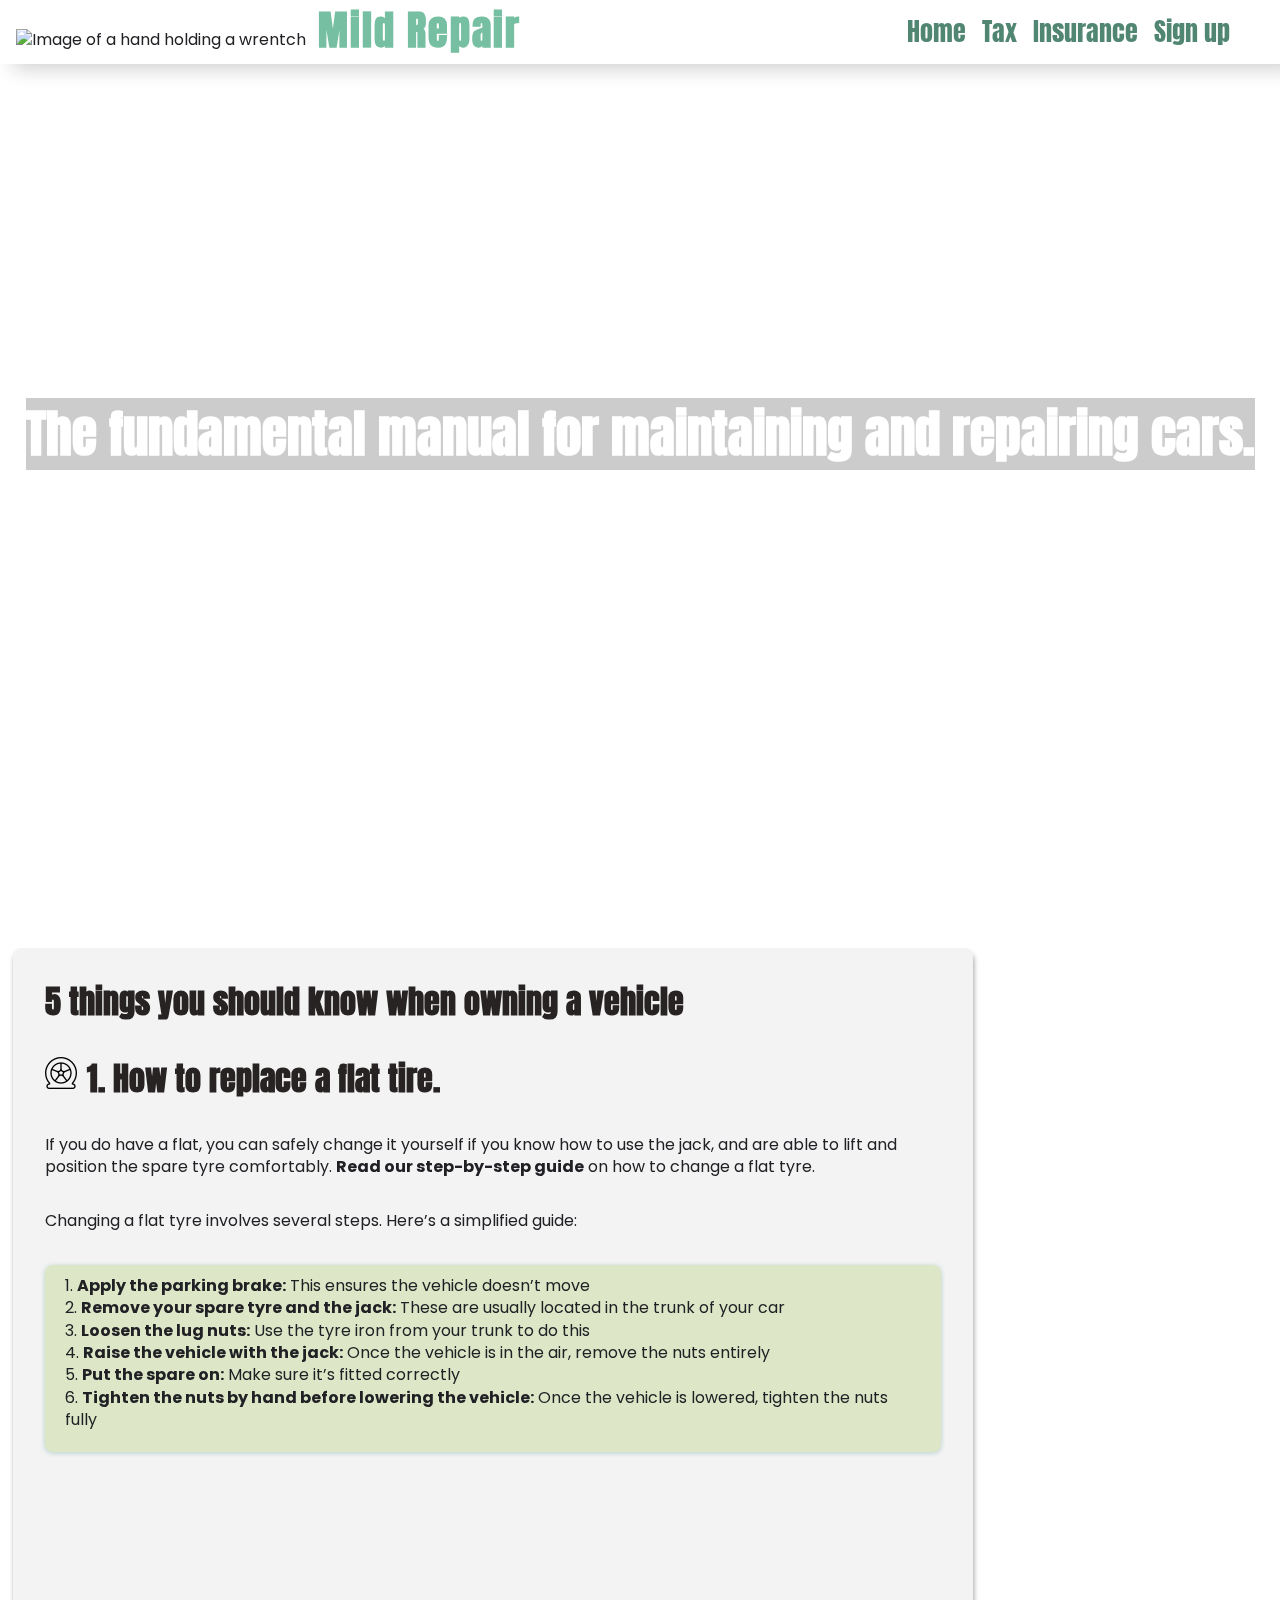
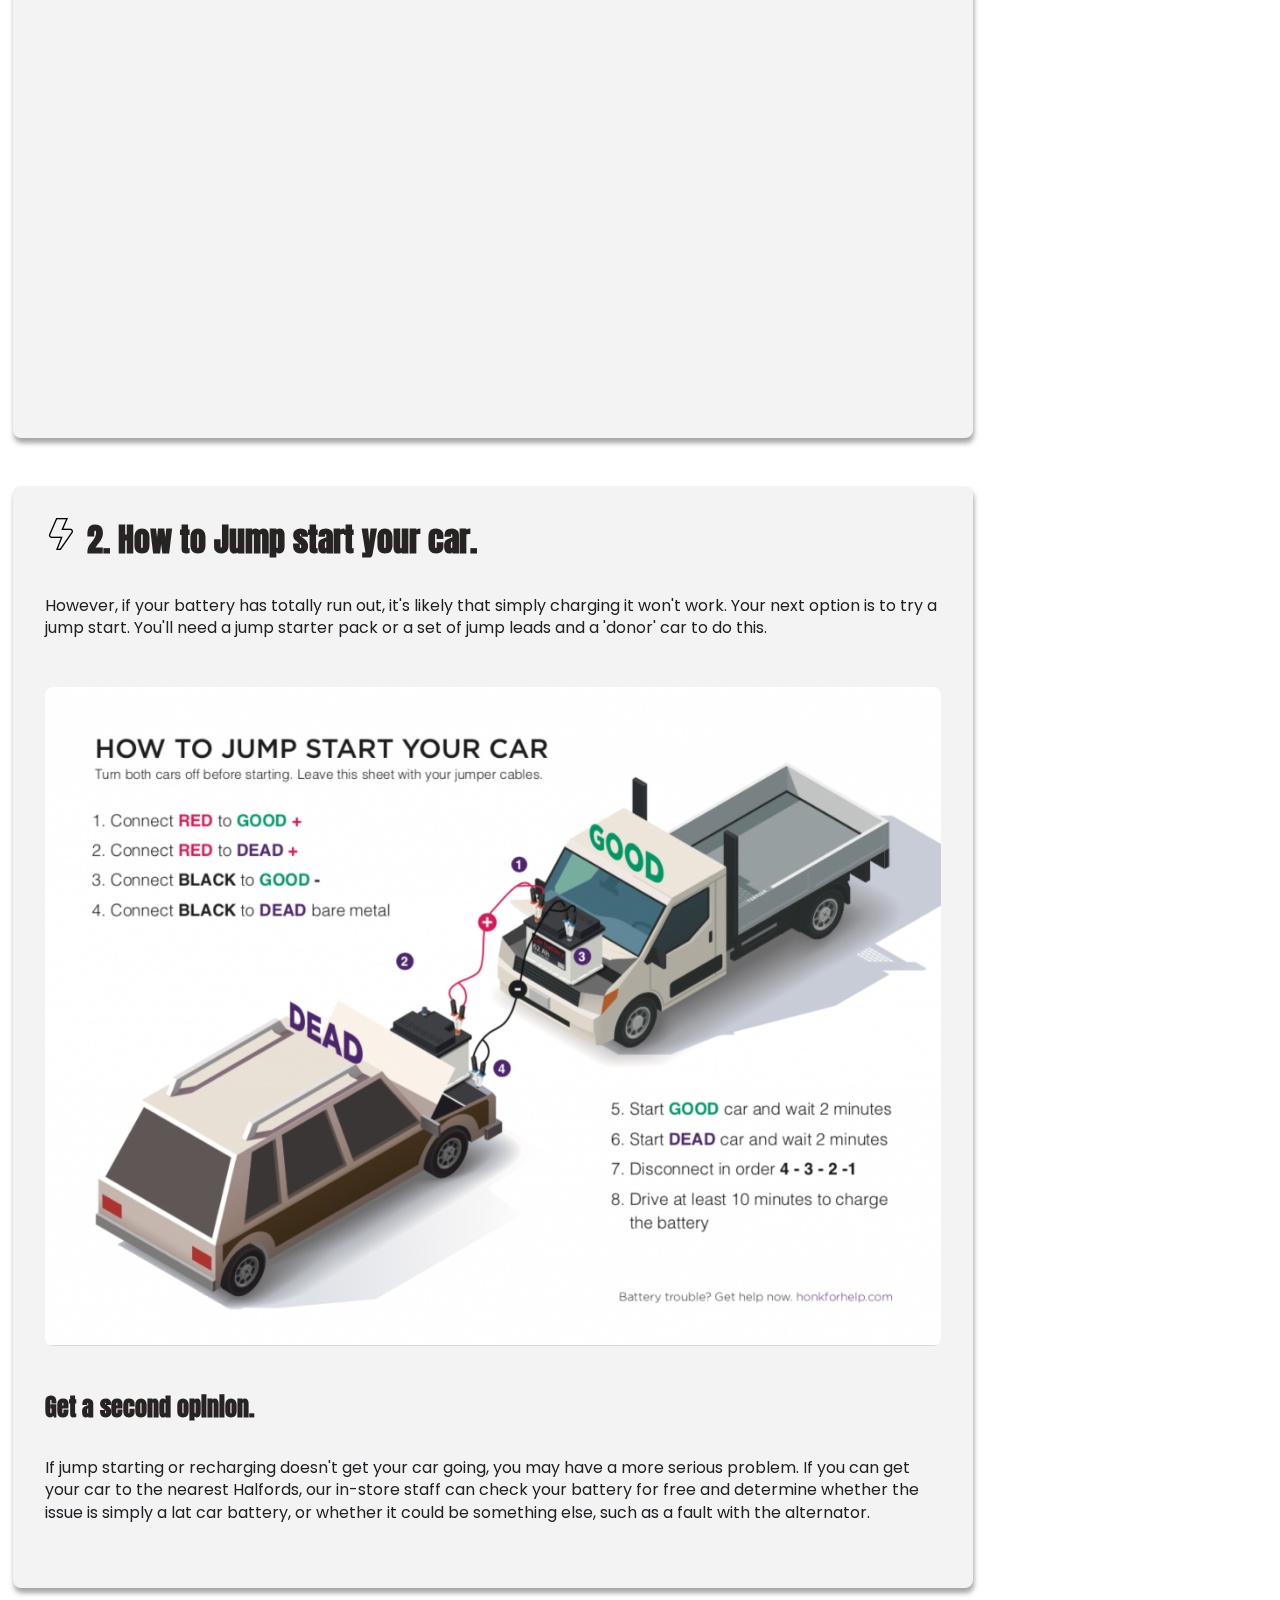
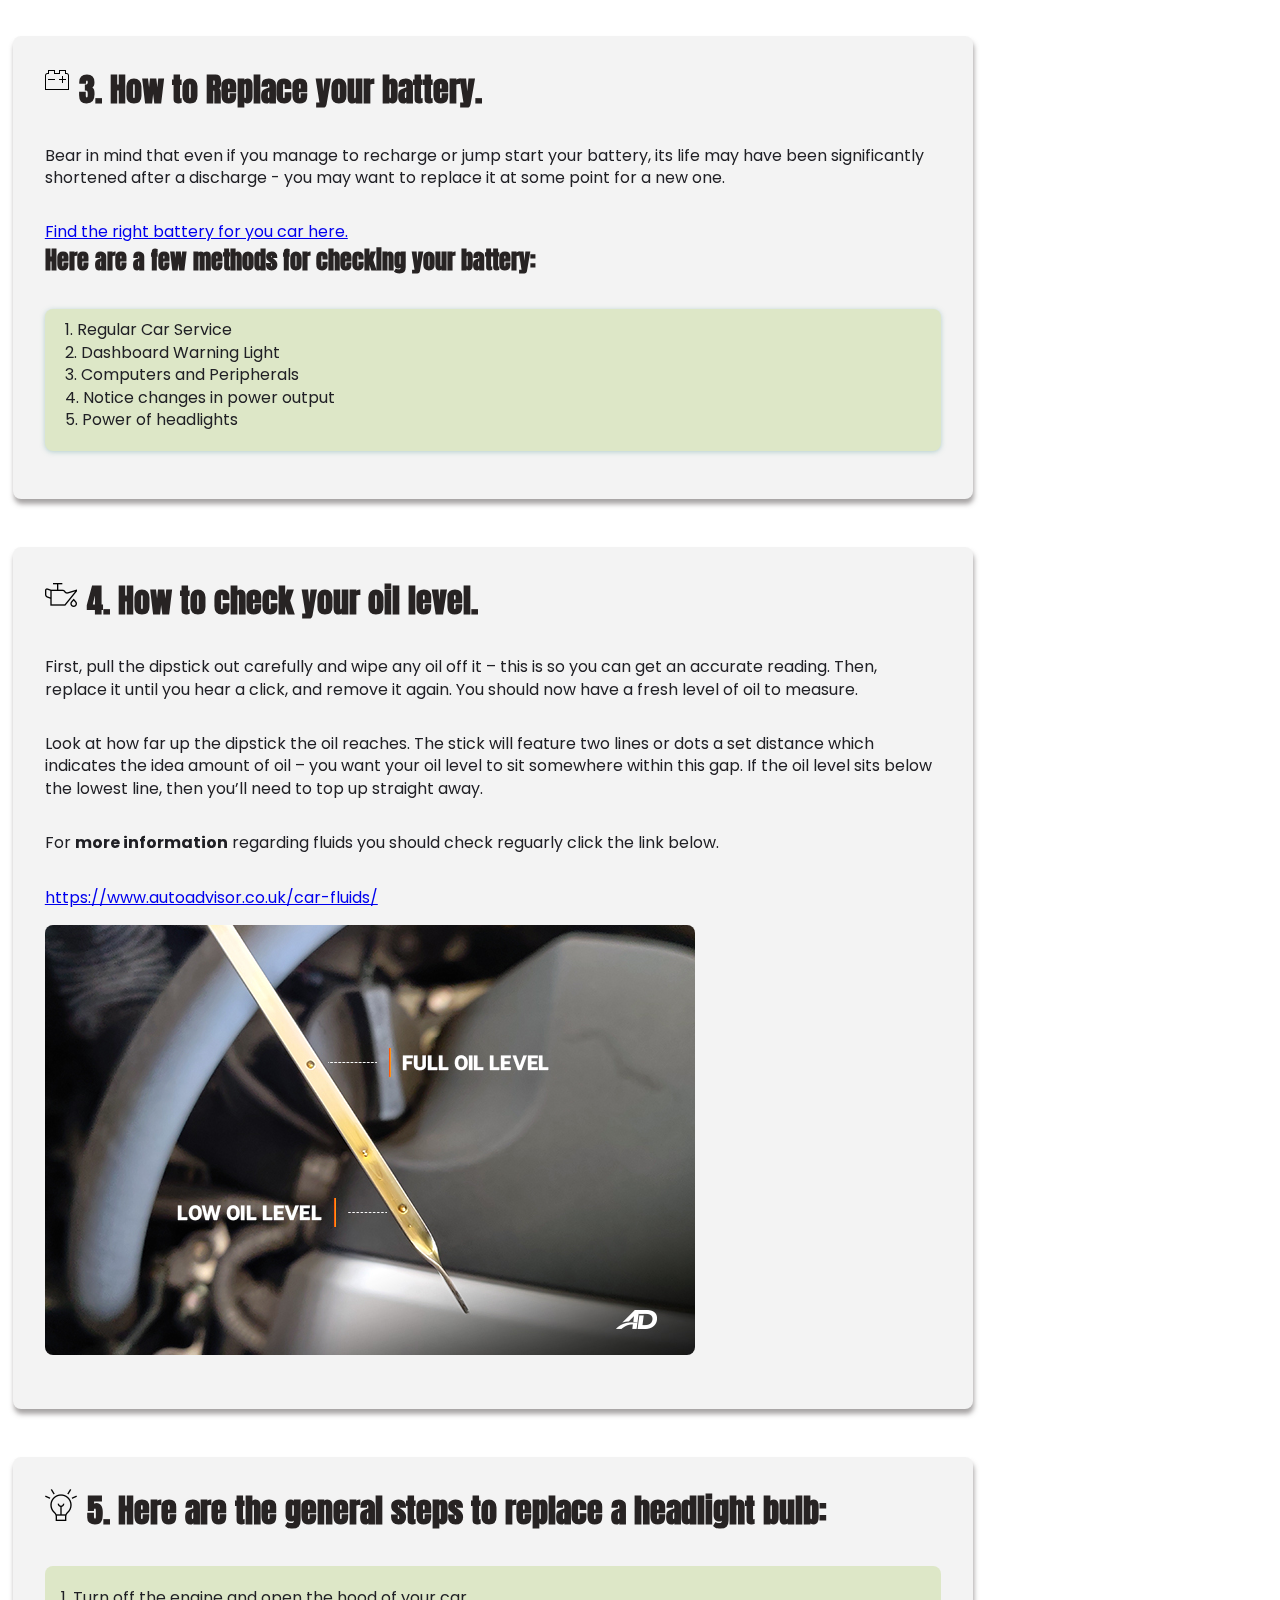
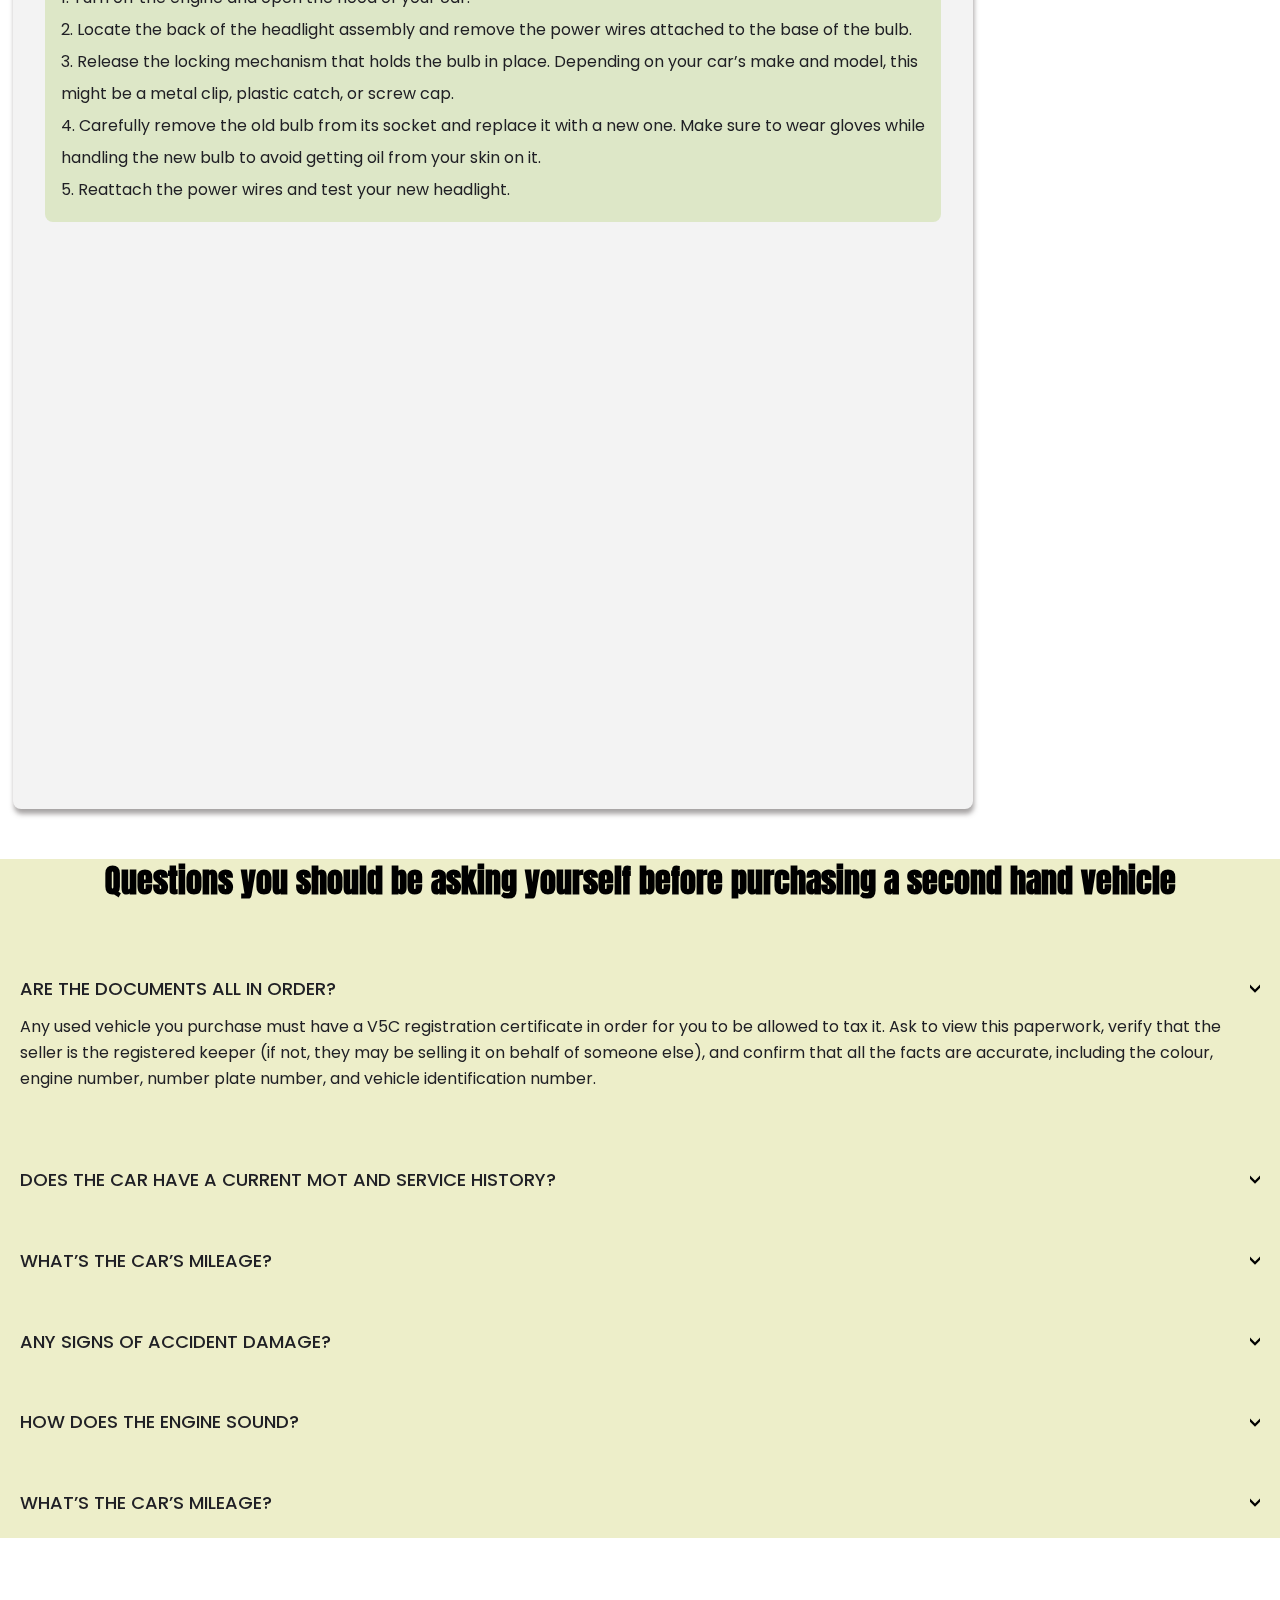
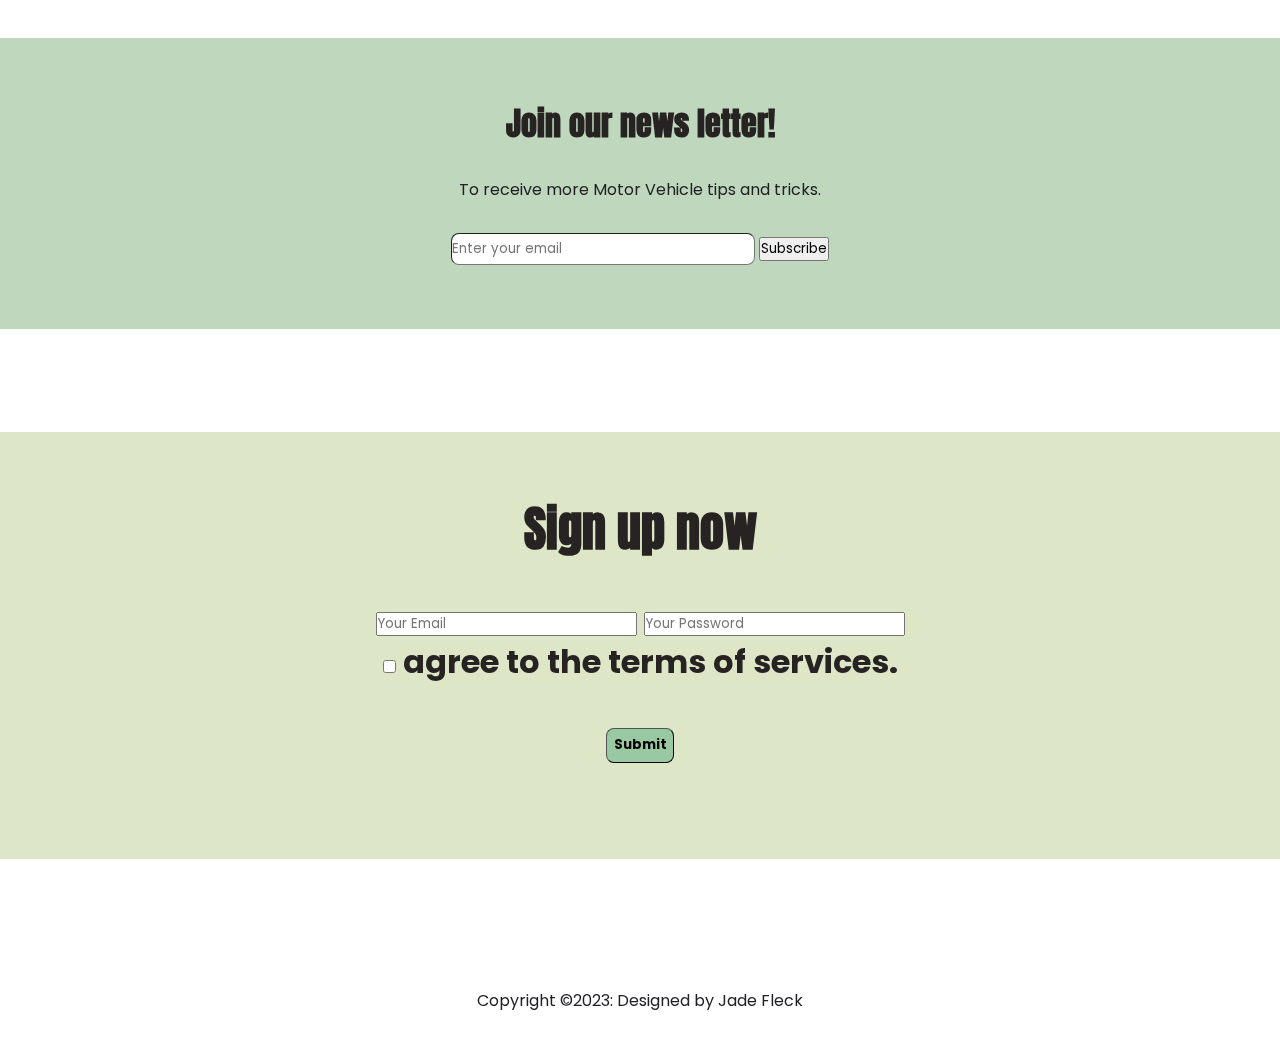
==== commit d519cd42: "Moved tax and insurance sections to there own pages" ====
--- a/index.html
+++ b/index.html
@@ -9,7 +9,7 @@
     <link rel="stylesheet" href="https://cdnjs.cloudflare.com/ajax/libs/font-awesome/6.4.2/css/all.min.css" integrity="sha512-z3gLpd7yknf1YoNbCzqRKc4qyor8gaKU1qmn+CShxbuBusANI9QpRohGBreCFkKxLhei6S9CQXFEbbKuqLg0DA==" crossorigin="anonymous" referrerpolicy="no-referrer" />
     <link rel="stylesheet" href="https://fonts.googleapis.com/css2?family=Material+Symbols+Outlined:opsz,wght,FILL,GRAD@24,400,0,0" />
     <script src="https://kit.fontawesome.com/971d6e681f.js" crossorigin="anonymous"></script>
-    <title>The fundamental manual for maintaining and repairing cars</title>
+    <title>The fundamental manual for maintaining and repairing cars.</title>
 </head>
 <body>
 <header class="header">  
@@ -27,9 +27,9 @@
 
                                  <nav class="navbar">                     
                                         <ul class="dropdown">
-                                            <li><a href="#Main-introduction">Home</a></li>
-                                            <li><a href="#Tax-heading">Tax</a></li>
-                                            <li><a href="#Insurance-heading">Insurance</a></li>
+                                            <li><a href="index.html"  >Home</a></li>
+                                            <li><a href="tax.html" >Tax</a></li>
+                                            <li><a href="insurance.html">Insurance</a></li>
                                             <li><a href="#heading-sign-up">Sign up</a></li>
                                         </ul> 
                                 </nav>           
@@ -41,7 +41,7 @@
     <main>
         <div class="hero-image">
             <div class="hero-text">
-                <h1 id="Main-introduction">The fundamental manual for maintaining and repairing cars.</h1>
+                <h1>The fundamental manual for maintaining and repairing cars.</h1>
             </div>
         </div>
 
@@ -148,59 +148,10 @@
                     <iframe width="500" height="404" id="Bulb-replaceyt" src="https://www.youtube.com/embed/GcsNu_9_Di8" title="How To: Replace a Car Headlight Bulb" frameborder="0" allow="accelerometer; autoplay; clipboard-write; encrypted-media; gyroscope; picture-in-picture; web-share" allowfullscreen></iframe>
         </section>
 
-        <section class="section--tax-insurance">
-                <span class="material-symbols-outlined" id="contract-icon">
-                contract
-                </span>
-                 <h1 id="Tax-heading">Things you should know about <strong>taxes</strong> and vehicle <strong>insurance</strong></h1>
-                 
-
-                 <h1>How to check my car tax</h1>
-<!--add link provided for taxation in simple form-->
-                 <p>The easiest way to check the tax status of your car is on the government website, using the simple form provided. The only thing you need to know is your registration plate number.</p>
-
-                 <p>Using the website, you'll be able to confirm:</p>
-
-                    <ul>
-                        <li>Whether your car is taxed and when this expires</li>
-                        <li>The make and colour of your vehicle </li>
-                        <li>When your MOT expires</li>
-                        <li>The fuel type</li>
-                        <li>When the last V5C logbook was issued</li> 
-                    </ul>
-
-                 <h2>What happens if you fail to tax your vehicle?</h2>  
-
-                 <p>You will receive a letter at your home address from the DVLA informing you of an £80 fine and advising you to tax your car as soon as possible if they find that your registered car is untaxed.</p>
-
-                 <h2>How early can I tax my car?</h2>
-
-                 <p>Your vehicle can be taxed up to two months before it expires, by post. The details of how to do this and any extras that need to be included can be found on the gov.uk website.</p>
-
-                <h1>How much will my car tax be?</h1>
-
-                <p>This depends on a variety of factors, including the type of car you drive, how old it is, how big its engine is and where you live.</p>
-
-                <h1>What happens if you forget to tax your car?</h1>
-
-                <p>If your vehicle is found to be untaxed, there is a penalty that you could receive either by the police or by the DVLA. The DVLA runs regular random checks within their database of registered vehicles in the UK.</p>
-
-                <h1 id="Insurance-heading">Can I renew my tax without insurance?</h1>
-
-                <p>The DVLA will check their database to ensure that your vehicle has a current MOT (if required) and is insured when you renew or obtain road tax via the methods described above. You must first make sure that your vehicle is insured because you cannot renew your tax if it is not. </p>
-
-                <h2>How do I check if my car is insured?</h2>
-
-                <p>The easiest way to check whether your car is insured is online via theMotor Insurance Database (MID). Searching the database is free to use, all you need to do is enter your vehicle registration number and the database will identify the model and make of the vehicle and let you know if it’s insured.</p>
-<!--https://ownvehicle.askmid.com/ -->
-               
-<!--https://www.gov.uk/vehicle-tax-rate-tables-->
-
-        </section>
-
+    <article class="faq">
         <h1 id="accordion-hd">Questions you should be asking yourself before purchasing a second hand vehicle</h1>
 
-        <article class="faq">
+        
                 <ul id="accordian">
                     <li>
                         <label for="first1">ARE THE DOCUMENTS ALL IN ORDER?<span>&#x3e;</span></label>
@@ -279,7 +230,8 @@
                 </div>    
 
         </article>
- 
+
+        
     </main>
 
     <footer>
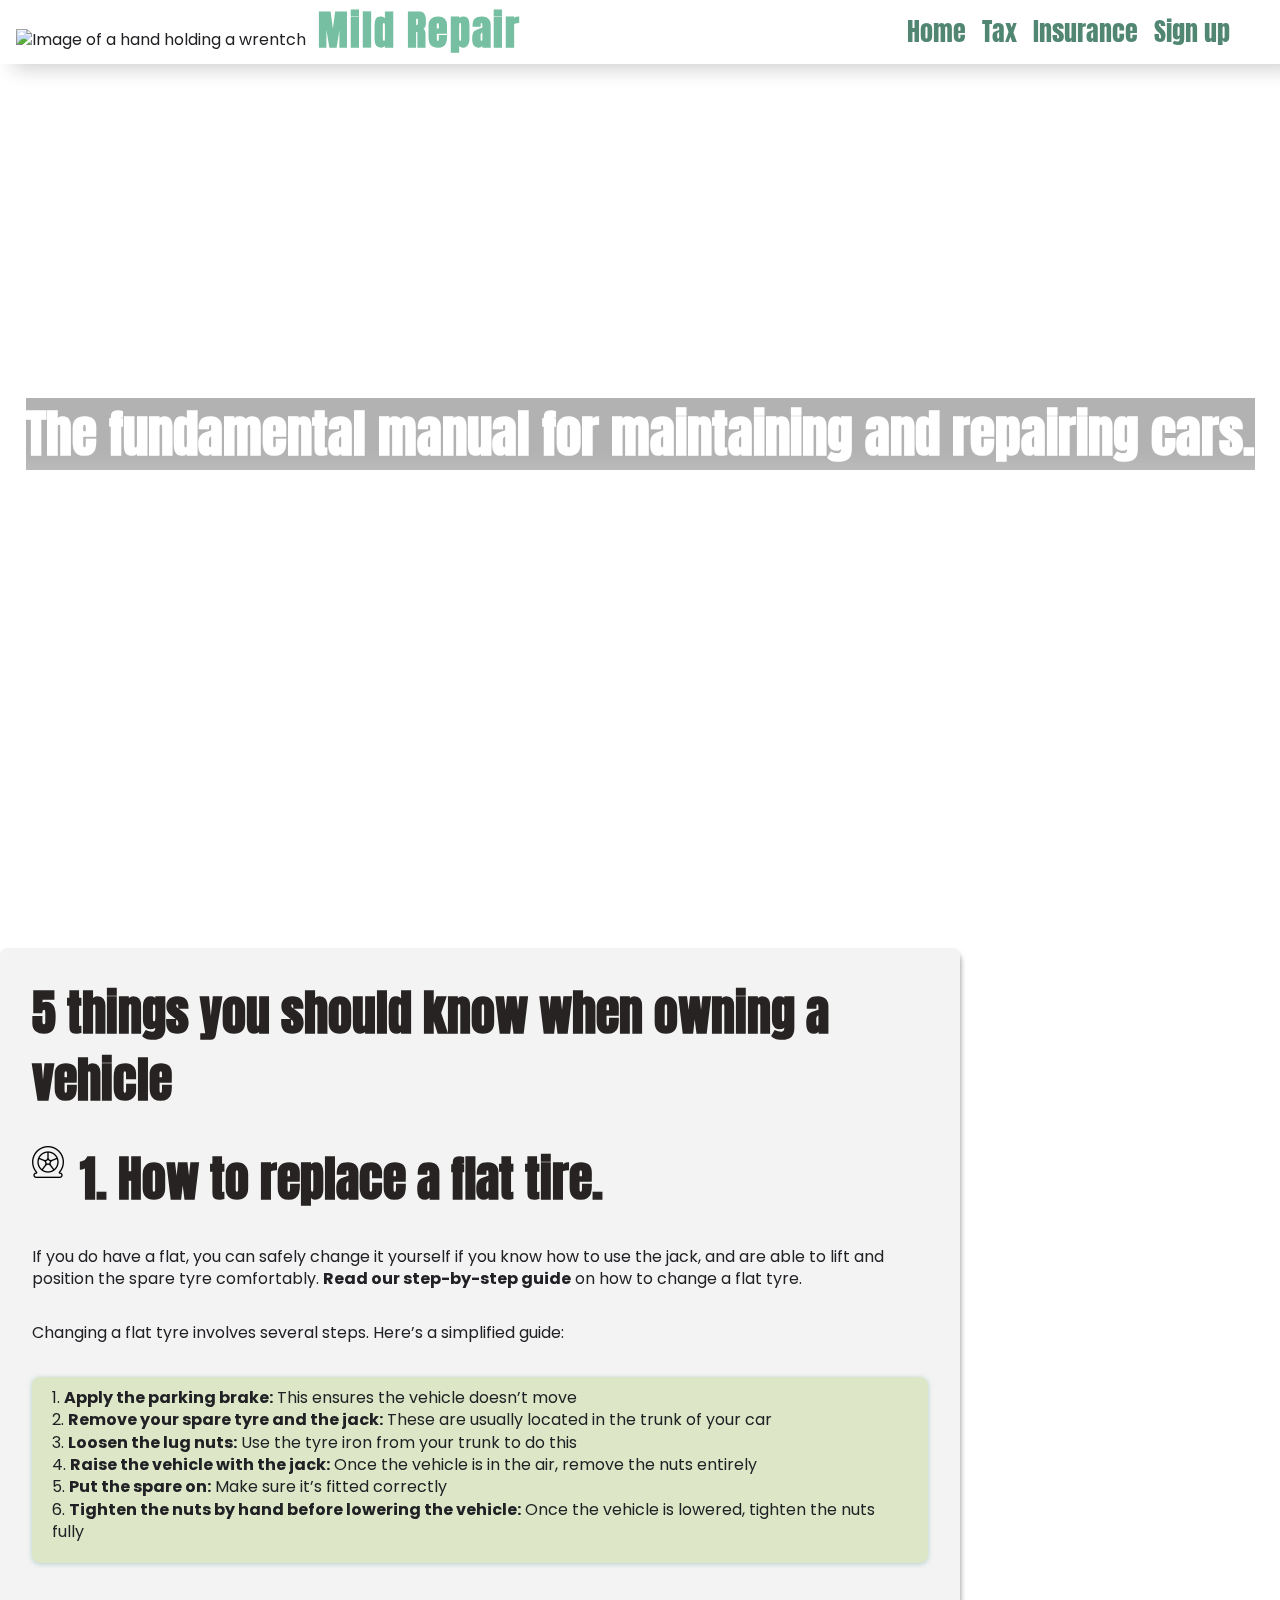
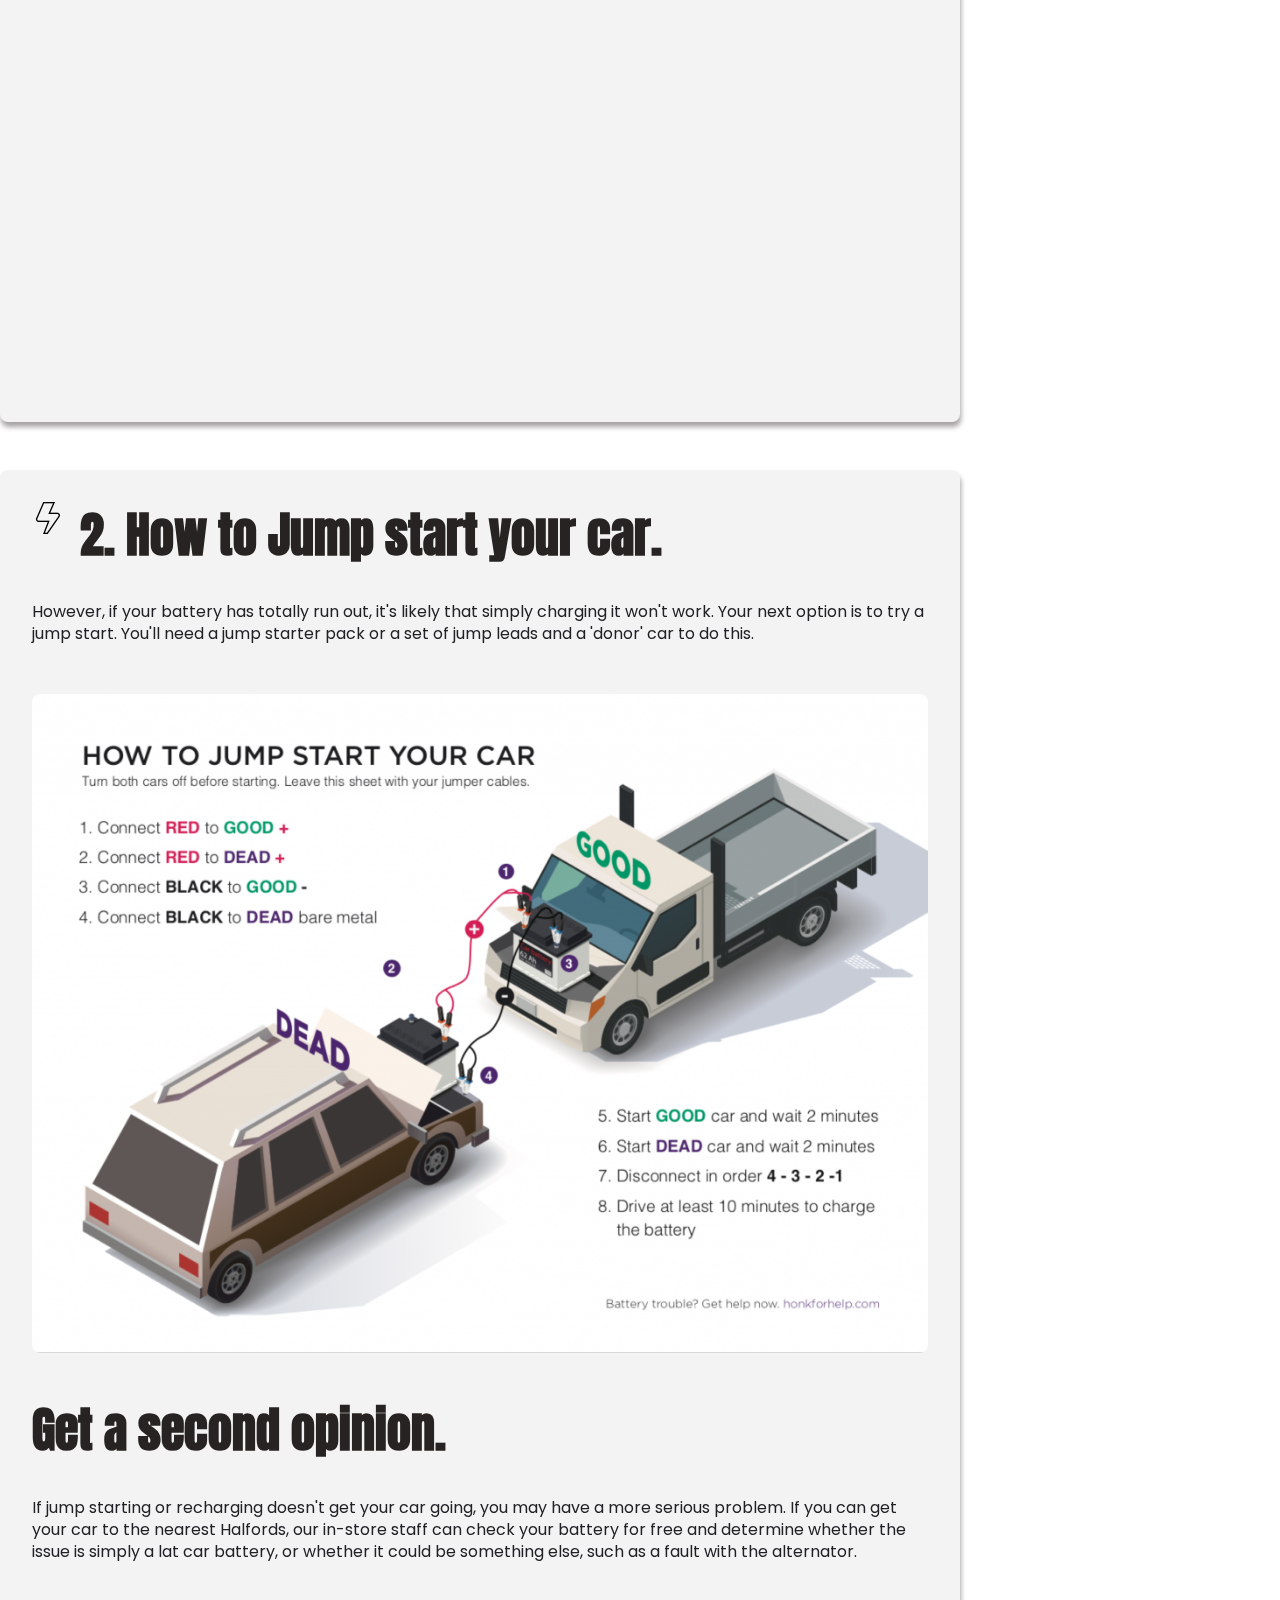
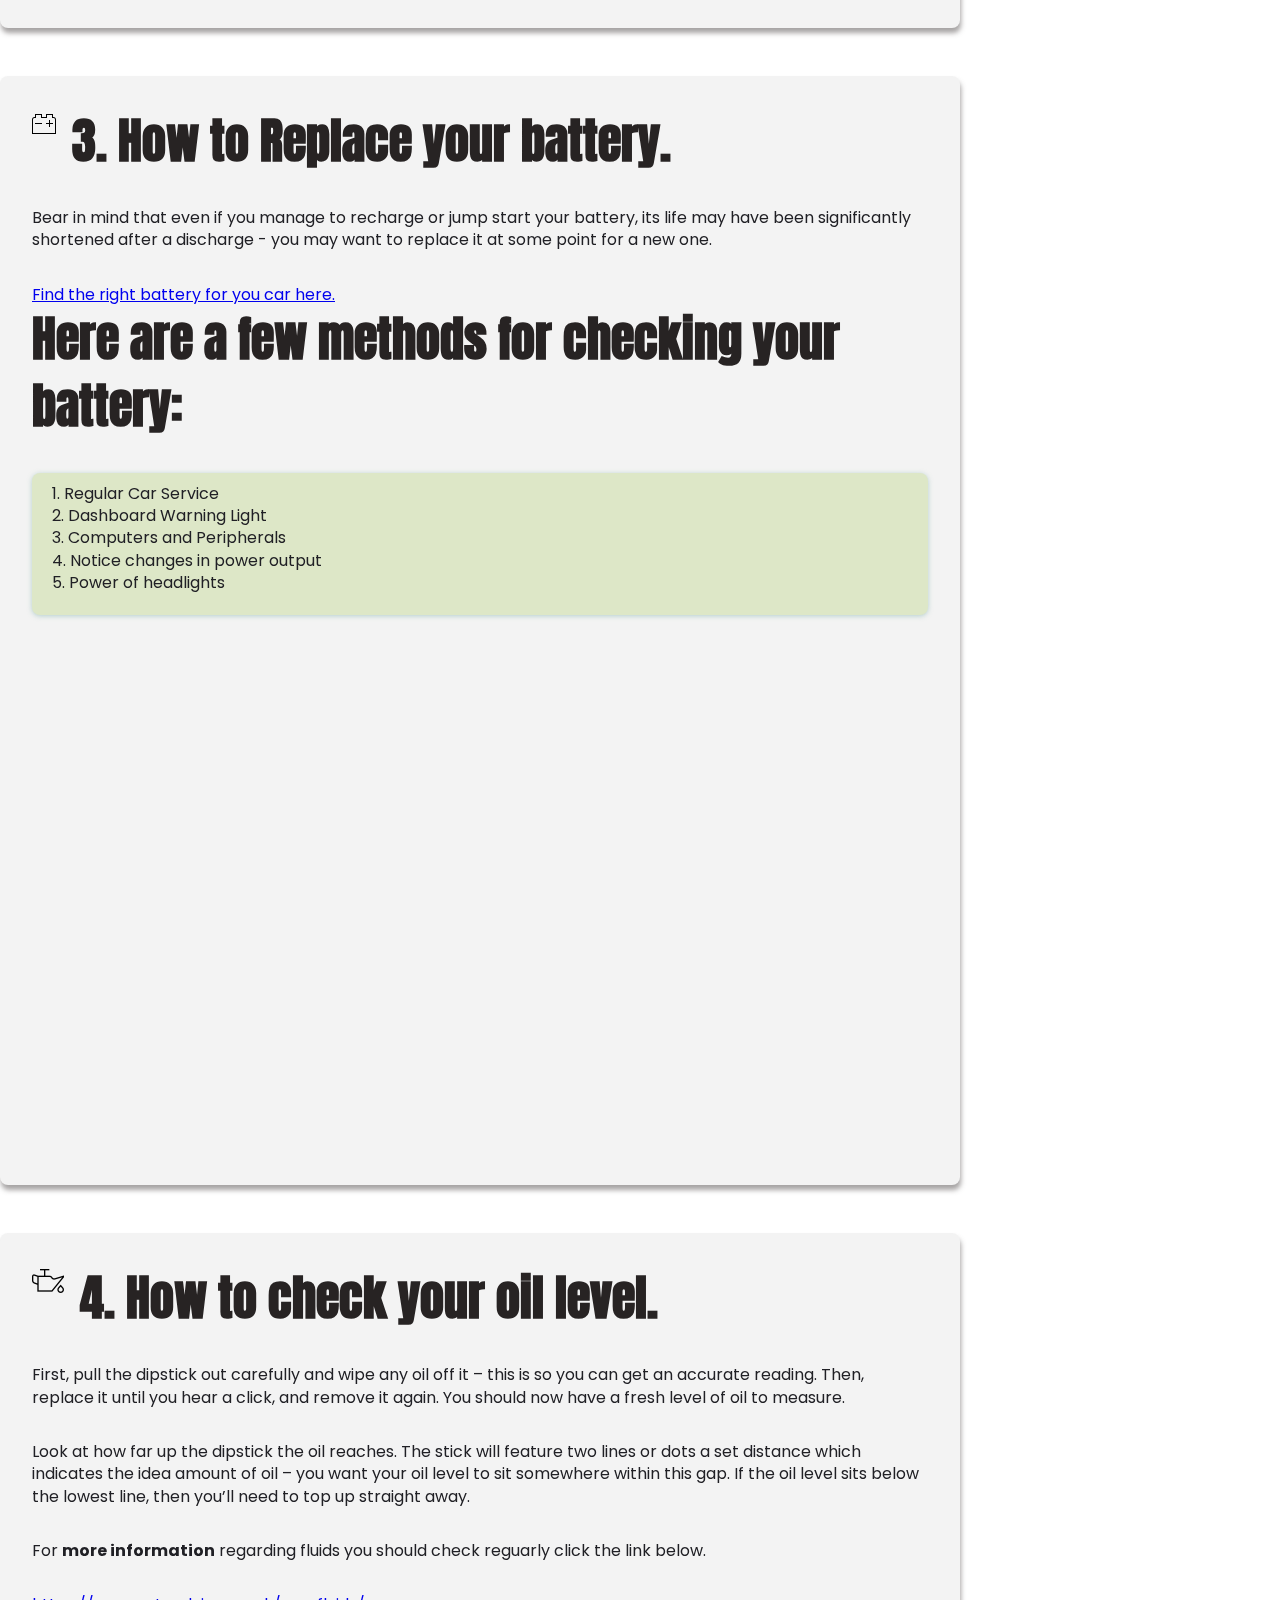
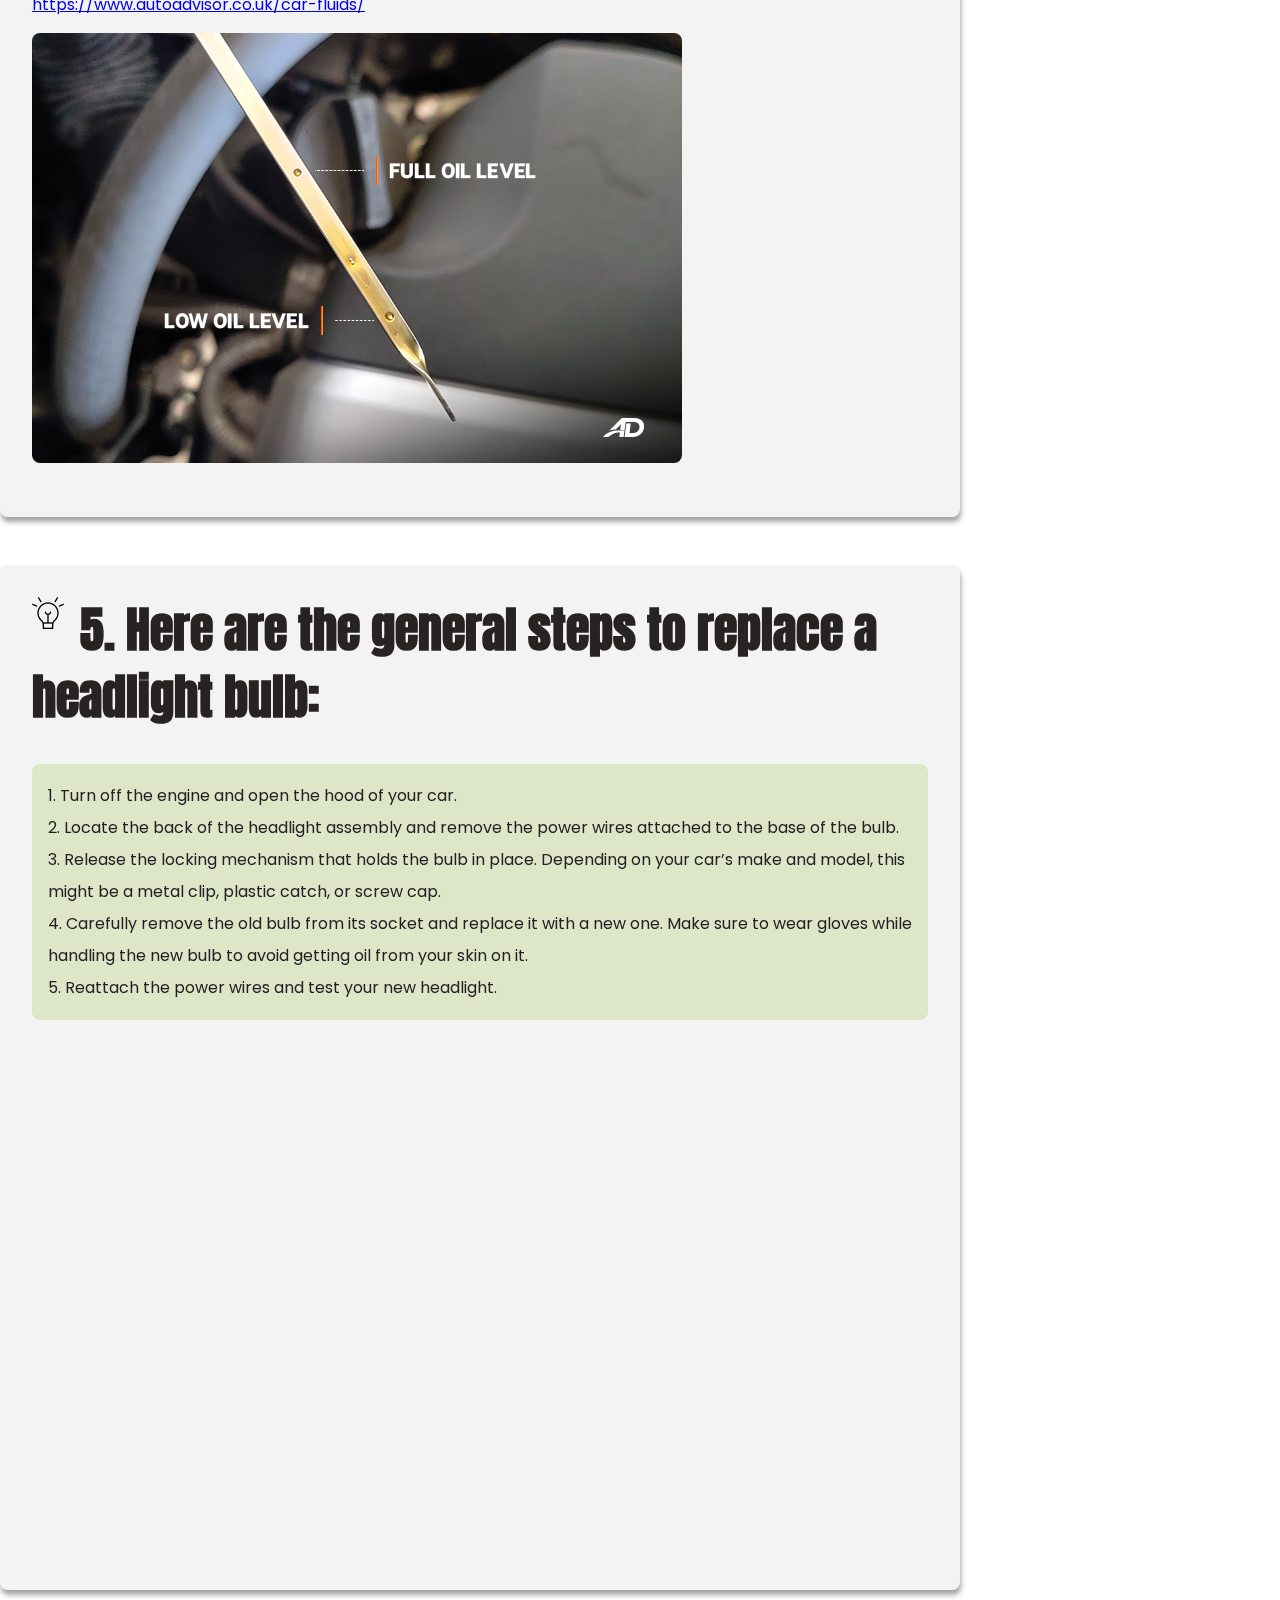
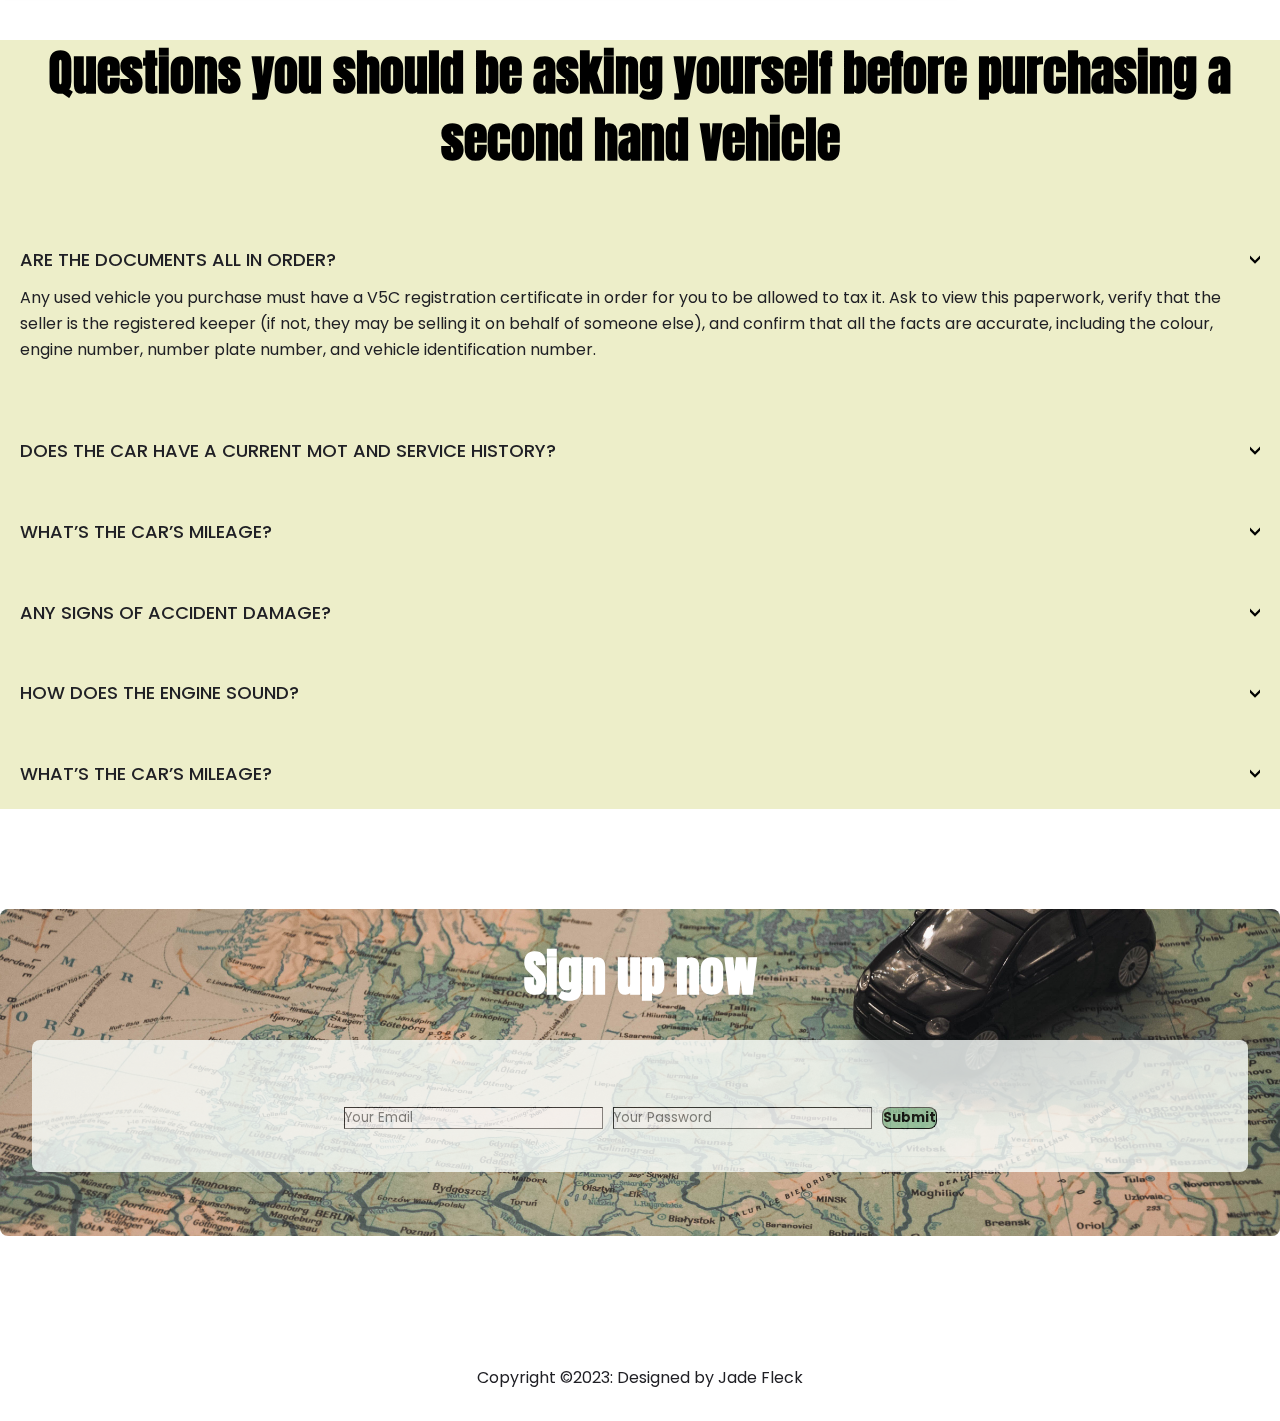
==== commit 6f915a89: "Added a favicon" ====
--- a/index.html
+++ b/index.html
@@ -4,6 +4,11 @@
     <meta charset="UTF-8">
     <meta http-equiv="X-UA-Compatible" content="IE=edge">
     <meta name="viewport" content="width=device-width, initial-scale=1.0">
+    <meta name="description" content="Discover comprehensive guides on vehicle repair, and get expert advice on vehicle tax and insurance. Your one-stop solution for all your vehicle needs.">
+    <meta name="keywords" content="car maintenance tips, how to tax and insure your car, car service and repair guides,
+    vehicle ownership advice,best car maintenance websites">
+    <meta name="author" content="Jade Fleck">
+    <link rel="icon" type="image/x-icon" href="assets/images/favicon-16x16.png">
     <link rel="stylesheet" href="style.css">
     <link rel="stylesheet" href="https://fonts.googleapis.com/css2?family=Material+Symbols+Outlined:opsz,wght,FILL,GRAD@24,400,0,0" />
     <link rel="stylesheet" href="https://cdnjs.cloudflare.com/ajax/libs/font-awesome/6.4.2/css/all.min.css" integrity="sha512-z3gLpd7yknf1YoNbCzqRKc4qyor8gaKU1qmn+CShxbuBusANI9QpRohGBreCFkKxLhei6S9CQXFEbbKuqLg0DA==" crossorigin="anonymous" referrerpolicy="no-referrer" />
@@ -47,9 +52,7 @@
 
         <section class="section--replacetr">
             <h1> 5 things you should know when owning a vehicle </h1>
-            <div class="container">  
-            <div>
-             
+           
             <img src="assets/images/tire-flat.png" id="flat-tire" alt="A icon of a flat tire">
             <h1> 1. How to replace a flat tire.</h1>
 
@@ -67,10 +70,10 @@
                 <li><strong>Raise the vehicle with the jack:</strong> Once the vehicle is in the air, remove the nuts entirely</li>
                 <li><strong>Put the spare on:</strong> Make sure it’s fitted correctly</li>
                 <li><strong>Tighten the nuts by hand before lowering the vehicle:</strong> Once the vehicle is lowered, tighten the nuts fully</li>
-            </ol></div>
+            </ol>
   
-            
-            <div><iframe width="500" height="404" src="https://www.youtube.com/embed/Bq5To-ZH160" id="youtube-video" title="How To Change A Flat Tire Like A Boss" frameborder="0" allow="accelerometer; autoplay; clipboard-write; encrypted-media; gyroscope; picture-in-picture; web-share" allowfullscreen></iframe></div>
+            <div class="flat-tire">
+            <iframe width="500" height="404" src="https://www.youtube.com/embed/Bq5To-ZH160" title="How To Change A Flat Tire Like A Boss" frameborder="0" allow="accelerometer; autoplay; clipboard-write; encrypted-media; gyroscope; picture-in-picture; web-share" allowfullscreen></iframe></div>
         </div>    
         </section>
 
@@ -114,6 +117,9 @@
                         <li>Power of headlights</li>
                 </ol>
 
+                 <div class="replace-btry-yt">     
+                <iframe width="500" height="404" src="https://www.youtube.com/embed/0JE-VbmzQzo" title="How to Change a Car Battery | DIY Car Repairs | The Home Depot" frameborder="0" allow="accelerometer; autoplay; clipboard-write; encrypted-media; gyroscope; picture-in-picture; web-share" allowfullscreen ></iframe></div>
+
             </article>
 
         <section class="section--oil-change">
@@ -145,7 +151,8 @@
                         <li>Carefully remove the old bulb from its socket and replace it with a new one. Make sure to wear gloves while handling the new bulb to avoid getting oil from your skin on it.</li>
                         <li>Reattach the power wires and test your new headlight.</li>
                     </ol>
-                    <iframe width="500" height="404" id="Bulb-replaceyt" src="https://www.youtube.com/embed/GcsNu_9_Di8" title="How To: Replace a Car Headlight Bulb" frameborder="0" allow="accelerometer; autoplay; clipboard-write; encrypted-media; gyroscope; picture-in-picture; web-share" allowfullscreen></iframe>
+                    <div class="Bulb-replaceyt">
+                    <iframe width="500" height="404" id="Bulb-replaceyt" src="https://www.youtube.com/embed/GcsNu_9_Di8" title="How To: Replace a Car Headlight Bulb" frameborder="0" allow="accelerometer; autoplay; clipboard-write; encrypted-media; gyroscope; picture-in-picture; web-share" allowfullscreen></iframe></div>
         </section>
 
     <article class="faq">
@@ -200,29 +207,17 @@
                 </li>
         </article>
 
-        <article>
-                <div class="container--news-letter">
-                    <form method="post" action="https://formdump.codeinstitute.net">
-                        <h1>Join our news letter!</h1>
-                        <p>To receive more Motor Vehicle tips and tricks.</p>
-                        <div class="email-box">
-                            <i class="fa-regular fa-envelope fa-bounce"></i>
-                            <input type="text" name="email" value="" placeholder="Enter your email" required id="email-box">
-                            <button type="button" name="button">Subscribe</button>
-                        </div>
-                    </form>
-                </div>
-        </article>
-
-        <article>
+       
+        <article class="signup">
 
                 <div class="sign-up-from">
                     <h1 id="heading-sign-up">Sign up now<h1>
-                        <form  method="post" action="https://formdump.codeinstitute.net" id="form"> 
+                       
+                        <form  method="post" action="https://formdump.codeinstitute.net" id="form">
                         <i class="fa-regular fa-envelope fa-bounce"></i>
                          <input type="email" class="input-box" placeholder="Your Email" required>  
                          <input type="email" class="input-box" placeholder="Your Password" required>  
-                         <p><span><input type="checkbox"> agree to the terms of services.</p>
+                         <!-- <p><input type="checkbox"> agree to the terms of services.</p> -->
                             <input type="submit" class="signup-btn">
 
                             </button>
--- a/style.css
+++ b/style.css
@@ -30,6 +30,7 @@
     margin-bottom: 2rem;
     font-family: "Anton";
     color:  rgb(39, 35, 35);
+    font-size: clamp(2rem, 5vw, 3rem);
 }
 
 p {
@@ -145,8 +146,7 @@
     display: flex;
     flex-direction: column;
     height: 100vh;
-    background-image: url(assets/images/hero-images.jpg);
-    align-self: center;
+    background-image: url(assets/images/hero-image.jpg);
     background-repeat: no-repeat;
     background-size: cover;
     background-attachment: fixed;
@@ -158,7 +158,7 @@
     font-size: 3.2rem;
     text-align: center;
     color: #ffffff;
-    backdrop-filter: blur(8px) brightness(80%);
+    backdrop-filter: blur(8px) brightness(70%);
 }
 
 .replace-tire {
@@ -168,17 +168,24 @@
                         /*icons*/
 #oil-level,
 #light-bulb,
-#battery,
+
 #bolt,
 #flat-tire,
 #contract-icon {
     float: left;
-    margin-right: 10px;
+    margin-right: 1rem;
 }
 
 #img-wrench {
     position: relative;
     left: 1rem;
+}
+
+#battery {
+    position: relative;
+    top: 0.25rem;
+    float: left;
+    margin-right: 1rem;
 }
 
                         /*icons*/
@@ -198,20 +205,24 @@
         box-shadow: 0px 1px 5px rgba(173, 119, 119, 0.5);
 }
 
-#youtube-video,
-#Bulb-replaceyt {
-    
+.replace-btry-yt,
+.replace-tire,
+.Bulb-replaceyt {
     max-width: 100%;
     margin-top: 4rem;
     margin-bottom: 4rem;
 }
+
 
 /*headings*/
     #Tax-heading {
         font-size: 3rem;
         text-align: center;
         font-weight: 300;
-}
+        font-size: clamp(3rem, 5vw, 3rem);
+}
+
+
 
 #accordion-hd {
     color: #000000;
@@ -378,25 +389,45 @@
 }
                     /*sign-up-form*/
 .sign-up-from {
-    width: 100vw;
-    padding: 4rem 4rem;
-    margin: 8% auto 0;
-    text-align: center;
-    background-color: #DDE7C7;
-}
-
-#form {
-    /* background-color: #fff;
-    border-radius: 8px;
-    padding: 1.5rem; */
+    text-align: center;
+    color: #fff;
+    opacity: 1;
+}
+
+.sign-up-from {
+     background-image: url(assets/images/travel-map.jpg);
+     background-position: 60% 75%;
+     background-repeat: no-repeat;
+     background-size: cover;
+     align-items: center;
+     justify-content: center;
+}
+
+.sign-up-from,
+ form {
+    background-color: #fafffd;
+    border-radius: 8px;
+    padding: 2rem;  
+}
+
+form {
+    opacity: 0.8;
 }
 
 #heading-sign-up {
-    font-size: 3rem;
+    color: #ffffff;
+}
+
+.fa-regular {
+    font-size: 1rem;
+}
+
+.input-box {
+    border-width: 1.5px;
 }
 
 .signup-btn {
-    padding: 0.4rem;
+    margin-top: 1rem;
     font-weight: 700;
     background-color: #98C9A3;
     border-radius: 8px;
@@ -440,7 +471,7 @@
         margin-top: 0.5rem;
         height: 0;
         justify-content: space-between;
-        background-color: #BFD8BD;
+        background-color: #ffffff;
         overflow: hidden;
         transition: 0.4s ease;
         border-radius: 8px;
@@ -481,7 +512,7 @@
 }
 
 /*media query(larger devices)*/
-@media screen and (min-width: 700px) {
+@media screen and (min-width: 640px) {
 
     .dropdown {
        display: flex;
@@ -503,6 +534,15 @@
 .section--tax-insurance,
 .battery--Replace {
             width: 75vw;
-            margin-left: 0.8rem;
-    }
-}
+            /* margin-left: 12.5%;
+            margin-right: 12.5%; */
+            
+    }
+
+.replace-btry-yt,
+.replace-tire,
+.Bulb-replaceyt {
+    text-align: center;
+}
+
+}
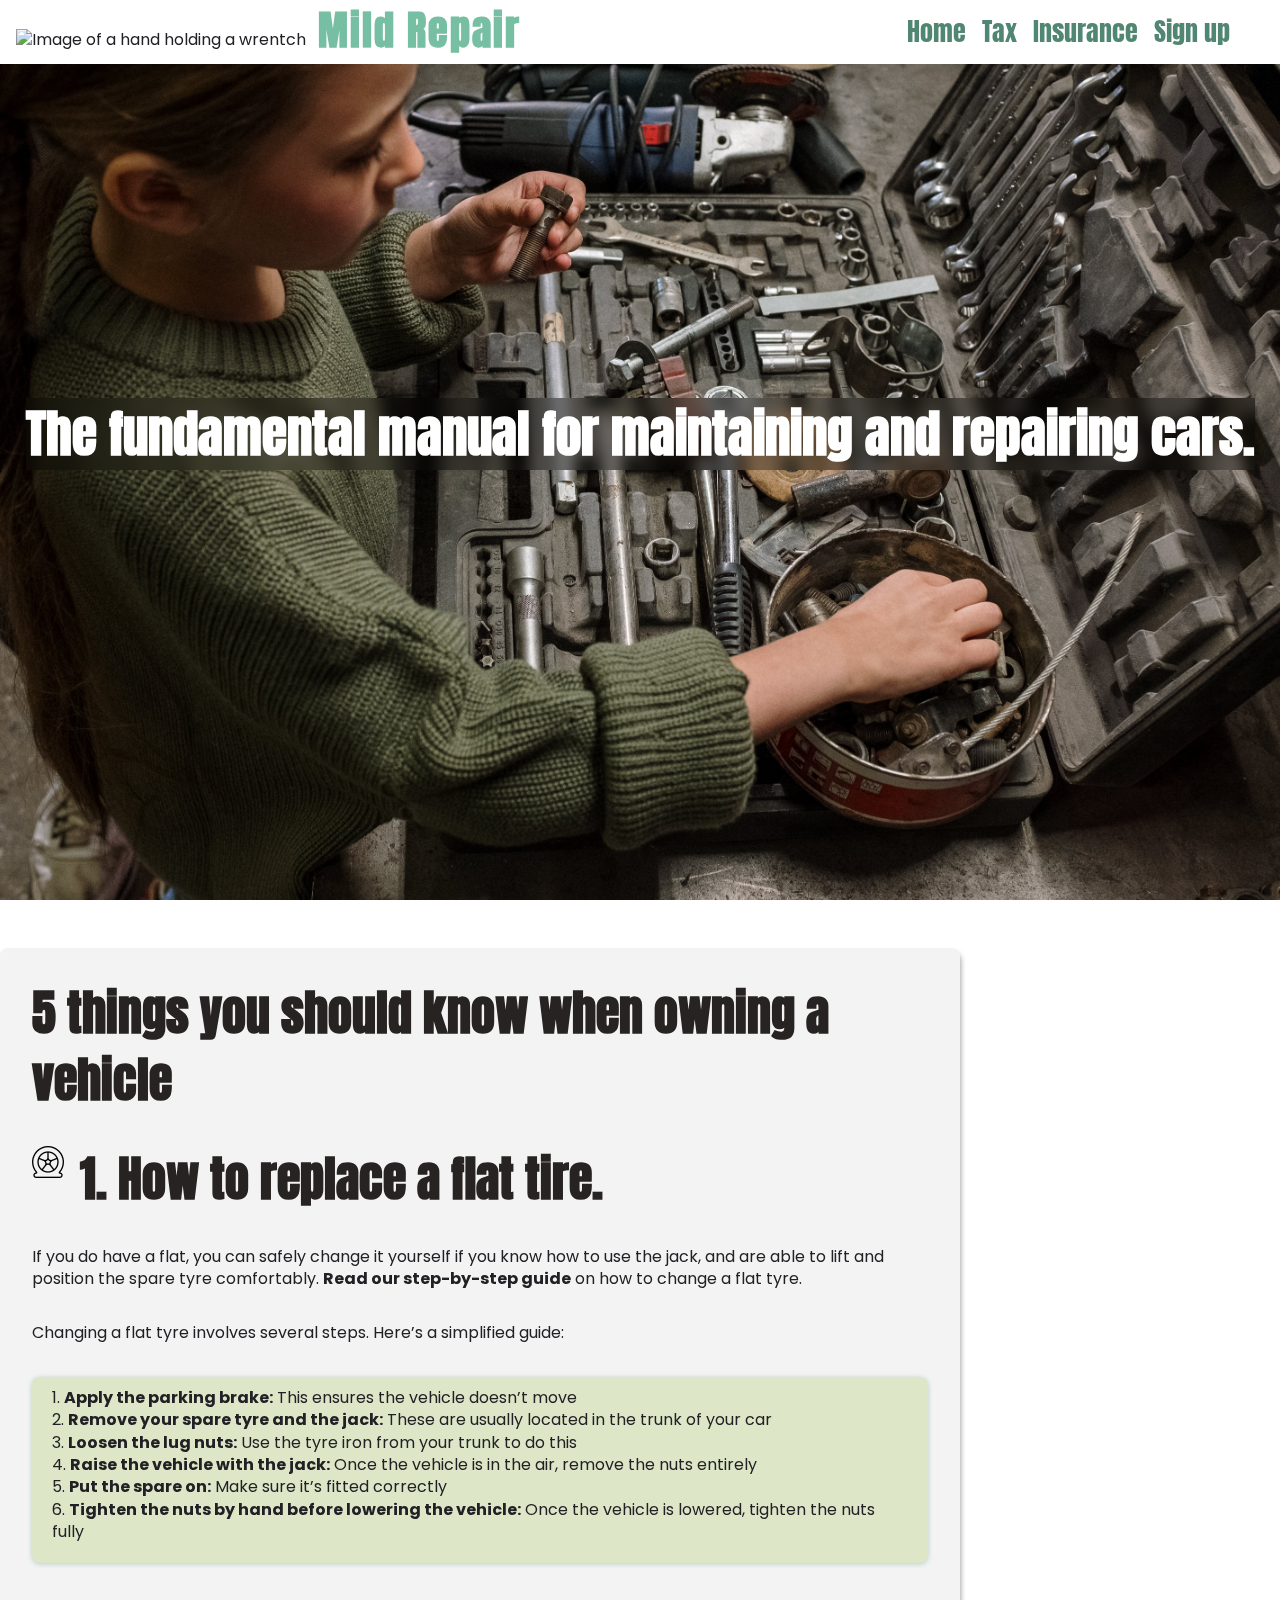
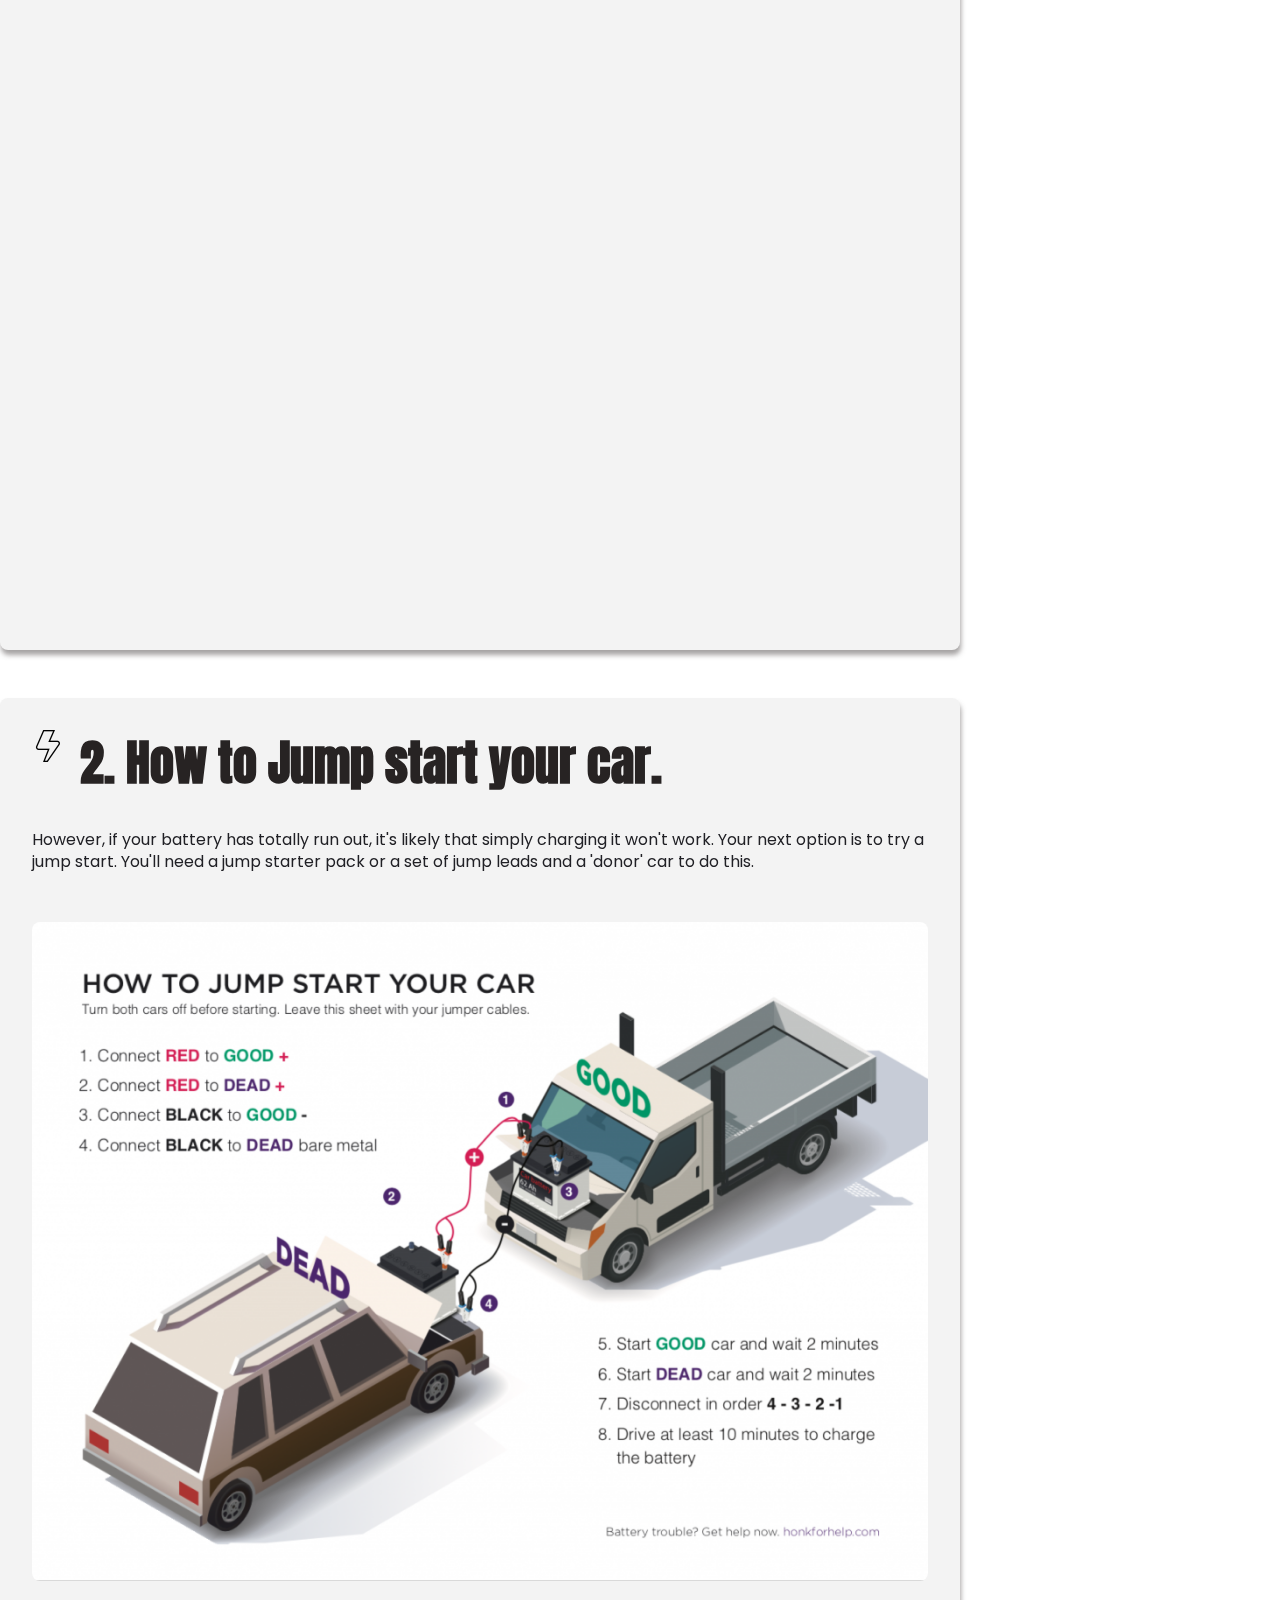
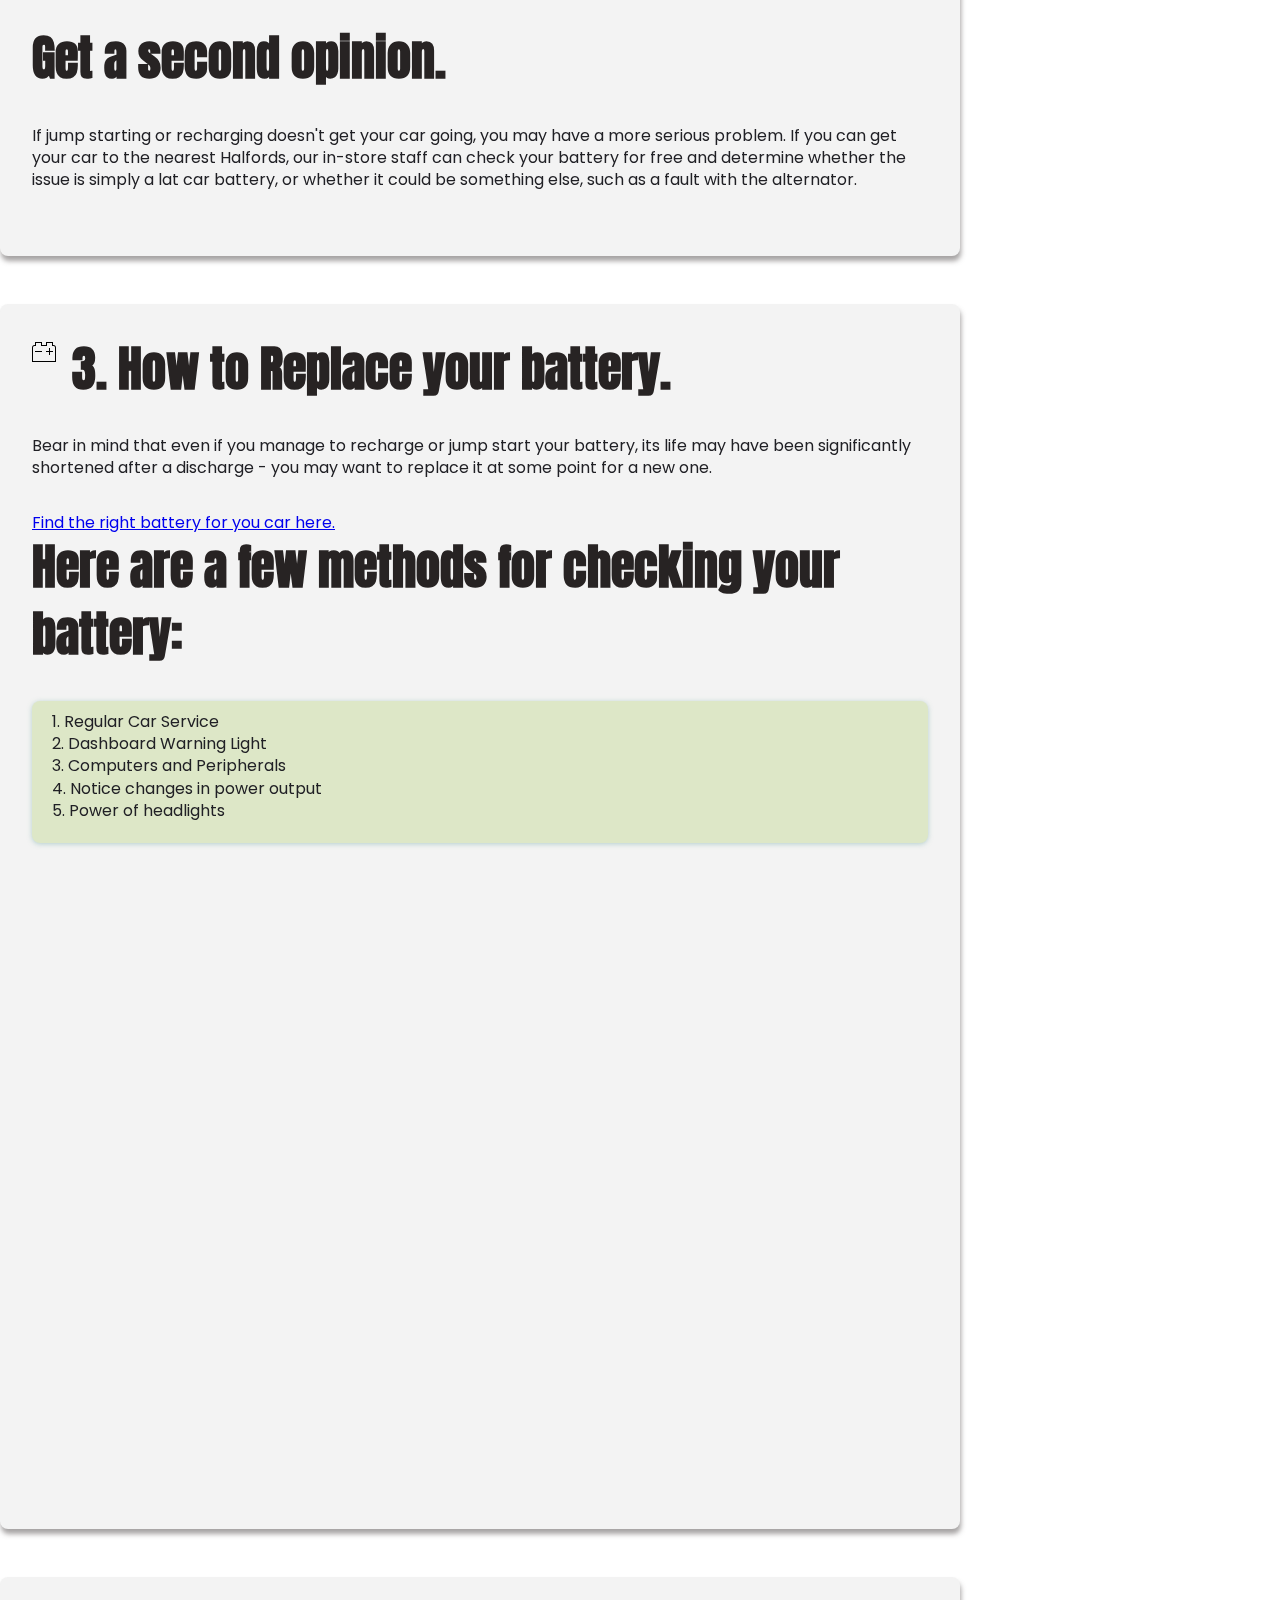
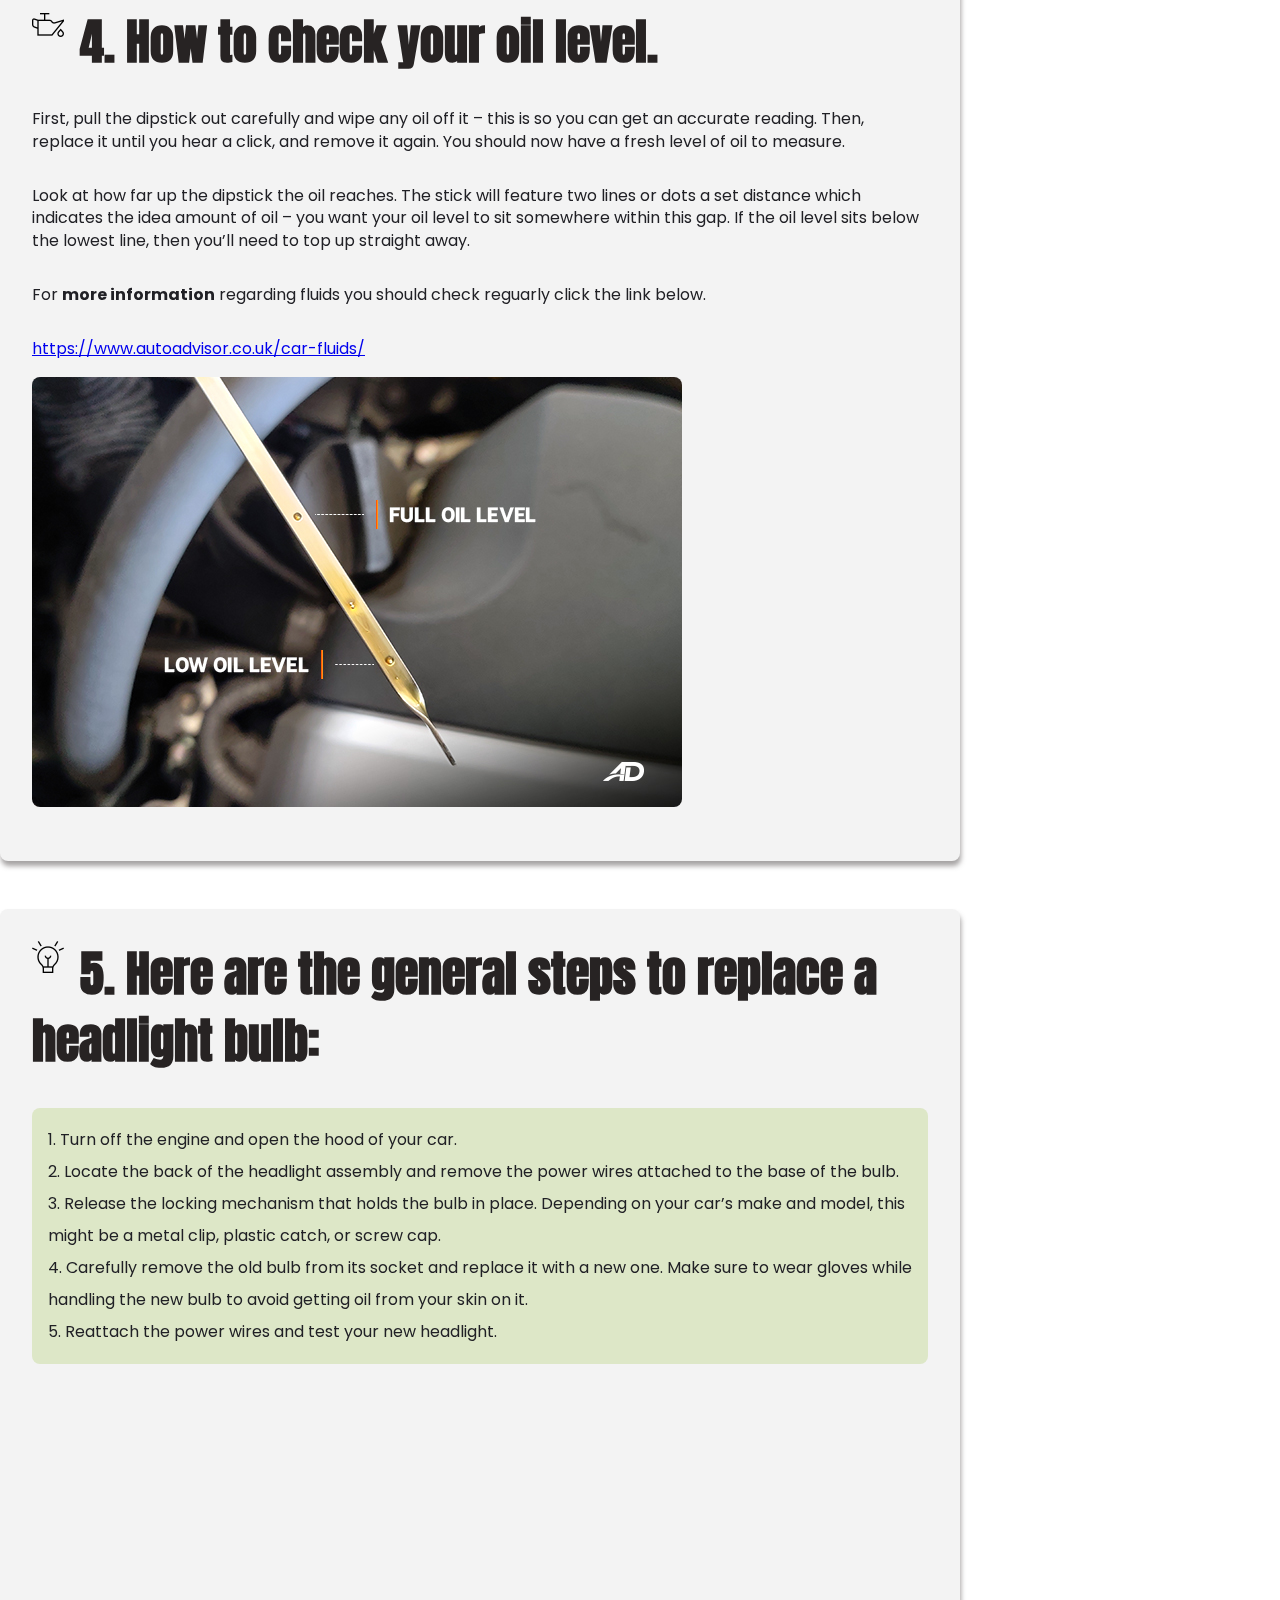
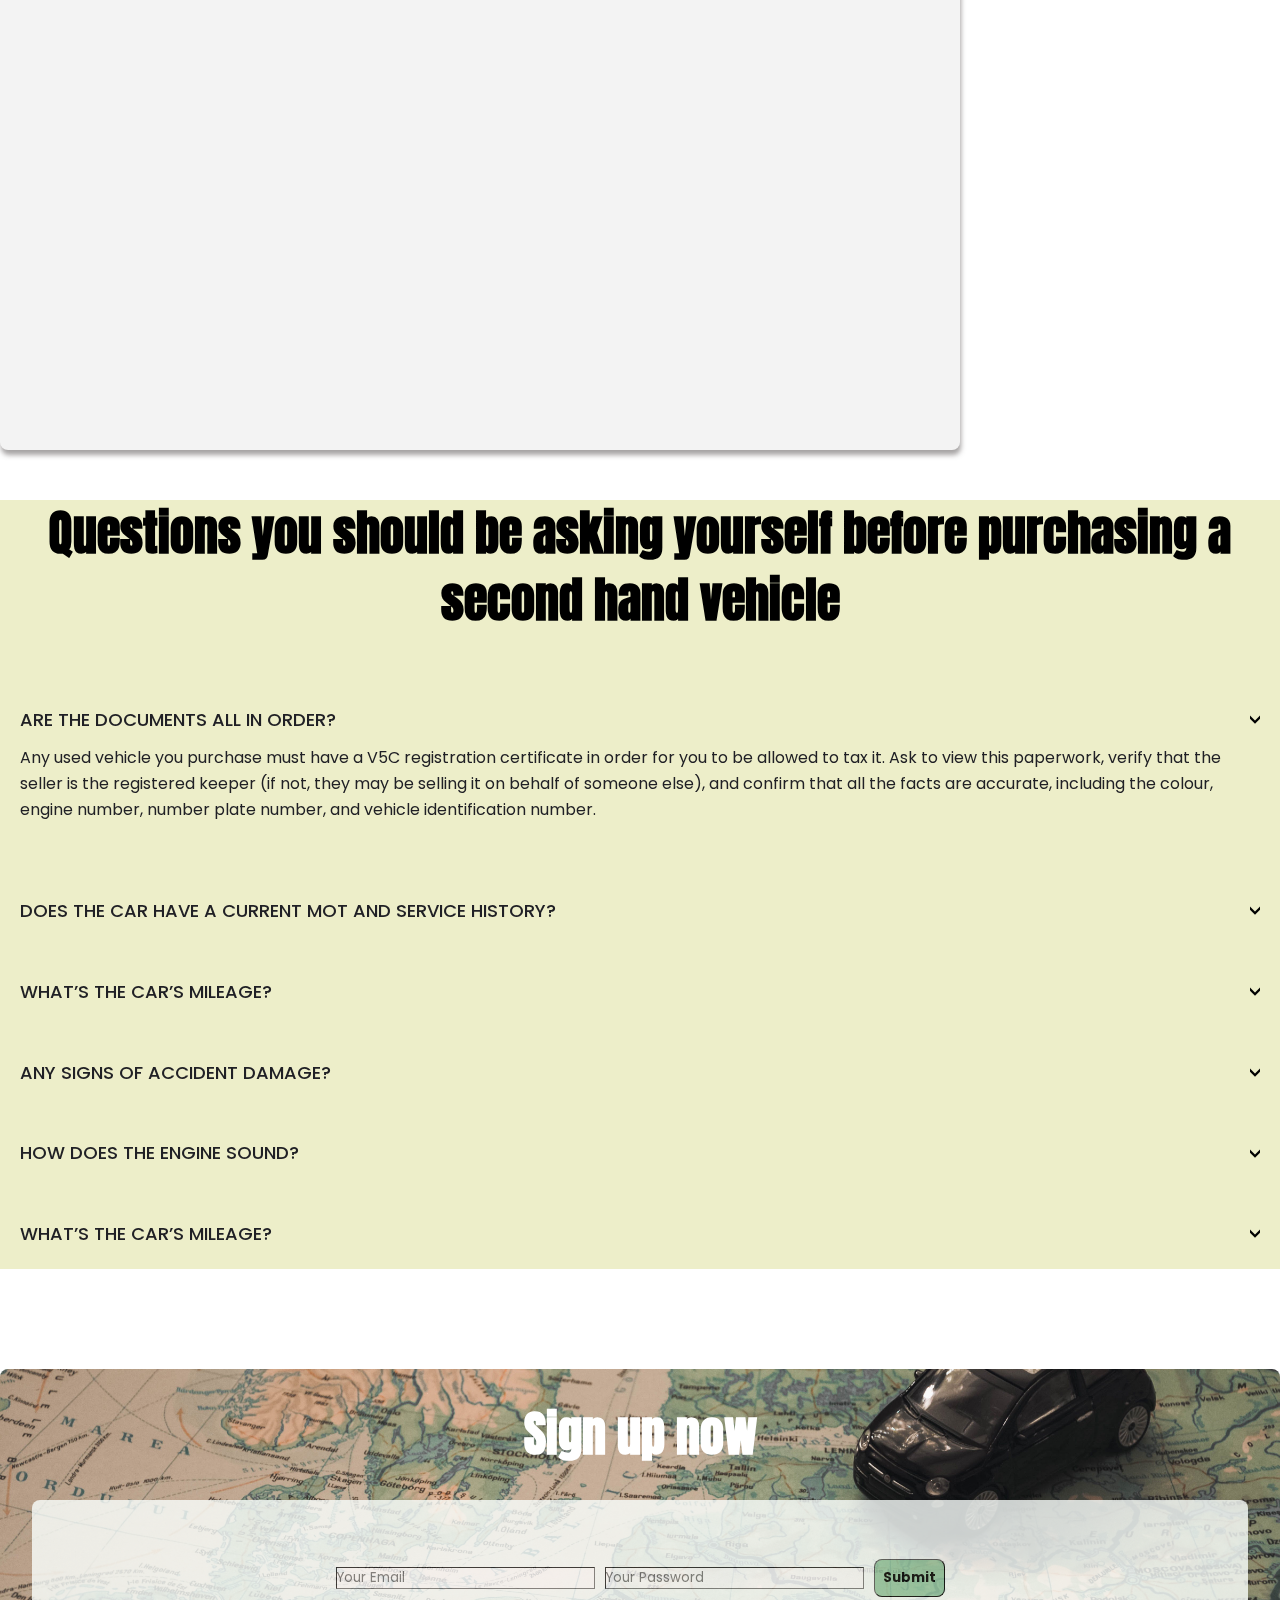
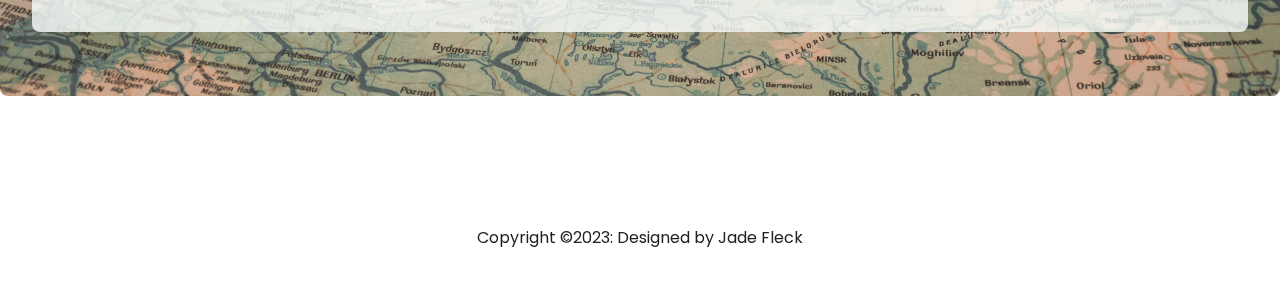
==== commit 039ee318: "Added image to insurance section" ====
--- a/index.html
+++ b/index.html
@@ -72,9 +72,9 @@
                 <li><strong>Tighten the nuts by hand before lowering the vehicle:</strong> Once the vehicle is lowered, tighten the nuts fully</li>
             </ol>
   
-            <div class="flat-tire">
-            <iframe width="500" height="404" src="https://www.youtube.com/embed/Bq5To-ZH160" title="How To Change A Flat Tire Like A Boss" frameborder="0" allow="accelerometer; autoplay; clipboard-write; encrypted-media; gyroscope; picture-in-picture; web-share" allowfullscreen></iframe></div>
-        </div>    
+            
+            <iframe class="replace-tire" src="https://www.youtube.com/embed/Bq5To-ZH160" title="How To Change A Flat Tire Like A Boss" frameborder="0" allow="accelerometer; autoplay; clipboard-write; encrypted-media; gyroscope; picture-in-picture; web-share" allowfullscreen></iframe>
+          
         </section>
 
         <section class="section--battery-info">
@@ -116,9 +116,8 @@
                         <li>Notice changes in power output</li>
                         <li>Power of headlights</li>
                 </ol>
-
-                 <div class="replace-btry-yt">     
-                <iframe width="500" height="404" src="https://www.youtube.com/embed/0JE-VbmzQzo" title="How to Change a Car Battery | DIY Car Repairs | The Home Depot" frameborder="0" allow="accelerometer; autoplay; clipboard-write; encrypted-media; gyroscope; picture-in-picture; web-share" allowfullscreen ></iframe></div>
+     
+                <iframe class="replace-btry-yt" src="https://www.youtube.com/embed/0JE-VbmzQzo" title="How to Change a Car Battery | DIY Car Repairs | The Home Depot" frameborder="0" allow="accelerometer; autoplay; clipboard-write; encrypted-media; gyroscope; picture-in-picture; web-share" allowfullscreen ></iframe>
 
             </article>
 
@@ -151,8 +150,8 @@
                         <li>Carefully remove the old bulb from its socket and replace it with a new one. Make sure to wear gloves while handling the new bulb to avoid getting oil from your skin on it.</li>
                         <li>Reattach the power wires and test your new headlight.</li>
                     </ol>
-                    <div class="Bulb-replaceyt">
-                    <iframe width="500" height="404" id="Bulb-replaceyt" src="https://www.youtube.com/embed/GcsNu_9_Di8" title="How To: Replace a Car Headlight Bulb" frameborder="0" allow="accelerometer; autoplay; clipboard-write; encrypted-media; gyroscope; picture-in-picture; web-share" allowfullscreen></iframe></div>
+                    
+                    <iframe class="Bulb-replaceyt" id="Bulb-replaceyt" src="https://www.youtube.com/embed/GcsNu_9_Di8" title="How To: Replace a Car Headlight Bulb" frameborder="0" allow="accelerometer; autoplay; clipboard-write; encrypted-media; gyroscope; picture-in-picture; web-share" allowfullscreen></iframe>
         </section>
 
     <article class="faq">
@@ -217,7 +216,6 @@
                         <i class="fa-regular fa-envelope fa-bounce"></i>
                          <input type="email" class="input-box" placeholder="Your Email" required>  
                          <input type="email" class="input-box" placeholder="Your Password" required>  
-                         <!-- <p><input type="checkbox"> agree to the terms of services.</p> -->
                             <input type="submit" class="signup-btn">
 
                             </button>
--- a/style.css
+++ b/style.css
@@ -88,14 +88,17 @@
 .section--battery-info,
 .section--oil-change,
 .section--replace-bulbs,
-.section--tax-insurance,
-.battery--Replace
- {
+.battery--Replace {
     background-color: #f3f3f3;
     padding: 2rem;
     margin: 3rem 0 3rem 0;
     border-radius: 8px;
     box-shadow: 1px 5px 5px rgba(80, 73, 73, 0.5);
+}
+.section--insurance,
+.section--tax {
+    padding: 2rem;
+    margin: 3rem 0 3rem 0;
 }
 
 .section--replacetr ol {
@@ -133,7 +136,6 @@
     width: 100vw;
 } 
 
-
 .img-battery,
 .img-oil {
     max-width: 100%;
@@ -146,12 +148,13 @@
     display: flex;
     flex-direction: column;
     height: 100vh;
-    background-image: url(assets/images/hero-image.jpg);
+    background-image: url(assets/images/pexels-cottonbro-studio-4482033.jpg);
     background-repeat: no-repeat;
     background-size: cover;
     background-attachment: fixed;
     align-items: center;
     justify-content: center;
+    background-position: 50% 50%;
 }
 
 .hero-text h1 {
@@ -208,21 +211,28 @@
 .replace-btry-yt,
 .replace-tire,
 .Bulb-replaceyt {
-    max-width: 100%;
+    aspect-ratio: 16 / 9;
+    width: 100%;
     margin-top: 4rem;
     margin-bottom: 4rem;
 }
 
 
 /*headings*/
-    #Tax-heading {
+    #Tax-heading {   
         font-size: 3rem;
         text-align: center;
         font-weight: 300;
         font-size: clamp(3rem, 5vw, 3rem);
 }
 
-
+ #insurance-heading {
+    margin-top: 6rem;
+    font-size: 3rem;
+    text-align: center;
+    font-weight: 300;
+    font-size: clamp(3rem, 5vw, 3rem);
+}
 
 #accordion-hd {
     color: #000000;
@@ -427,7 +437,7 @@
 }
 
 .signup-btn {
-    margin-top: 1rem;
+    padding: 0.5rem;
     font-weight: 700;
     background-color: #98C9A3;
     border-radius: 8px;
@@ -446,16 +456,6 @@
     padding-bottom: 4rem;
 }
 
-#email-box {
-   width: 19rem;
-   height: 2rem;
-   border-radius: 8px;
-   border-width: 1px;
-}
-
-.container-faq {
-    display: flex;
-}
 
 /*media query(smaller devices)*/
 @media screen and (min-width: 5rem) and (max-width: 40rem) {
